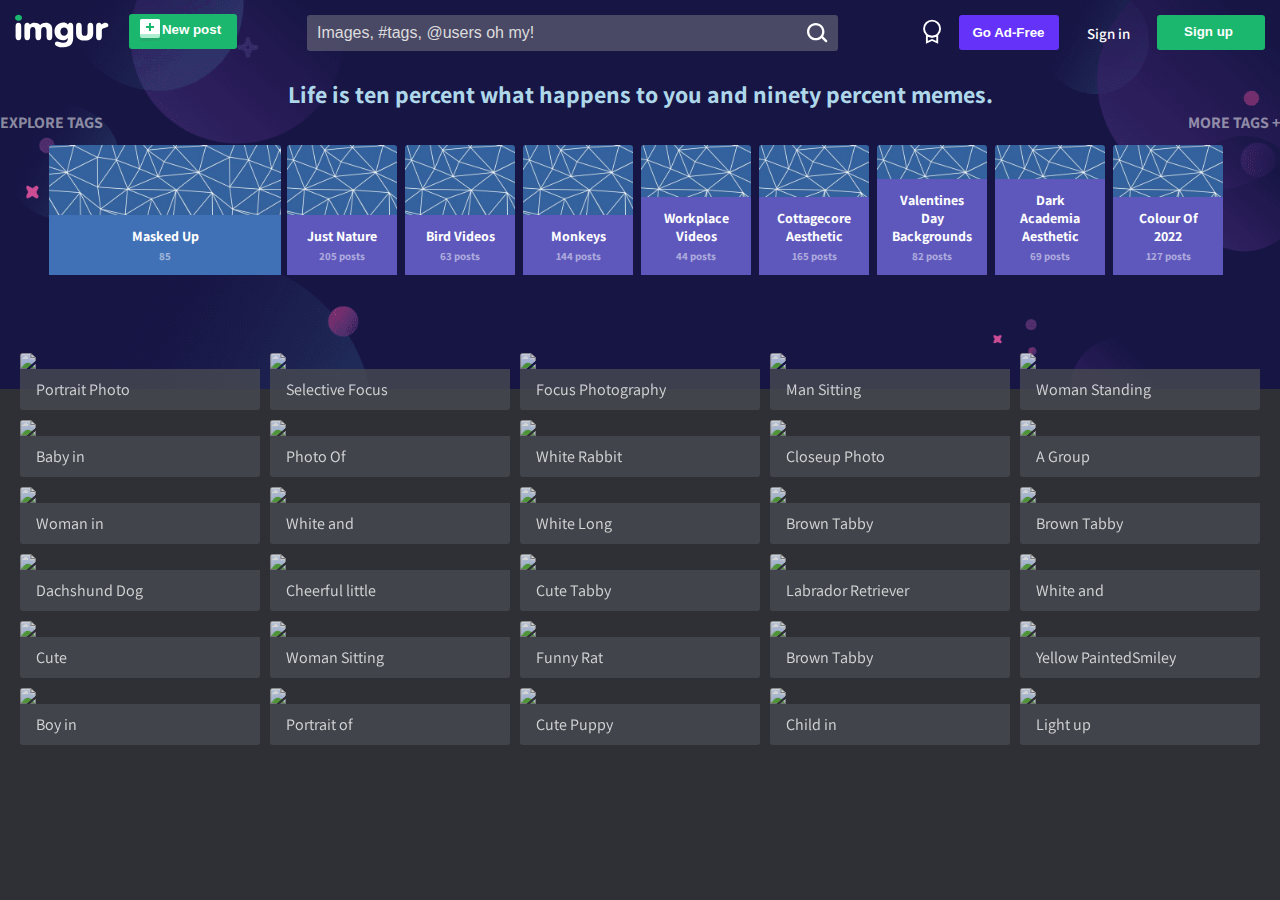
==== index.html @ 97ecd537 "base page" ====
<!DOCTYPE html>
<html lang="en">

<head>
  <meta charset="UTF-8">
  <meta http-equiv="X-UA-Compatible" content="IE=edge">
  <meta name="viewport" content="width=device-width, initial-scale=1.0">
  <link rel="stylesheet" href="index.css">
  <link rel="stylesheet" href="navigation.css">
  <link rel="stylesheet" href="style.css">
  <link rel="preconnect" href="https://fonts.googleapis.com">
  <link rel="preconnect" href="https://fonts.gstatic.com" crossorigin>
  <link href="https://fonts.googleapis.com/css2?family=Assistant:wght@300;400;600;700&display=swap" rel="stylesheet">
  <title>Imgur: The magic of the Internet</title>
</head>

<body>
  <nav class="navigation-container">
    <div class="nav-left">
      <div class="nav-logo">
        <svg width="94" height="34" viewBox="0 0 94 34" class="icon stroke fill" fill="none" xmlns="http://www.w3.org/2000/svg">
          <title>Imgur</title>
          <path d="M86.8012 17.336C86.8012 15.6108 86.981 15.0039 88.5637 14.3332C89.1292 14.0977 89.7077 13.9104 90.2587 13.7321C91.9506 13.1844 93.3833 12.7206 93.3833 11.2023C93.3833 9.86081 92.0884 8.71123 90.5059 8.71123C89.175 8.71123 87.8441 9.28632 86.6572 10.4038C85.9738 9.31751 85.0747 8.80659 83.9599 8.80659C82.0176 8.80659 81.1185 9.98884 81.1185 12.4487V22.5745C81.1185 25.0344 82.0176 26.2484 83.9599 26.2484C85.9018 26.2484 86.8012 25.0344 86.8012 22.5745V17.336Z" fill="#ffffff"></path>
          <path d="M61.085 19.1569C61.085 23.9801 64.1422 26.5359 69.6448 26.5359C75.148 26.5359 78.2051 23.9801 78.2051 19.1569V12.4487C78.2051 9.98884 77.342 8.80659 75.3995 8.80659C73.4576 8.80659 72.5582 9.98884 72.5582 12.4487V18.1345C72.5582 20.4984 71.9469 21.8081 69.6448 21.8081C67.3433 21.8081 66.7314 20.4984 66.7314 18.1345V12.4487C66.7314 9.98884 65.8326 8.80659 63.9264 8.80659C61.9841 8.80659 61.085 9.98884 61.085 12.4487V19.1569Z" fill="#ffffff"></path>
          <path fill-rule="evenodd" clip-rule="evenodd" d="M48.245 33.3078C52.2732 33.3078 55.2229 31.9981 56.877 29.5382C57.9919 27.9092 58.2077 25.6094 58.2077 22.5745V12.4487C58.2077 9.98884 57.3086 8.80659 55.3663 8.80659C54.5036 8.80659 53.4964 9.34959 52.8485 10.4038C51.6982 9.19008 50.2589 8.61499 48.317 8.61499C43.4974 8.61499 39.5052 12.4166 39.5052 17.5276C39.5052 22.6387 43.2456 26.2802 47.7057 26.2802C49.9351 26.2802 51.6262 25.4814 52.8485 23.9163C52.8485 24.0322 52.8582 24.1398 52.8675 24.2432C52.8762 24.339 52.8845 24.4313 52.8845 24.5234C52.8845 27.2705 51.2304 28.7718 48.4607 28.7718C46.6897 28.7718 45.3742 28.2995 44.3043 27.9153C43.5708 27.652 42.9527 27.43 42.3822 27.43C40.9796 27.43 39.9367 28.3565 39.9367 29.6342C39.9367 31.6152 43.0655 33.3078 48.245 33.3078ZM45.3676 17.5276C45.3676 15.0039 46.9864 13.4067 49.0726 13.4067C51.1583 13.4067 52.8125 15.0039 52.8125 17.5276C52.8125 20.0829 51.1944 21.7442 49.0726 21.7442C46.9506 21.7442 45.3676 20.1149 45.3676 17.5276Z" fill="#ffffff"></path>
          <path d="M31.5924 22.5745C31.5924 25.0344 32.4558 26.2484 34.3975 26.2484C36.34 26.2484 37.2388 25.0344 37.2388 22.5745V15.3553C37.2388 11.011 34.7573 8.74302 30.8371 8.74302C28.4996 8.74302 26.8446 9.41375 25.1184 11.1069C23.7877 9.54178 21.9172 8.74302 19.4717 8.74302C17.5655 8.74302 16.1268 9.25424 14.9396 10.4038C14.2563 9.31751 13.3575 8.80659 12.2426 8.80659C10.3 8.80659 9.40124 9.98884 9.40124 12.4487V22.5745C9.40124 25.0344 10.3 26.2484 12.2426 26.2484C14.1842 26.2484 15.0836 25.0344 15.0836 22.5745V16.8251C15.0836 14.3332 15.8753 13.0556 17.925 13.0556C19.7595 13.0556 20.4788 14.3332 20.4788 16.8887V22.5745C20.4788 25.0344 21.3776 26.2484 23.3202 26.2484C25.2624 26.2484 26.1615 25.0344 26.1615 22.5745V16.8251C26.1615 14.3332 26.9526 13.0556 29.0026 13.0556C30.8371 13.0556 31.5924 14.3332 31.5924 16.8887V22.5745Z" fill="#ffffff"></path>
          <path d="M6.23549 12.4487C6.23549 9.98884 5.33669 8.80659 3.43046 8.80659C1.48851 8.80659 0.589111 9.98884 0.589111 12.4487V22.5745C0.589111 25.0344 1.48851 26.2484 3.43046 26.2484C5.373 26.2484 6.23549 25.0344 6.23549 22.5745V12.4487Z" fill="#ffffff"></path>
          <path d="M3.51952 0.756104C1.58599 0.756104 0 2.1078 0 3.75626C0 5.43752 1.54695 6.7561 3.51952 6.7561C5.45305 6.7561 7 5.43752 7 3.75626C7 2.1078 5.45305 0.756104 3.51952 0.756104Z" fill="#1BB76E"></path>
        </svg>
      </div>
      <button class="button-green" style="margin: 0 20px">
        <img src="./Images/new-post.svg" alt="">
        New post
      </button>
    </div>
    <div class="nav-middle">
      <div class="nav-search">
        <input type="text" placeholder="Images, #tags, @users oh my!">
        <div class="nav-search-icon">
          <img src="./Images/search-icon.svg" alt="">
        </div>
      </div>
    </div>
    <div class="nav-right">
      <div class="nav-search-leaderboard-icon">
        <svg width="32" height="32" viewBox="0 -2 34 34" class="uScaleTransition ProfileNavbar-item" fill="none" xmlns="http://www.w3.org/2000/svg">
          <title>Comment Leaderboard</title>
          <g fill="none" fill-rule="evenodd">
            <path d="M0 0h32v32H0z"></path>
            <g transform="translate(6.5 3)" stroke="#ffffff" stroke-width="2">
              <path d="M4 16.977v7.076l5.5-2.481 5.5 2.481v-7.076l-5.5 1.245L4 16.977z"></path>
              <circle cx="9.5" cy="9.5" r="8.5"></circle>
            </g>
          </g>
        </svg>
      </div>
      <button class="button-purple">
        Go Ad-Free
      </button>
      <span class="nav-signin">Sign in</span>
      <button class="button-green" style="padding-top: 9px">Sign up</button>
    </div>
  </nav>
  <section class="top-section">
    <div>Life is ten percent what happens to you and ninety percent memes.
    </div>
    <div class="tags-area">
      <div><span>EXPLORE TAGS</span><span id="showMoreTags" style="cursor: pointer">MORE TAGS +</span></div>
      <div class="tags-container" id="tagsContainer">

      </div>
    </div>
  </section>
  <div id="galleryContainer">
  </div>

  <script type="text/javascript">
    let showMoreTags = document.getElementById('showMoreTags');
    showMoreTags.addEventListener('click', toggleMoreTags);


    async function getCollections() {
      try {
        let collections = await fetch(`https://api.pexels.com/v1/collections/featured?per_page=47`, {
          method: "GET",
          headers: {
            "Authorization": "563492ad6f9170000100000119310439abd04938a6eab6c8fdaf39ee"
          }
        });

        let res = await collections.json();
        console.log(res);
        return res.collections;
      } catch (err) {
        console.log(err.message);
      }
    }


    let collections = [{
        "id": "dezhfpy",
        "title": "Masked Up",
        "description": "",
        "private": false,
        "media_count": 85,
        "photos_count": 64,
        "videos_count": 21
      },
      {
        "id": "zlezwqr",
        "title": "Just Nature",
        "description": "",
        "private": false,
        "media_count": 205,
        "photos_count": 169,
        "videos_count": 36
      },
      {
        "id": "rvtv3nd",
        "title": "Bird Videos",
        "description": "",
        "private": false,
        "media_count": 63,
        "photos_count": 0,
        "videos_count": 63
      },
      {
        "id": "msgjob0",
        "title": "Monkeys",
        "description": "",
        "private": false,
        "media_count": 144,
        "photos_count": 128,
        "videos_count": 16
      },
      {
        "id": "exbkhxu",
        "title": "Workplace Videos",
        "description": "",
        "private": false,
        "media_count": 44,
        "photos_count": 0,
        "videos_count": 44
      },
      {
        "id": "qd3tbrf",
        "title": "Cottagecore Aesthetic",
        "description": "",
        "private": false,
        "media_count": 165,
        "photos_count": 165,
        "videos_count": 0
      },
      {
        "id": "0b7stia",
        "title": "Valentines Day Backgrounds",
        "description": "",
        "private": false,
        "media_count": 82,
        "photos_count": 82,
        "videos_count": 0
      },
      {
        "id": "0trkbkm",
        "title": "Dark Academia Aesthetic",
        "description": "",
        "private": false,
        "media_count": 69,
        "photos_count": 68,
        "videos_count": 1
      },
      {
        "id": "r2hqfhc",
        "title": "Colour Of 2022",
        "description": "Purple is the official colour of 2022 💜",
        "private": false,
        "media_count": 127,
        "photos_count": 110,
        "videos_count": 17
      },
      {
        "id": "nemqr89",
        "title": "Silky Smooth",
        "description": "",
        "private": false,
        "media_count": 66,
        "photos_count": 48,
        "videos_count": 18
      },
      {
        "id": "ol3fmat",
        "title": "Hellenistic Resurgence",
        "description": "",
        "private": false,
        "media_count": 55,
        "photos_count": 53,
        "videos_count": 2
      },
      {
        "id": "gwjcdph",
        "title": "Grey Aesthetic",
        "description": "",
        "private": false,
        "media_count": 100,
        "photos_count": 100,
        "videos_count": 0
      },
      {
        "id": "sivum7s",
        "title": "Time For A Cuppa",
        "description": "",
        "private": false,
        "media_count": 132,
        "photos_count": 104,
        "videos_count": 27
      },
      {
        "id": "akh751l",
        "title": "Black & White Street",
        "description": "",
        "private": false,
        "media_count": 100,
        "photos_count": 100,
        "videos_count": 0
      },
      {
        "id": "1k3ks0m",
        "title": "New Year Videos",
        "description": "",
        "private": false,
        "media_count": 79,
        "photos_count": 0,
        "videos_count": 79
      },
      {
        "id": "woimnaa",
        "title": "Happy New Year",
        "description": "",
        "private": false,
        "media_count": 75,
        "photos_count": 56,
        "videos_count": 19
      },
      {
        "id": "omlacay",
        "title": "Christmas Cakes",
        "description": "",
        "private": false,
        "media_count": 62,
        "photos_count": 47,
        "videos_count": 15
      },
      {
        "id": "amvhbpw",
        "title": "Texture Videos",
        "description": "",
        "private": false,
        "media_count": 105,
        "photos_count": 0,
        "videos_count": 105
      },
      {
        "id": "wseswxf",
        "title": "Bokeh Background Videos",
        "description": "",
        "private": false,
        "media_count": 43,
        "photos_count": 0,
        "videos_count": 43
      },
      {
        "id": "rhryly0",
        "title": "Winter Solstice",
        "description": "December 21st",
        "private": false,
        "media_count": 118,
        "photos_count": 99,
        "videos_count": 19
      },
      {
        "id": "mboyk0q",
        "title": "Pretty Backgrounds ",
        "description": "🌸🌸🌸",
        "private": false,
        "media_count": 127,
        "photos_count": 127,
        "videos_count": 0
      },
      {
        "id": "ganzgd5",
        "title": "Coffee Videos",
        "description": "",
        "private": false,
        "media_count": 88,
        "photos_count": 0,
        "videos_count": 88
      },
      {
        "id": "me7ptaw",
        "title": "Winter Videos",
        "description": "",
        "private": false,
        "media_count": 127,
        "photos_count": 0,
        "videos_count": 127
      },
      {
        "id": "liaeurl",
        "title": "Christmas confectionery",
        "description": "",
        "private": false,
        "media_count": 90,
        "photos_count": 68,
        "videos_count": 22
      },
      {
        "id": "d7dnxu8",
        "title": "Christmas Trees",
        "description": "",
        "private": false,
        "media_count": 87,
        "photos_count": 71,
        "videos_count": 16
      },
      {
        "id": "r0zgvaz",
        "title": " People & Nature ",
        "description": "🌼🌼🌼",
        "private": false,
        "media_count": 144,
        "photos_count": 144,
        "videos_count": 0
      },
      {
        "id": "xtpuvuy",
        "title": "Christmas Wallpapers",
        "description": "A curated selection of desktop wallpapers.",
        "private": false,
        "media_count": 105,
        "photos_count": 105,
        "videos_count": 0
      },
      {
        "id": "zvqsoqc",
        "title": "Christmas Backgrounds",
        "description": "A curated selection for your phone.",
        "private": false,
        "media_count": 144,
        "photos_count": 144,
        "videos_count": 0
      },
      {
        "id": "qmpguql",
        "title": "Futuristic",
        "description": "",
        "private": false,
        "media_count": 109,
        "photos_count": 85,
        "videos_count": 24
      },
      {
        "id": "masgnom",
        "title": "I Put A spell On You",
        "description": "Happy Halloween 🧙",
        "private": false,
        "media_count": 111,
        "photos_count": 96,
        "videos_count": 15
      },
      {
        "id": "lymwncr",
        "title": "Ghost Trend",
        "description": "",
        "private": false,
        "media_count": 69,
        "photos_count": 60,
        "videos_count": 9
      },
      {
        "id": "codmtu1",
        "title": "Purple Flowers",
        "description": "",
        "private": false,
        "media_count": 88,
        "photos_count": 72,
        "videos_count": 16
      },
      {
        "id": "iarxkpe",
        "title": "Black Cats 🐈‍⬛",
        "description": "",
        "private": false,
        "media_count": 53,
        "photos_count": 43,
        "videos_count": 10
      },
      {
        "id": "vvayv5y",
        "title": "Womens Fashion",
        "description": "",
        "private": false,
        "media_count": 85,
        "photos_count": 0,
        "videos_count": 85
      },
      {
        "id": "ri7lyju",
        "title": "Morning Videos",
        "description": "",
        "private": false,
        "media_count": 126,
        "photos_count": 0,
        "videos_count": 126
      },
      {
        "id": "vhkuffy",
        "title": "Coding",
        "description": "",
        "private": false,
        "media_count": 57,
        "photos_count": 45,
        "videos_count": 12
      },
      {
        "id": "gmi0lkg",
        "title": "Neon Wallpapers",
        "description": "",
        "private": false,
        "media_count": 68,
        "photos_count": 68,
        "videos_count": 0
      },
      {
        "id": "obs48rj",
        "title": "Turquoise Backgrounds",
        "description": "",
        "private": false,
        "media_count": 74,
        "photos_count": 74,
        "videos_count": 0
      },
      {
        "id": "mjl3uir",
        "title": "Luxury Apartments",
        "description": "",
        "private": false,
        "media_count": 118,
        "photos_count": 103,
        "videos_count": 15
      },
      {
        "id": "mcpqsra",
        "title": "Frost",
        "description": "",
        "private": false,
        "media_count": 62,
        "photos_count": 49,
        "videos_count": 13
      },
      {
        "id": "64vvdlg",
        "title": "Zoom Office Backgrounds",
        "description": "",
        "private": false,
        "media_count": 73,
        "photos_count": 73,
        "videos_count": 0
      },
      {
        "id": "z5cowgt",
        "title": "Toys",
        "description": "",
        "private": false,
        "media_count": 103,
        "photos_count": 81,
        "videos_count": 22
      },
      {
        "id": "mm7pg4n",
        "title": "Thanksgiving",
        "description": "",
        "private": false,
        "media_count": 104,
        "photos_count": 96,
        "videos_count": 8
      },
      {
        "id": "d2v22fv",
        "title": "Early Mornings",
        "description": "",
        "private": false,
        "media_count": 150,
        "photos_count": 125,
        "videos_count": 25
      },
      {
        "id": "sr6yt5u",
        "title": "Wedding Dresses",
        "description": "",
        "private": false,
        "media_count": 124,
        "photos_count": 97,
        "videos_count": 27
      },
      {
        "id": "wtfavo2",
        "title": "Maximalism",
        "description": "",
        "private": false,
        "media_count": 116,
        "photos_count": 86,
        "videos_count": 30
      },
      {
        "id": "wekv3xs",
        "title": "Shopping",
        "description": "",
        "private": false,
        "media_count": 123,
        "photos_count": 89,
        "videos_count": 34
      }
    ]

    async function setTags() {
      //   let collections = await getCollections();
      console.log(collections)
      let tagContainer = document.getElementById("tagsContainer");
      let emptyDiv = document.createElement('div');


      let mainTag = document.createElement("div");
      mainTag.className = "tag-main";
      mainTag.style.backgroundImage = "url('./Images//tag-main.jpg')";
      let mainDetails = document.createElement('div');
      let mainPostName = document.createElement('div');
      mainPostName.innerText = collections[0].title;
      let mainPostCount = document.createElement('div');
      mainPostCount.innerText = collections[0].media_count;

      mainDetails.append(mainPostName, mainPostCount);
      mainTag.append(emptyDiv, mainDetails);

      tagContainer.append(mainTag);

      for (let i = 1; i < collections.length; i++) {
        let emptyDiv = document.createElement('div');
        let tagDiv = document.createElement('div');
        tagDiv.className = "tag-normal";
        tagDiv.style.backgroundImage = "url('./Images//tag-main.jpg')"

        let tagDetails = document.createElement('div');
        let tagPostName = document.createElement('div');
        tagPostName.innerText = collections[i].title;
        let tagPostCount = document.createElement('div');
        tagPostCount.innerText = collections[i].media_count + ' posts';

        tagDetails.append(tagPostName, tagPostCount);
        tagDiv.append(emptyDiv, tagDetails);

        tagContainer.append(tagDiv);
      }

    }
    setTags();

    function toggleMoreTags() {
      console.log('toggle');
      let container = document.getElementById('tagsContainer');

      if (container.style.overflowY == 'hidden') {
        container.style.overflowY = 'visible'
        container.style.height = 'auto'
        showMoreTags.innerText = 'LESS TAGS -';

      } else {
        container.style.overflowY = 'hidden'
        container.style.height = '150px'
        showMoreTags.innerText = 'MORE TAGS +';
      }
    }

    async function getGalleryImages() {
      try {
        let images = await fetch(`https://api.pexels.com/v1/search?query=funny&per_page=30&orientation=portrait`, {
          method: "GET",
          headers: {
            "Authorization": "563492ad6f9170000100000119310439abd04938a6eab6c8fdaf39ee"
          }
        });

        let res = await images.json();
        console.log(res);
        return res.photos;
      } catch (err) {
        console.log(err.message);
      }
    }

    let imagesData = [{
        "id": 3756616,
        "width": 4067,
        "height": 6100,
        "url": "https://www.pexels.com/photo/portrait-photo-of-a-skeleton-in-sunglasses-and-wig-3756616/",
        "photographer": "Andrea Piacquadio",
        "photographer_url": "https://www.pexels.com/@olly",
        "photographer_id": 224453,
        "avg_color": "#747574",
        "src": {
          "original": "https://images.pexels.com/photos/3756616/pexels-photo-3756616.jpeg",
          "large2x": "https://images.pexels.com/photos/3756616/pexels-photo-3756616.jpeg?auto=compress&cs=tinysrgb&dpr=2&h=650&w=940",
          "large": "https://images.pexels.com/photos/3756616/pexels-photo-3756616.jpeg?auto=compress&cs=tinysrgb&h=650&w=940",
          "medium": "https://images.pexels.com/photos/3756616/pexels-photo-3756616.jpeg?auto=compress&cs=tinysrgb&h=350",
          "small": "https://images.pexels.com/photos/3756616/pexels-photo-3756616.jpeg?auto=compress&cs=tinysrgb&h=130",
          "portrait": "https://images.pexels.com/photos/3756616/pexels-photo-3756616.jpeg?auto=compress&cs=tinysrgb&fit=crop&h=1200&w=800",
          "landscape": "https://images.pexels.com/photos/3756616/pexels-photo-3756616.jpeg?auto=compress&cs=tinysrgb&fit=crop&h=627&w=1200",
          "tiny": "https://images.pexels.com/photos/3756616/pexels-photo-3756616.jpeg?auto=compress&cs=tinysrgb&dpr=1&fit=crop&h=200&w=280"
        },
        "liked": false,
        "alt": "Portrait Photo of a Skeleton in Sunglasses and Wig"
      },
      {
        "id": 2213575,
        "width": 3041,
        "height": 3935,
        "url": "https://www.pexels.com/photo/selective-focus-photo-of-brown-monkey-2213575/",
        "photographer": "Arindam Raha",
        "photographer_url": "https://www.pexels.com/@arindam",
        "photographer_id": 389224,
        "avg_color": "#948478",
        "src": {
          "original": "https://images.pexels.com/photos/2213575/pexels-photo-2213575.jpeg",
          "large2x": "https://images.pexels.com/photos/2213575/pexels-photo-2213575.jpeg?auto=compress&cs=tinysrgb&dpr=2&h=650&w=940",
          "large": "https://images.pexels.com/photos/2213575/pexels-photo-2213575.jpeg?auto=compress&cs=tinysrgb&h=650&w=940",
          "medium": "https://images.pexels.com/photos/2213575/pexels-photo-2213575.jpeg?auto=compress&cs=tinysrgb&h=350",
          "small": "https://images.pexels.com/photos/2213575/pexels-photo-2213575.jpeg?auto=compress&cs=tinysrgb&h=130",
          "portrait": "https://images.pexels.com/photos/2213575/pexels-photo-2213575.jpeg?auto=compress&cs=tinysrgb&fit=crop&h=1200&w=800",
          "landscape": "https://images.pexels.com/photos/2213575/pexels-photo-2213575.jpeg?auto=compress&cs=tinysrgb&fit=crop&h=627&w=1200",
          "tiny": "https://images.pexels.com/photos/2213575/pexels-photo-2213575.jpeg?auto=compress&cs=tinysrgb&dpr=1&fit=crop&h=200&w=280"
        },
        "liked": false,
        "alt": "Selective Focus Photo of Brown Monkey"
      },
      {
        "id": 1670413,
        "width": 3456,
        "height": 5184,
        "url": "https://www.pexels.com/photo/focus-photography-of-gray-monkey-1670413/",
        "photographer": "prasanthdas ds",
        "photographer_url": "https://www.pexels.com/@prasanthdas",
        "photographer_id": 214567,
        "avg_color": "#5C7C7A",
        "src": {
          "original": "https://images.pexels.com/photos/1670413/pexels-photo-1670413.jpeg",
          "large2x": "https://images.pexels.com/photos/1670413/pexels-photo-1670413.jpeg?auto=compress&cs=tinysrgb&dpr=2&h=650&w=940",
          "large": "https://images.pexels.com/photos/1670413/pexels-photo-1670413.jpeg?auto=compress&cs=tinysrgb&h=650&w=940",
          "medium": "https://images.pexels.com/photos/1670413/pexels-photo-1670413.jpeg?auto=compress&cs=tinysrgb&h=350",
          "small": "https://images.pexels.com/photos/1670413/pexels-photo-1670413.jpeg?auto=compress&cs=tinysrgb&h=130",
          "portrait": "https://images.pexels.com/photos/1670413/pexels-photo-1670413.jpeg?auto=compress&cs=tinysrgb&fit=crop&h=1200&w=800",
          "landscape": "https://images.pexels.com/photos/1670413/pexels-photo-1670413.jpeg?auto=compress&cs=tinysrgb&fit=crop&h=627&w=1200",
          "tiny": "https://images.pexels.com/photos/1670413/pexels-photo-1670413.jpeg?auto=compress&cs=tinysrgb&dpr=1&fit=crop&h=200&w=280"
        },
        "liked": false,
        "alt": "Focus Photography of Gray Monkey"
      },
      {
        "id": 1205033,
        "width": 4000,
        "height": 6000,
        "url": "https://www.pexels.com/photo/man-sitting-on-floor-1205033/",
        "photographer": "Hamann La",
        "photographer_url": "https://www.pexels.com/@hamann-la-338986",
        "photographer_id": 338986,
        "avg_color": "#7F6B6A",
        "src": {
          "original": "https://images.pexels.com/photos/1205033/pexels-photo-1205033.jpeg",
          "large2x": "https://images.pexels.com/photos/1205033/pexels-photo-1205033.jpeg?auto=compress&cs=tinysrgb&dpr=2&h=650&w=940",
          "large": "https://images.pexels.com/photos/1205033/pexels-photo-1205033.jpeg?auto=compress&cs=tinysrgb&h=650&w=940",
          "medium": "https://images.pexels.com/photos/1205033/pexels-photo-1205033.jpeg?auto=compress&cs=tinysrgb&h=350",
          "small": "https://images.pexels.com/photos/1205033/pexels-photo-1205033.jpeg?auto=compress&cs=tinysrgb&h=130",
          "portrait": "https://images.pexels.com/photos/1205033/pexels-photo-1205033.jpeg?auto=compress&cs=tinysrgb&fit=crop&h=1200&w=800",
          "landscape": "https://images.pexels.com/photos/1205033/pexels-photo-1205033.jpeg?auto=compress&cs=tinysrgb&fit=crop&h=627&w=1200",
          "tiny": "https://images.pexels.com/photos/1205033/pexels-photo-1205033.jpeg?auto=compress&cs=tinysrgb&dpr=1&fit=crop&h=200&w=280"
        },
        "liked": false,
        "alt": "Man Sitting on Floor"
      },
      {
        "id": 10933264,
        "width": 2784,
        "height": 4176,
        "url": "https://www.pexels.com/photo/woman-standing-on-pier-and-laughing-10933264/",
        "photographer": "HONG SON",
        "photographer_url": "https://www.pexels.com/@hson",
        "photographer_id": 2206713,
        "avg_color": "#A8B2B4",
        "src": {
          "original": "https://images.pexels.com/photos/10933264/pexels-photo-10933264.jpeg",
          "large2x": "https://images.pexels.com/photos/10933264/pexels-photo-10933264.jpeg?auto=compress&cs=tinysrgb&dpr=2&h=650&w=940",
          "large": "https://images.pexels.com/photos/10933264/pexels-photo-10933264.jpeg?auto=compress&cs=tinysrgb&h=650&w=940",
          "medium": "https://images.pexels.com/photos/10933264/pexels-photo-10933264.jpeg?auto=compress&cs=tinysrgb&h=350",
          "small": "https://images.pexels.com/photos/10933264/pexels-photo-10933264.jpeg?auto=compress&cs=tinysrgb&h=130",
          "portrait": "https://images.pexels.com/photos/10933264/pexels-photo-10933264.jpeg?auto=compress&cs=tinysrgb&fit=crop&h=1200&w=800",
          "landscape": "https://images.pexels.com/photos/10933264/pexels-photo-10933264.jpeg?auto=compress&cs=tinysrgb&fit=crop&h=627&w=1200",
          "tiny": "https://images.pexels.com/photos/10933264/pexels-photo-10933264.jpeg?auto=compress&cs=tinysrgb&dpr=1&fit=crop&h=200&w=280"
        },
        "liked": false,
        "alt": "Woman Standing on Pier and Laughing"
      },
      {
        "id": 929435,
        "width": 3127,
        "height": 4690,
        "url": "https://www.pexels.com/photo/baby-in-white-and-red-floral-pajama-929435/",
        "photographer": "Alexey Makhinko",
        "photographer_url": "https://www.pexels.com/@alexey-makhinko-330734",
        "photographer_id": 330734,
        "avg_color": "#E0D8D9",
        "src": {
          "original": "https://images.pexels.com/photos/929435/pexels-photo-929435.jpeg",
          "large2x": "https://images.pexels.com/photos/929435/pexels-photo-929435.jpeg?auto=compress&cs=tinysrgb&dpr=2&h=650&w=940",
          "large": "https://images.pexels.com/photos/929435/pexels-photo-929435.jpeg?auto=compress&cs=tinysrgb&h=650&w=940",
          "medium": "https://images.pexels.com/photos/929435/pexels-photo-929435.jpeg?auto=compress&cs=tinysrgb&h=350",
          "small": "https://images.pexels.com/photos/929435/pexels-photo-929435.jpeg?auto=compress&cs=tinysrgb&h=130",
          "portrait": "https://images.pexels.com/photos/929435/pexels-photo-929435.jpeg?auto=compress&cs=tinysrgb&fit=crop&h=1200&w=800",
          "landscape": "https://images.pexels.com/photos/929435/pexels-photo-929435.jpeg?auto=compress&cs=tinysrgb&fit=crop&h=627&w=1200",
          "tiny": "https://images.pexels.com/photos/929435/pexels-photo-929435.jpeg?auto=compress&cs=tinysrgb&dpr=1&fit=crop&h=200&w=280"
        },
        "liked": false,
        "alt": "Baby in White and Red Floral Pajama"
      },
      {
        "id": 2853422,
        "width": 3456,
        "height": 5184,
        "url": "https://www.pexels.com/photo/photo-of-siberian-husky-2853422/",
        "photographer": "Kateryna Babaieva",
        "photographer_url": "https://www.pexels.com/@kateryna-babaieva-1423213",
        "photographer_id": 1423213,
        "avg_color": "#747878",
        "src": {
          "original": "https://images.pexels.com/photos/2853422/pexels-photo-2853422.jpeg",
          "large2x": "https://images.pexels.com/photos/2853422/pexels-photo-2853422.jpeg?auto=compress&cs=tinysrgb&dpr=2&h=650&w=940",
          "large": "https://images.pexels.com/photos/2853422/pexels-photo-2853422.jpeg?auto=compress&cs=tinysrgb&h=650&w=940",
          "medium": "https://images.pexels.com/photos/2853422/pexels-photo-2853422.jpeg?auto=compress&cs=tinysrgb&h=350",
          "small": "https://images.pexels.com/photos/2853422/pexels-photo-2853422.jpeg?auto=compress&cs=tinysrgb&h=130",
          "portrait": "https://images.pexels.com/photos/2853422/pexels-photo-2853422.jpeg?auto=compress&cs=tinysrgb&fit=crop&h=1200&w=800",
          "landscape": "https://images.pexels.com/photos/2853422/pexels-photo-2853422.jpeg?auto=compress&cs=tinysrgb&fit=crop&h=627&w=1200",
          "tiny": "https://images.pexels.com/photos/2853422/pexels-photo-2853422.jpeg?auto=compress&cs=tinysrgb&dpr=1&fit=crop&h=200&w=280"
        },
        "liked": false,
        "alt": "Photo Of Siberian Husky"
      },
      {
        "id": 4588065,
        "width": 3749,
        "height": 5623,
        "url": "https://www.pexels.com/photo/white-rabbit-wearing-yellow-eyeglasses-4588065/",
        "photographer": "Anna Shvets",
        "photographer_url": "https://www.pexels.com/@shvetsa",
        "photographer_id": 1984515,
        "avg_color": "#F5E489",
        "src": {
          "original": "https://images.pexels.com/photos/4588065/pexels-photo-4588065.jpeg",
          "large2x": "https://images.pexels.com/photos/4588065/pexels-photo-4588065.jpeg?auto=compress&cs=tinysrgb&dpr=2&h=650&w=940",
          "large": "https://images.pexels.com/photos/4588065/pexels-photo-4588065.jpeg?auto=compress&cs=tinysrgb&h=650&w=940",
          "medium": "https://images.pexels.com/photos/4588065/pexels-photo-4588065.jpeg?auto=compress&cs=tinysrgb&h=350",
          "small": "https://images.pexels.com/photos/4588065/pexels-photo-4588065.jpeg?auto=compress&cs=tinysrgb&h=130",
          "portrait": "https://images.pexels.com/photos/4588065/pexels-photo-4588065.jpeg?auto=compress&cs=tinysrgb&fit=crop&h=1200&w=800",
          "landscape": "https://images.pexels.com/photos/4588065/pexels-photo-4588065.jpeg?auto=compress&cs=tinysrgb&fit=crop&h=627&w=1200",
          "tiny": "https://images.pexels.com/photos/4588065/pexels-photo-4588065.jpeg?auto=compress&cs=tinysrgb&dpr=1&fit=crop&h=200&w=280"
        },
        "liked": false,
        "alt": "White Rabbit Wearing Yellow Eyeglasses"
      },
      {
        "id": 825947,
        "width": 2888,
        "height": 3306,
        "url": "https://www.pexels.com/photo/closeup-photo-of-short-coated-white-and-gray-dog-825947/",
        "photographer": "Gilberto Reyes",
        "photographer_url": "https://www.pexels.com/@gilberto-reyes-259461",
        "photographer_id": 259461,
        "avg_color": "#DADADA",
        "src": {
          "original": "https://images.pexels.com/photos/825947/pexels-photo-825947.jpeg",
          "large2x": "https://images.pexels.com/photos/825947/pexels-photo-825947.jpeg?auto=compress&cs=tinysrgb&dpr=2&h=650&w=940",
          "large": "https://images.pexels.com/photos/825947/pexels-photo-825947.jpeg?auto=compress&cs=tinysrgb&h=650&w=940",
          "medium": "https://images.pexels.com/photos/825947/pexels-photo-825947.jpeg?auto=compress&cs=tinysrgb&h=350",
          "small": "https://images.pexels.com/photos/825947/pexels-photo-825947.jpeg?auto=compress&cs=tinysrgb&h=130",
          "portrait": "https://images.pexels.com/photos/825947/pexels-photo-825947.jpeg?auto=compress&cs=tinysrgb&fit=crop&h=1200&w=800",
          "landscape": "https://images.pexels.com/photos/825947/pexels-photo-825947.jpeg?auto=compress&cs=tinysrgb&fit=crop&h=627&w=1200",
          "tiny": "https://images.pexels.com/photos/825947/pexels-photo-825947.jpeg?auto=compress&cs=tinysrgb&dpr=1&fit=crop&h=200&w=280"
        },
        "liked": false,
        "alt": "Closeup Photo of Short-coated White and Gray Dog"
      },
      {
        "id": 7312370,
        "width": 4000,
        "height": 6000,
        "url": "https://www.pexels.com/photo/a-group-of-friends-intertwined-in-a-photoshoot-7312370/",
        "photographer": "Yan Krukov",
        "photographer_url": "https://www.pexels.com/@yankrukov",
        "photographer_id": 2905570,
        "avg_color": "#775A4A",
        "src": {
          "original": "https://images.pexels.com/photos/7312370/pexels-photo-7312370.jpeg",
          "large2x": "https://images.pexels.com/photos/7312370/pexels-photo-7312370.jpeg?auto=compress&cs=tinysrgb&dpr=2&h=650&w=940",
          "large": "https://images.pexels.com/photos/7312370/pexels-photo-7312370.jpeg?auto=compress&cs=tinysrgb&h=650&w=940",
          "medium": "https://images.pexels.com/photos/7312370/pexels-photo-7312370.jpeg?auto=compress&cs=tinysrgb&h=350",
          "small": "https://images.pexels.com/photos/7312370/pexels-photo-7312370.jpeg?auto=compress&cs=tinysrgb&h=130",
          "portrait": "https://images.pexels.com/photos/7312370/pexels-photo-7312370.jpeg?auto=compress&cs=tinysrgb&fit=crop&h=1200&w=800",
          "landscape": "https://images.pexels.com/photos/7312370/pexels-photo-7312370.jpeg?auto=compress&cs=tinysrgb&fit=crop&h=627&w=1200",
          "tiny": "https://images.pexels.com/photos/7312370/pexels-photo-7312370.jpeg?auto=compress&cs=tinysrgb&dpr=1&fit=crop&h=200&w=280"
        },
        "liked": false,
        "alt": "A Group of Friends Intertwined in a Photoshoot"
      },
      {
        "id": 54204,
        "width": 2565,
        "height": 2642,
        "url": "https://www.pexels.com/photo/woman-in-black-hooded-down-jacket-covering-her-face-with-grey-fingerless-gloves-54204/",
        "photographer": "Kristin Vogt",
        "photographer_url": "https://www.pexels.com/@kristingroth2",
        "photographer_id": 1518,
        "avg_color": "#898280",
        "src": {
          "original": "https://images.pexels.com/photos/54204/pexels-photo-54204.jpeg",
          "large2x": "https://images.pexels.com/photos/54204/pexels-photo-54204.jpeg?auto=compress&cs=tinysrgb&dpr=2&h=650&w=940",
          "large": "https://images.pexels.com/photos/54204/pexels-photo-54204.jpeg?auto=compress&cs=tinysrgb&h=650&w=940",
          "medium": "https://images.pexels.com/photos/54204/pexels-photo-54204.jpeg?auto=compress&cs=tinysrgb&h=350",
          "small": "https://images.pexels.com/photos/54204/pexels-photo-54204.jpeg?auto=compress&cs=tinysrgb&h=130",
          "portrait": "https://images.pexels.com/photos/54204/pexels-photo-54204.jpeg?auto=compress&cs=tinysrgb&fit=crop&h=1200&w=800",
          "landscape": "https://images.pexels.com/photos/54204/pexels-photo-54204.jpeg?auto=compress&cs=tinysrgb&fit=crop&h=627&w=1200",
          "tiny": "https://images.pexels.com/photos/54204/pexels-photo-54204.jpeg?auto=compress&cs=tinysrgb&dpr=1&fit=crop&h=200&w=280"
        },
        "liked": false,
        "alt": "Woman in Black Hooded Down Jacket Covering Her Face With Grey Fingerless Gloves"
      },
      {
        "id": 5993415,
        "width": 4480,
        "height": 6720,
        "url": "https://www.pexels.com/photo/white-and-black-puppy-asleep-on-white-couch-5993415/",
        "photographer": "Karolina Grabowska",
        "photographer_url": "https://www.pexels.com/@karolina-grabowska",
        "photographer_id": 2332540,
        "avg_color": "#B9B1A7",
        "src": {
          "original": "https://images.pexels.com/photos/5993415/pexels-photo-5993415.jpeg",
          "large2x": "https://images.pexels.com/photos/5993415/pexels-photo-5993415.jpeg?auto=compress&cs=tinysrgb&dpr=2&h=650&w=940",
          "large": "https://images.pexels.com/photos/5993415/pexels-photo-5993415.jpeg?auto=compress&cs=tinysrgb&h=650&w=940",
          "medium": "https://images.pexels.com/photos/5993415/pexels-photo-5993415.jpeg?auto=compress&cs=tinysrgb&h=350",
          "small": "https://images.pexels.com/photos/5993415/pexels-photo-5993415.jpeg?auto=compress&cs=tinysrgb&h=130",
          "portrait": "https://images.pexels.com/photos/5993415/pexels-photo-5993415.jpeg?auto=compress&cs=tinysrgb&fit=crop&h=1200&w=800",
          "landscape": "https://images.pexels.com/photos/5993415/pexels-photo-5993415.jpeg?auto=compress&cs=tinysrgb&fit=crop&h=627&w=1200",
          "tiny": "https://images.pexels.com/photos/5993415/pexels-photo-5993415.jpeg?auto=compress&cs=tinysrgb&dpr=1&fit=crop&h=200&w=280"
        },
        "liked": false,
        "alt": "White and Black Puppy Asleep on White Couch"
      },
      {
        "id": 8498520,
        "width": 3465,
        "height": 5197,
        "url": "https://www.pexels.com/photo/two-dogs-on-brown-sofa-8498520/",
        "photographer": "Yaroslav Shuraev",
        "photographer_url": "https://www.pexels.com/@yaroslav-shuraev",
        "photographer_id": 649765,
        "avg_color": "#867561",
        "src": {
          "original": "https://images.pexels.com/photos/8498520/pexels-photo-8498520.jpeg",
          "large2x": "https://images.pexels.com/photos/8498520/pexels-photo-8498520.jpeg?auto=compress&cs=tinysrgb&dpr=2&h=650&w=940",
          "large": "https://images.pexels.com/photos/8498520/pexels-photo-8498520.jpeg?auto=compress&cs=tinysrgb&h=650&w=940",
          "medium": "https://images.pexels.com/photos/8498520/pexels-photo-8498520.jpeg?auto=compress&cs=tinysrgb&h=350",
          "small": "https://images.pexels.com/photos/8498520/pexels-photo-8498520.jpeg?auto=compress&cs=tinysrgb&h=130",
          "portrait": "https://images.pexels.com/photos/8498520/pexels-photo-8498520.jpeg?auto=compress&cs=tinysrgb&fit=crop&h=1200&w=800",
          "landscape": "https://images.pexels.com/photos/8498520/pexels-photo-8498520.jpeg?auto=compress&cs=tinysrgb&fit=crop&h=627&w=1200",
          "tiny": "https://images.pexels.com/photos/8498520/pexels-photo-8498520.jpeg?auto=compress&cs=tinysrgb&dpr=1&fit=crop&h=200&w=280"
        },
        "liked": false,
        "alt": "White Long Coat Medium Dog"
      },
      {
        "id": 4587959,
        "width": 3267,
        "height": 4901,
        "url": "https://www.pexels.com/photo/brown-tabby-cat-wearing-shower-cap-4587959/",
        "photographer": "Anna Shvets",
        "photographer_url": "https://www.pexels.com/@shvetsa",
        "photographer_id": 1984515,
        "avg_color": "#D9AEC6",
        "src": {
          "original": "https://images.pexels.com/photos/4587959/pexels-photo-4587959.jpeg",
          "large2x": "https://images.pexels.com/photos/4587959/pexels-photo-4587959.jpeg?auto=compress&cs=tinysrgb&dpr=2&h=650&w=940",
          "large": "https://images.pexels.com/photos/4587959/pexels-photo-4587959.jpeg?auto=compress&cs=tinysrgb&h=650&w=940",
          "medium": "https://images.pexels.com/photos/4587959/pexels-photo-4587959.jpeg?auto=compress&cs=tinysrgb&h=350",
          "small": "https://images.pexels.com/photos/4587959/pexels-photo-4587959.jpeg?auto=compress&cs=tinysrgb&h=130",
          "portrait": "https://images.pexels.com/photos/4587959/pexels-photo-4587959.jpeg?auto=compress&cs=tinysrgb&fit=crop&h=1200&w=800",
          "landscape": "https://images.pexels.com/photos/4587959/pexels-photo-4587959.jpeg?auto=compress&cs=tinysrgb&fit=crop&h=627&w=1200",
          "tiny": "https://images.pexels.com/photos/4587959/pexels-photo-4587959.jpeg?auto=compress&cs=tinysrgb&dpr=1&fit=crop&h=200&w=280"
        },
        "liked": false,
        "alt": "Brown Tabby Cat Wearing Shower Cap"
      },
      {
        "id": 755834,
        "width": 4000,
        "height": 6000,
        "url": "https://www.pexels.com/photo/brown-tabby-cat-sleeping-on-sofa-755834/",
        "photographer": "FOX",
        "photographer_url": "https://www.pexels.com/@fox-58267",
        "photographer_id": 58267,
        "avg_color": "#5C665E",
        "src": {
          "original": "https://images.pexels.com/photos/755834/pexels-photo-755834.jpeg",
          "large2x": "https://images.pexels.com/photos/755834/pexels-photo-755834.jpeg?auto=compress&cs=tinysrgb&dpr=2&h=650&w=940",
          "large": "https://images.pexels.com/photos/755834/pexels-photo-755834.jpeg?auto=compress&cs=tinysrgb&h=650&w=940",
          "medium": "https://images.pexels.com/photos/755834/pexels-photo-755834.jpeg?auto=compress&cs=tinysrgb&h=350",
          "small": "https://images.pexels.com/photos/755834/pexels-photo-755834.jpeg?auto=compress&cs=tinysrgb&h=130",
          "portrait": "https://images.pexels.com/photos/755834/pexels-photo-755834.jpeg?auto=compress&cs=tinysrgb&fit=crop&h=1200&w=800",
          "landscape": "https://images.pexels.com/photos/755834/pexels-photo-755834.jpeg?auto=compress&cs=tinysrgb&fit=crop&h=627&w=1200",
          "tiny": "https://images.pexels.com/photos/755834/pexels-photo-755834.jpeg?auto=compress&cs=tinysrgb&dpr=1&fit=crop&h=200&w=280"
        },
        "liked": false,
        "alt": "Brown Tabby Cat Sleeping on Sofa"
      },
      {
        "id": 755380,
        "width": 2432,
        "height": 3248,
        "url": "https://www.pexels.com/photo/dachshund-dog-wearing-a-red-sweater-755380/",
        "photographer": "Dominika Roseclay",
        "photographer_url": "https://www.pexels.com/@punchbrandstock",
        "photographer_id": 215243,
        "avg_color": "#A19291",
        "src": {
          "original": "https://images.pexels.com/photos/755380/pexels-photo-755380.jpeg",
          "large2x": "https://images.pexels.com/photos/755380/pexels-photo-755380.jpeg?auto=compress&cs=tinysrgb&dpr=2&h=650&w=940",
          "large": "https://images.pexels.com/photos/755380/pexels-photo-755380.jpeg?auto=compress&cs=tinysrgb&h=650&w=940",
          "medium": "https://images.pexels.com/photos/755380/pexels-photo-755380.jpeg?auto=compress&cs=tinysrgb&h=350",
          "small": "https://images.pexels.com/photos/755380/pexels-photo-755380.jpeg?auto=compress&cs=tinysrgb&h=130",
          "portrait": "https://images.pexels.com/photos/755380/pexels-photo-755380.jpeg?auto=compress&cs=tinysrgb&fit=crop&h=1200&w=800",
          "landscape": "https://images.pexels.com/photos/755380/pexels-photo-755380.jpeg?auto=compress&cs=tinysrgb&fit=crop&h=627&w=1200",
          "tiny": "https://images.pexels.com/photos/755380/pexels-photo-755380.jpeg?auto=compress&cs=tinysrgb&dpr=1&fit=crop&h=200&w=280"
        },
        "liked": false,
        "alt": "Dachshund Dog Wearing a Red Sweater"
      },
      {
        "id": 3771605,
        "width": 4000,
        "height": 6000,
        "url": "https://www.pexels.com/photo/cheerful-little-siblings-hugging-in-armchair-at-home-3771605/",
        "photographer": "Anna Shvets",
        "photographer_url": "https://www.pexels.com/@shvetsa",
        "photographer_id": 1984515,
        "avg_color": "#A9936D",
        "src": {
          "original": "https://images.pexels.com/photos/3771605/pexels-photo-3771605.jpeg",
          "large2x": "https://images.pexels.com/photos/3771605/pexels-photo-3771605.jpeg?auto=compress&cs=tinysrgb&dpr=2&h=650&w=940",
          "large": "https://images.pexels.com/photos/3771605/pexels-photo-3771605.jpeg?auto=compress&cs=tinysrgb&h=650&w=940",
          "medium": "https://images.pexels.com/photos/3771605/pexels-photo-3771605.jpeg?auto=compress&cs=tinysrgb&h=350",
          "small": "https://images.pexels.com/photos/3771605/pexels-photo-3771605.jpeg?auto=compress&cs=tinysrgb&h=130",
          "portrait": "https://images.pexels.com/photos/3771605/pexels-photo-3771605.jpeg?auto=compress&cs=tinysrgb&fit=crop&h=1200&w=800",
          "landscape": "https://images.pexels.com/photos/3771605/pexels-photo-3771605.jpeg?auto=compress&cs=tinysrgb&fit=crop&h=627&w=1200",
          "tiny": "https://images.pexels.com/photos/3771605/pexels-photo-3771605.jpeg?auto=compress&cs=tinysrgb&dpr=1&fit=crop&h=200&w=280"
        },
        "liked": false,
        "alt": "Cheerful little siblings hugging in armchair at home"
      },
      {
        "id": 5667944,
        "width": 3744,
        "height": 5616,
        "url": "https://www.pexels.com/photo/cute-tabby-cat-on-gray-asphalt-road-5667944/",
        "photographer": "ROMAN ODINTSOV",
        "photographer_url": "https://www.pexels.com/@roman-odintsov",
        "photographer_id": 2678846,
        "avg_color": "#B29783",
        "src": {
          "original": "https://images.pexels.com/photos/5667944/pexels-photo-5667944.jpeg",
          "large2x": "https://images.pexels.com/photos/5667944/pexels-photo-5667944.jpeg?auto=compress&cs=tinysrgb&dpr=2&h=650&w=940",
          "large": "https://images.pexels.com/photos/5667944/pexels-photo-5667944.jpeg?auto=compress&cs=tinysrgb&h=650&w=940",
          "medium": "https://images.pexels.com/photos/5667944/pexels-photo-5667944.jpeg?auto=compress&cs=tinysrgb&h=350",
          "small": "https://images.pexels.com/photos/5667944/pexels-photo-5667944.jpeg?auto=compress&cs=tinysrgb&h=130",
          "portrait": "https://images.pexels.com/photos/5667944/pexels-photo-5667944.jpeg?auto=compress&cs=tinysrgb&fit=crop&h=1200&w=800",
          "landscape": "https://images.pexels.com/photos/5667944/pexels-photo-5667944.jpeg?auto=compress&cs=tinysrgb&fit=crop&h=627&w=1200",
          "tiny": "https://images.pexels.com/photos/5667944/pexels-photo-5667944.jpeg?auto=compress&cs=tinysrgb&dpr=1&fit=crop&h=200&w=280"
        },
        "liked": false,
        "alt": "Cute Tabby Cat on Gray Asphalt Road"
      },
      {
        "id": 662417,
        "width": 3000,
        "height": 4000,
        "url": "https://www.pexels.com/photo/labrador-retriever-dog-662417/",
        "photographer": "Amal  Santhosh",
        "photographer_url": "https://www.pexels.com/@amalsanthosh",
        "photographer_id": 207458,
        "avg_color": "#786967",
        "src": {
          "original": "https://images.pexels.com/photos/662417/pexels-photo-662417.jpeg",
          "large2x": "https://images.pexels.com/photos/662417/pexels-photo-662417.jpeg?auto=compress&cs=tinysrgb&dpr=2&h=650&w=940",
          "large": "https://images.pexels.com/photos/662417/pexels-photo-662417.jpeg?auto=compress&cs=tinysrgb&h=650&w=940",
          "medium": "https://images.pexels.com/photos/662417/pexels-photo-662417.jpeg?auto=compress&cs=tinysrgb&h=350",
          "small": "https://images.pexels.com/photos/662417/pexels-photo-662417.jpeg?auto=compress&cs=tinysrgb&h=130",
          "portrait": "https://images.pexels.com/photos/662417/pexels-photo-662417.jpeg?auto=compress&cs=tinysrgb&fit=crop&h=1200&w=800",
          "landscape": "https://images.pexels.com/photos/662417/pexels-photo-662417.jpeg?auto=compress&cs=tinysrgb&fit=crop&h=627&w=1200",
          "tiny": "https://images.pexels.com/photos/662417/pexels-photo-662417.jpeg?auto=compress&cs=tinysrgb&dpr=1&fit=crop&h=200&w=280"
        },
        "liked": false,
        "alt": "Labrador Retriever Dog"
      },
      {
        "id": 4587991,
        "width": 3857,
        "height": 5786,
        "url": "https://www.pexels.com/photo/white-and-black-french-bulldog-4587991/",
        "photographer": "Anna Shvets",
        "photographer_url": "https://www.pexels.com/@shvetsa",
        "photographer_id": 1984515,
        "avg_color": "#CED3D3",
        "src": {
          "original": "https://images.pexels.com/photos/4587991/pexels-photo-4587991.jpeg",
          "large2x": "https://images.pexels.com/photos/4587991/pexels-photo-4587991.jpeg?auto=compress&cs=tinysrgb&dpr=2&h=650&w=940",
          "large": "https://images.pexels.com/photos/4587991/pexels-photo-4587991.jpeg?auto=compress&cs=tinysrgb&h=650&w=940",
          "medium": "https://images.pexels.com/photos/4587991/pexels-photo-4587991.jpeg?auto=compress&cs=tinysrgb&h=350",
          "small": "https://images.pexels.com/photos/4587991/pexels-photo-4587991.jpeg?auto=compress&cs=tinysrgb&h=130",
          "portrait": "https://images.pexels.com/photos/4587991/pexels-photo-4587991.jpeg?auto=compress&cs=tinysrgb&fit=crop&h=1200&w=800",
          "landscape": "https://images.pexels.com/photos/4587991/pexels-photo-4587991.jpeg?auto=compress&cs=tinysrgb&fit=crop&h=627&w=1200",
          "tiny": "https://images.pexels.com/photos/4587991/pexels-photo-4587991.jpeg?auto=compress&cs=tinysrgb&dpr=1&fit=crop&h=200&w=280"
        },
        "liked": false,
        "alt": "White and Black French Bulldog"
      },
      {
        "id": 2835623,
        "width": 3328,
        "height": 4160,
        "url": "https://www.pexels.com/photo/cute-short-fur-black-kitten-with-blue-eyes-2835623/",
        "photographer": "Lad Fury",
        "photographer_url": "https://www.pexels.com/@ladfury",
        "photographer_id": 1354505,
        "avg_color": "#A1A09E",
        "src": {
          "original": "https://images.pexels.com/photos/2835623/pexels-photo-2835623.jpeg",
          "large2x": "https://images.pexels.com/photos/2835623/pexels-photo-2835623.jpeg?auto=compress&cs=tinysrgb&dpr=2&h=650&w=940",
          "large": "https://images.pexels.com/photos/2835623/pexels-photo-2835623.jpeg?auto=compress&cs=tinysrgb&h=650&w=940",
          "medium": "https://images.pexels.com/photos/2835623/pexels-photo-2835623.jpeg?auto=compress&cs=tinysrgb&h=350",
          "small": "https://images.pexels.com/photos/2835623/pexels-photo-2835623.jpeg?auto=compress&cs=tinysrgb&h=130",
          "portrait": "https://images.pexels.com/photos/2835623/pexels-photo-2835623.jpeg?auto=compress&cs=tinysrgb&fit=crop&h=1200&w=800",
          "landscape": "https://images.pexels.com/photos/2835623/pexels-photo-2835623.jpeg?auto=compress&cs=tinysrgb&fit=crop&h=627&w=1200",
          "tiny": "https://images.pexels.com/photos/2835623/pexels-photo-2835623.jpeg?auto=compress&cs=tinysrgb&dpr=1&fit=crop&h=200&w=280"
        },
        "liked": false,
        "alt": " Cute Short-fur Black Kitten With Blue Eyes"
      },
      {
        "id": 2116524,
        "width": 3225,
        "height": 4837,
        "url": "https://www.pexels.com/photo/woman-sitting-on-egg-chair-putting-her-foot-on-her-face-2116524/",
        "photographer": "Marcelo  Moreira",
        "photographer_url": "https://www.pexels.com/@marcelo-moreira-988124",
        "photographer_id": 988124,
        "avg_color": "#746E66",
        "src": {
          "original": "https://images.pexels.com/photos/2116524/pexels-photo-2116524.jpeg",
          "large2x": "https://images.pexels.com/photos/2116524/pexels-photo-2116524.jpeg?auto=compress&cs=tinysrgb&dpr=2&h=650&w=940",
          "large": "https://images.pexels.com/photos/2116524/pexels-photo-2116524.jpeg?auto=compress&cs=tinysrgb&h=650&w=940",
          "medium": "https://images.pexels.com/photos/2116524/pexels-photo-2116524.jpeg?auto=compress&cs=tinysrgb&h=350",
          "small": "https://images.pexels.com/photos/2116524/pexels-photo-2116524.jpeg?auto=compress&cs=tinysrgb&h=130",
          "portrait": "https://images.pexels.com/photos/2116524/pexels-photo-2116524.jpeg?auto=compress&cs=tinysrgb&fit=crop&h=1200&w=800",
          "landscape": "https://images.pexels.com/photos/2116524/pexels-photo-2116524.jpeg?auto=compress&cs=tinysrgb&fit=crop&h=627&w=1200",
          "tiny": "https://images.pexels.com/photos/2116524/pexels-photo-2116524.jpeg?auto=compress&cs=tinysrgb&dpr=1&fit=crop&h=200&w=280"
        },
        "liked": false,
        "alt": "Woman Sitting on Egg Chair Putting Her Foot on Her Face"
      },
      {
        "id": 4197483,
        "width": 4480,
        "height": 6720,
        "url": "https://www.pexels.com/photo/funny-rat-terrier-with-paws-on-head-4197483/",
        "photographer": "Karolina Grabowska",
        "photographer_url": "https://www.pexels.com/@karolina-grabowska",
        "photographer_id": 2332540,
        "avg_color": "#91877D",
        "src": {
          "original": "https://images.pexels.com/photos/4197483/pexels-photo-4197483.jpeg",
          "large2x": "https://images.pexels.com/photos/4197483/pexels-photo-4197483.jpeg?auto=compress&cs=tinysrgb&dpr=2&h=650&w=940",
          "large": "https://images.pexels.com/photos/4197483/pexels-photo-4197483.jpeg?auto=compress&cs=tinysrgb&h=650&w=940",
          "medium": "https://images.pexels.com/photos/4197483/pexels-photo-4197483.jpeg?auto=compress&cs=tinysrgb&h=350",
          "small": "https://images.pexels.com/photos/4197483/pexels-photo-4197483.jpeg?auto=compress&cs=tinysrgb&h=130",
          "portrait": "https://images.pexels.com/photos/4197483/pexels-photo-4197483.jpeg?auto=compress&cs=tinysrgb&fit=crop&h=1200&w=800",
          "landscape": "https://images.pexels.com/photos/4197483/pexels-photo-4197483.jpeg?auto=compress&cs=tinysrgb&fit=crop&h=627&w=1200",
          "tiny": "https://images.pexels.com/photos/4197483/pexels-photo-4197483.jpeg?auto=compress&cs=tinysrgb&dpr=1&fit=crop&h=200&w=280"
        },
        "liked": false,
        "alt": "Funny Rat Terrier with paws on head"
      },
      {
        "id": 4587955,
        "width": 4160,
        "height": 6240,
        "url": "https://www.pexels.com/photo/brown-tabby-cat-with-slice-of-loaf-bread-on-head-4587955/",
        "photographer": "Anna Shvets",
        "photographer_url": "https://www.pexels.com/@shvetsa",
        "photographer_id": 1984515,
        "avg_color": "#C54C51",
        "src": {
          "original": "https://images.pexels.com/photos/4587955/pexels-photo-4587955.jpeg",
          "large2x": "https://images.pexels.com/photos/4587955/pexels-photo-4587955.jpeg?auto=compress&cs=tinysrgb&dpr=2&h=650&w=940",
          "large": "https://images.pexels.com/photos/4587955/pexels-photo-4587955.jpeg?auto=compress&cs=tinysrgb&h=650&w=940",
          "medium": "https://images.pexels.com/photos/4587955/pexels-photo-4587955.jpeg?auto=compress&cs=tinysrgb&h=350",
          "small": "https://images.pexels.com/photos/4587955/pexels-photo-4587955.jpeg?auto=compress&cs=tinysrgb&h=130",
          "portrait": "https://images.pexels.com/photos/4587955/pexels-photo-4587955.jpeg?auto=compress&cs=tinysrgb&fit=crop&h=1200&w=800",
          "landscape": "https://images.pexels.com/photos/4587955/pexels-photo-4587955.jpeg?auto=compress&cs=tinysrgb&fit=crop&h=627&w=1200",
          "tiny": "https://images.pexels.com/photos/4587955/pexels-photo-4587955.jpeg?auto=compress&cs=tinysrgb&dpr=1&fit=crop&h=200&w=280"
        },
        "liked": false,
        "alt": "Brown Tabby Cat With Slice Of Loaf Bread On Head"
      },
      {
        "id": 6898856,
        "width": 4480,
        "height": 6720,
        "url": "https://www.pexels.com/photo/yellow-paintedsmiley-face-eggs-6898856/",
        "photographer": "ROMAN ODINTSOV",
        "photographer_url": "https://www.pexels.com/@roman-odintsov",
        "photographer_id": 2678846,
        "avg_color": "#B9AE89",
        "src": {
          "original": "https://images.pexels.com/photos/6898856/pexels-photo-6898856.jpeg",
          "large2x": "https://images.pexels.com/photos/6898856/pexels-photo-6898856.jpeg?auto=compress&cs=tinysrgb&dpr=2&h=650&w=940",
          "large": "https://images.pexels.com/photos/6898856/pexels-photo-6898856.jpeg?auto=compress&cs=tinysrgb&h=650&w=940",
          "medium": "https://images.pexels.com/photos/6898856/pexels-photo-6898856.jpeg?auto=compress&cs=tinysrgb&h=350",
          "small": "https://images.pexels.com/photos/6898856/pexels-photo-6898856.jpeg?auto=compress&cs=tinysrgb&h=130",
          "portrait": "https://images.pexels.com/photos/6898856/pexels-photo-6898856.jpeg?auto=compress&cs=tinysrgb&fit=crop&h=1200&w=800",
          "landscape": "https://images.pexels.com/photos/6898856/pexels-photo-6898856.jpeg?auto=compress&cs=tinysrgb&fit=crop&h=627&w=1200",
          "tiny": "https://images.pexels.com/photos/6898856/pexels-photo-6898856.jpeg?auto=compress&cs=tinysrgb&dpr=1&fit=crop&h=200&w=280"
        },
        "liked": false,
        "alt": "Yellow PaintedSmiley Face Eggs"
      },
      {
        "id": 764340,
        "width": 4016,
        "height": 6016,
        "url": "https://www.pexels.com/photo/boy-in-black-v-neck-shirt-with-looking-straight-to-the-camera-with-a-shocking-face-expression-764340/",
        "photographer": "mohamed abdelghaffar",
        "photographer_url": "https://www.pexels.com/@moh-adbelghaffar",
        "photographer_id": 251848,
        "avg_color": "#303030",
        "src": {
          "original": "https://images.pexels.com/photos/764340/pexels-photo-764340.jpeg",
          "large2x": "https://images.pexels.com/photos/764340/pexels-photo-764340.jpeg?auto=compress&cs=tinysrgb&dpr=2&h=650&w=940",
          "large": "https://images.pexels.com/photos/764340/pexels-photo-764340.jpeg?auto=compress&cs=tinysrgb&h=650&w=940",
          "medium": "https://images.pexels.com/photos/764340/pexels-photo-764340.jpeg?auto=compress&cs=tinysrgb&h=350",
          "small": "https://images.pexels.com/photos/764340/pexels-photo-764340.jpeg?auto=compress&cs=tinysrgb&h=130",
          "portrait": "https://images.pexels.com/photos/764340/pexels-photo-764340.jpeg?auto=compress&cs=tinysrgb&fit=crop&h=1200&w=800",
          "landscape": "https://images.pexels.com/photos/764340/pexels-photo-764340.jpeg?auto=compress&cs=tinysrgb&fit=crop&h=627&w=1200",
          "tiny": "https://images.pexels.com/photos/764340/pexels-photo-764340.jpeg?auto=compress&cs=tinysrgb&dpr=1&fit=crop&h=200&w=280"
        },
        "liked": false,
        "alt": "Boy in Black V-neck Shirt With Looking Straight to the Camera With a Shocking Face Expression"
      },
      {
        "id": 4587979,
        "width": 3867,
        "height": 5800,
        "url": "https://www.pexels.com/photo/portrait-of-shiba-inu-dog-4587979/",
        "photographer": "Anna Shvets",
        "photographer_url": "https://www.pexels.com/@shvetsa",
        "photographer_id": 1984515,
        "avg_color": "#F8D6E2",
        "src": {
          "original": "https://images.pexels.com/photos/4587979/pexels-photo-4587979.jpeg",
          "large2x": "https://images.pexels.com/photos/4587979/pexels-photo-4587979.jpeg?auto=compress&cs=tinysrgb&dpr=2&h=650&w=940",
          "large": "https://images.pexels.com/photos/4587979/pexels-photo-4587979.jpeg?auto=compress&cs=tinysrgb&h=650&w=940",
          "medium": "https://images.pexels.com/photos/4587979/pexels-photo-4587979.jpeg?auto=compress&cs=tinysrgb&h=350",
          "small": "https://images.pexels.com/photos/4587979/pexels-photo-4587979.jpeg?auto=compress&cs=tinysrgb&h=130",
          "portrait": "https://images.pexels.com/photos/4587979/pexels-photo-4587979.jpeg?auto=compress&cs=tinysrgb&fit=crop&h=1200&w=800",
          "landscape": "https://images.pexels.com/photos/4587979/pexels-photo-4587979.jpeg?auto=compress&cs=tinysrgb&fit=crop&h=627&w=1200",
          "tiny": "https://images.pexels.com/photos/4587979/pexels-photo-4587979.jpeg?auto=compress&cs=tinysrgb&dpr=1&fit=crop&h=200&w=280"
        },
        "liked": false,
        "alt": "Portrait of Shiba Inu Dog"
      },
      {
        "id": 4588047,
        "width": 4061,
        "height": 6091,
        "url": "https://www.pexels.com/photo/cute-puppy-wearing-a-party-hat-4588047/",
        "photographer": "Anna Shvets",
        "photographer_url": "https://www.pexels.com/@shvetsa",
        "photographer_id": 1984515,
        "avg_color": "#E3D5CE",
        "src": {
          "original": "https://images.pexels.com/photos/4588047/pexels-photo-4588047.jpeg",
          "large2x": "https://images.pexels.com/photos/4588047/pexels-photo-4588047.jpeg?auto=compress&cs=tinysrgb&dpr=2&h=650&w=940",
          "large": "https://images.pexels.com/photos/4588047/pexels-photo-4588047.jpeg?auto=compress&cs=tinysrgb&h=650&w=940",
          "medium": "https://images.pexels.com/photos/4588047/pexels-photo-4588047.jpeg?auto=compress&cs=tinysrgb&h=350",
          "small": "https://images.pexels.com/photos/4588047/pexels-photo-4588047.jpeg?auto=compress&cs=tinysrgb&h=130",
          "portrait": "https://images.pexels.com/photos/4588047/pexels-photo-4588047.jpeg?auto=compress&cs=tinysrgb&fit=crop&h=1200&w=800",
          "landscape": "https://images.pexels.com/photos/4588047/pexels-photo-4588047.jpeg?auto=compress&cs=tinysrgb&fit=crop&h=627&w=1200",
          "tiny": "https://images.pexels.com/photos/4588047/pexels-photo-4588047.jpeg?auto=compress&cs=tinysrgb&dpr=1&fit=crop&h=200&w=280"
        },
        "liked": false,
        "alt": "Cute Puppy Wearing a Party Hat"
      },
      {
        "id": 7414405,
        "width": 2160,
        "height": 3240,
        "url": "https://www.pexels.com/photo/child-in-pink-crew-neck-shirt-holding-a-fork-7414405/",
        "photographer": "Kampus Production",
        "photographer_url": "https://www.pexels.com/@kampus",
        "photographer_id": 3649784,
        "avg_color": "#8D7172",
        "src": {
          "original": "https://images.pexels.com/photos/7414405/pexels-photo-7414405.jpeg",
          "large2x": "https://images.pexels.com/photos/7414405/pexels-photo-7414405.jpeg?auto=compress&cs=tinysrgb&dpr=2&h=650&w=940",
          "large": "https://images.pexels.com/photos/7414405/pexels-photo-7414405.jpeg?auto=compress&cs=tinysrgb&h=650&w=940",
          "medium": "https://images.pexels.com/photos/7414405/pexels-photo-7414405.jpeg?auto=compress&cs=tinysrgb&h=350",
          "small": "https://images.pexels.com/photos/7414405/pexels-photo-7414405.jpeg?auto=compress&cs=tinysrgb&h=130",
          "portrait": "https://images.pexels.com/photos/7414405/pexels-photo-7414405.jpeg?auto=compress&cs=tinysrgb&fit=crop&h=1200&w=800",
          "landscape": "https://images.pexels.com/photos/7414405/pexels-photo-7414405.jpeg?auto=compress&cs=tinysrgb&fit=crop&h=627&w=1200",
          "tiny": "https://images.pexels.com/photos/7414405/pexels-photo-7414405.jpeg?auto=compress&cs=tinysrgb&dpr=1&fit=crop&h=200&w=280"
        },
        "liked": false,
        "alt": "Child in Pink Crew Neck Shirt Holding a Fork"
      },
      {
        "id": 4466208,
        "width": 4261,
        "height": 6392,
        "url": "https://www.pexels.com/photo/board-with-life-begins-after-coffee-message-and-coffee-cup-4466208/",
        "photographer": "Karolina Grabowska",
        "photographer_url": "https://www.pexels.com/@karolina-grabowska",
        "photographer_id": 2332540,
        "avg_color": "#A79D92",
        "src": {
          "original": "https://images.pexels.com/photos/4466208/pexels-photo-4466208.jpeg",
          "large2x": "https://images.pexels.com/photos/4466208/pexels-photo-4466208.jpeg?auto=compress&cs=tinysrgb&dpr=2&h=650&w=940",
          "large": "https://images.pexels.com/photos/4466208/pexels-photo-4466208.jpeg?auto=compress&cs=tinysrgb&h=650&w=940",
          "medium": "https://images.pexels.com/photos/4466208/pexels-photo-4466208.jpeg?auto=compress&cs=tinysrgb&h=350",
          "small": "https://images.pexels.com/photos/4466208/pexels-photo-4466208.jpeg?auto=compress&cs=tinysrgb&h=130",
          "portrait": "https://images.pexels.com/photos/4466208/pexels-photo-4466208.jpeg?auto=compress&cs=tinysrgb&fit=crop&h=1200&w=800",
          "landscape": "https://images.pexels.com/photos/4466208/pexels-photo-4466208.jpeg?auto=compress&cs=tinysrgb&fit=crop&h=627&w=1200",
          "tiny": "https://images.pexels.com/photos/4466208/pexels-photo-4466208.jpeg?auto=compress&cs=tinysrgb&dpr=1&fit=crop&h=200&w=280"
        },
        "liked": false,
        "alt": "Light up letter message board reading Life Begins After Coffee and ceramic coffee cup on table with green pot plant near pastel pink wall"
      }
    ]

    async function setGalleryImages() {
      //   let images = await getGalleryImages();
      //   console.log(images)
      let images = imagesData
      let container = document.getElementById("galleryContainer");

      images.forEach(image => {
        let cardDiv = document.createElement('div');
        cardDiv.className = "gallery-img-card";

        let imgDiv = document.createElement('div');
        let pic = document.createElement('img');
        pic.src = image.src.portrait;
        imgDiv.append(pic);

        let detailDiv = document.createElement('div');
        let name = document.createElement('span');
        let slicedName = image.alt.split(' ');
        slicedName = slicedName[0] + ' ' + slicedName[1] || '' + ' ' + slicedName[2] || '';
        name.innerText = slicedName;
        detailDiv.append(name);

        cardDiv.append(imgDiv, detailDiv);

        container.append(cardDiv);
      });
    }

    setGalleryImages();
  </script>
</body>

</html>



<!-- pexels api key: 563492ad6f9170000100000119310439abd04938a6eab6c8fdaf39ee -->
---- index.css ----
.top-section {
    padding-top: 66px;
    background-image: url('./Images//top_banner.png');
    background-position: center center;
    background-repeat: no-repeat;
    background-size: cover;
}

.top-section>div:nth-of-type(1) {
    font-size: 24px;
    color: #aed8ea;
    text-align: center;
    margin-top: 12px;
    min-height: 34px;
    font-weight: 700;
}

.tags-area {
    margin: 0 auto;
    max-width: var(--max-width-tag-area);
    padding-bottom: 100px;
}

.tags-area>div:nth-of-type(1) {
    display: flex;
    align-items: center;
    justify-content: space-between;
    font-size: 16px;
    font-weight: 700;
    color: rgba(255, 255, 255, 0.5);
    margin: auto;
}

.tags-container {
    margin-top: 6px;
    display: flex;
    flex-wrap: wrap;
    justify-content: center;
    height: 150px;
    overflow-y: hidden;
}

.tags-container img {
    width: 100%;
}

.tag-main {
    /* background-image: url('./Images//tag-main.jpg'); */
    background-repeat: no-repeat;
    background-position: center center;
    background-size: cover;
    min-width: 232px;
    max-width: 232px;
    height: 130px;
    display: flex;
    flex-direction: column;
    justify-content: flex-end;
    border-radius: 3px;
    margin: 6px 6px 6px 0;
}

.tag-main>div:nth-of-type(2) {
    background-color: #4070B5;
    padding: 12px;
    text-align: center;
}

.tag-main>div:nth-of-type(2)>div:nth-of-type(1) {
    color: #fff;
    font-weight: 700;
    font-size: 14px;
}

.tag-main>div:nth-of-type(2)>div:nth-of-type(2) {
    color: #ffffff80;
    font-size: 11px;
    font-weight: 700;
    margin-top: 4px;
}


.tag-normal {
    /* background-image: url('./Images/tag-oddly.jpg'); */
    background-repeat: no-repeat;
    background-position: center center;
    background-size: cover;
    min-width: 110px;
    max-width: 110px;
    height: 130px;
    display: flex;
    flex-direction: column;
    justify-content: flex-end;
    border-radius: 3px;
    margin: 6px 8px 8px 0;
}

.tag-normal>div:nth-of-type(2) {
    background-color: #5E58BC;
    padding: 12px;
    text-align: center;
}

.tag-normal>div:nth-of-type(2)>div:nth-of-type(1) {
    color: #fff;
    font-weight: 700;
    font-size: 14px;
}

.tag-normal>div:nth-of-type(2)>div:nth-of-type(2) {
    color: #ffffff80;
    font-size: 11px;
    font-weight: 700;
    margin-top: 4px;
}

#galleryContainer {
    max-width: var(--max-width-gallery-area);
    display: flex;
    flex-wrap: wrap;
    justify-content: center;
    align-content: center;
    row-gap: 10px;
    column-gap: 10px;
    margin: auto;
    transform: translateY(-36px);
}

.gallery-img-card {
    width: 240px;
    box-sizing: border-box;
    border-radius: 3px;
    overflow: hidden;
    cursor: pointer;
    opacity: 0.8;
    transition: opacity 500ms ease;
}

.gallery-img-card:hover {
    opacity: 1;
}

.gallery-img-card>div:nth-of-type(1) {
    margin: 0;
    font-size: 0;
}

.gallery-img-card>div:nth-of-type(1) img {
    width: 100%;
}

.gallery-img-card>div:nth-of-type(2) {
    color: #fff;
    background-color: #474a51;
    padding: 10px 16px;
}
---- navigation.css ----
* {
    box-sizing: border-box;
}

.navigation-container {
    height: 66px;
    padding: 15px;
    background-color: transparent;
    display: flex;
    align-items: center;
    justify-content: space-between;
    position: absolute;
    z-index: 100;
    width: 100%;
}

.navigation-container>div {
    display: flex;
}

.nav-logo {
    cursor: pointer;
}

.nav-middle {
    flex-grow: 1;
    display: flex;
    justify-content: center;
    align-items: center;
}

.nav-search {
    max-width: 550px;
    display: flex;
    align-items: center;
    width: 100%;
}

.nav-search>input {
    height: 36px;
    background-color: rgba(153, 153, 153, 0.4);
    border: none;
    outline: none;
    color: #fff;
    border-top-left-radius: 3px;
    border-bottom-left-radius: 3px;
    font-size: 16px;
    font-weight: 700;
    padding: 8px 10px 8px 10px;
    max-width: 500px;
    width: 100%;
}

.nav-search>input::-webkit-input-placeholder {
    color: #ddd;
    font-weight: 400;
}

.nav-search-icon {
    height: 36px;
    background-color: rgba(153, 153, 153, 0.4);
    display: flex;
    align-items: center;
    justify-content: flex-start;
    padding-right: 10px;
    cursor: pointer;
    border-top-right-radius: 3px;
    border-bottom-right-radius: 3px;
}

.nav-search-icon>img {
    width: 100%;
}

.nav-search-leaderboard-icon {
    margin: 0 10px;
    cursor: pointer;
}

.nav-signin {
    font-size: 15px;
    font-weight: 600;
    text-align: center;
    color: #fff;
    vertical-align: middle;
    margin: auto 24px;
    width: 100%;
    min-width: 50px;
    cursor: pointer;
}
---- style.css ----
body {
    margin: 0;
    font-family: 'Assistant', sans-serif;
    --max-width-tag-area: 1520px;
    --max-width-gallery-area: 1520px;
    background-color: #2e3035
}

.button-green {
    cursor: pointer;
    height: 35px;
    min-width: 108px;
    padding: 7px 14px 10px 9px;
    border-radius: 3px;
    font-weight: 700;
    background-color: #1bb76e;
    color: #fff;
    border: none;
    display: flex;
    align-items: center;
    justify-content: center;
    box-sizing: border-box;
}

.button-purple {
    cursor: pointer;
    height: 35px;
    padding: 0px 10px 0px 9px;
    border-radius: 3px;
    font-weight: 700;
    background-color: #6432f9;
    color: #fff;
    border: none;
    box-sizing: border-box;
    width: 100%;
    min-width: 100px;
}
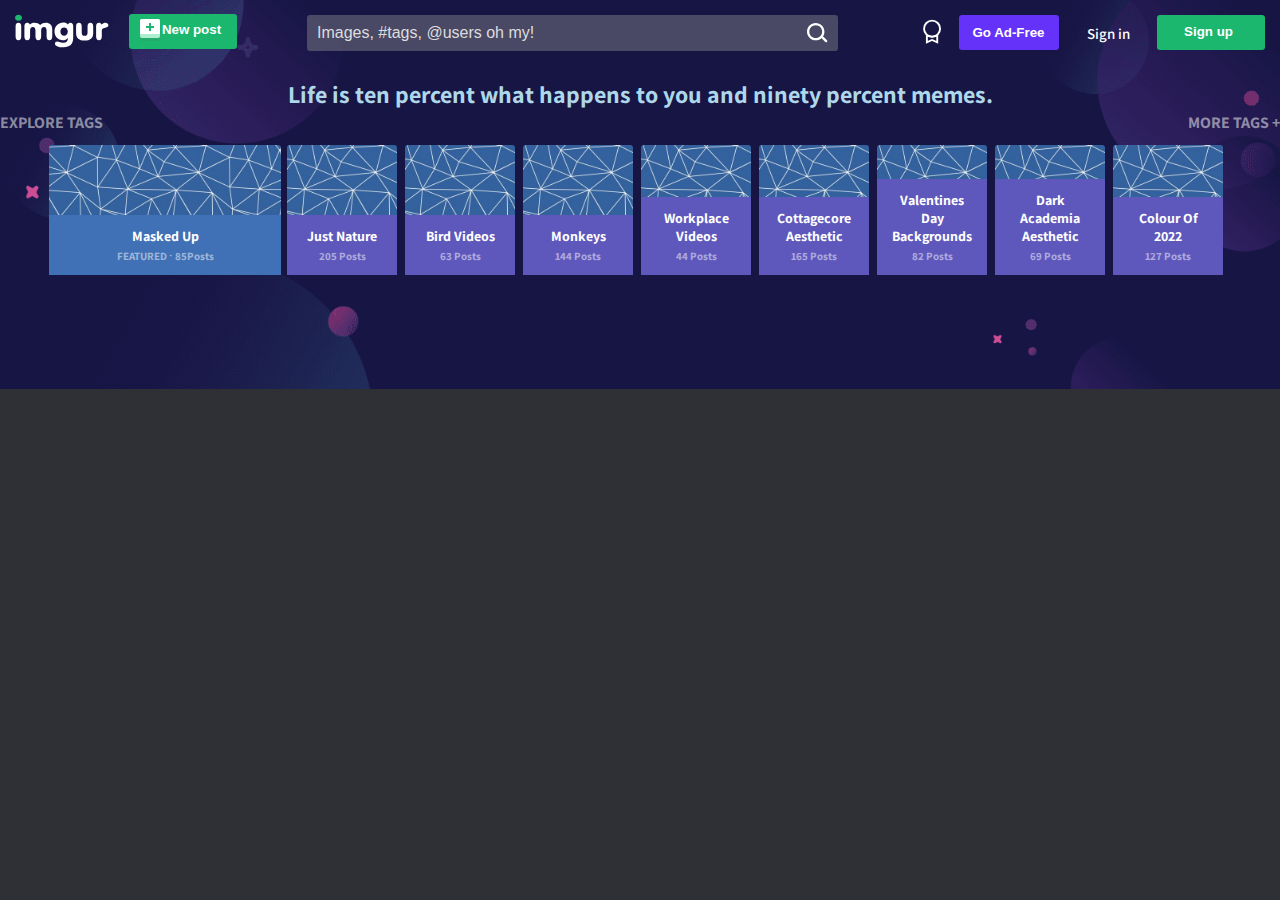
==== commit f78fbe07: "added infinite scrolling" ====
--- a/index.html
+++ b/index.html
@@ -73,6 +73,7 @@
   </section>
   <div id="galleryContainer">
   </div>
+  <div id="pageEnd" style="padding-top: '60px'"></div>
 
   <script type="text/javascript">
     let showMoreTags = document.getElementById('showMoreTags');
@@ -523,8 +524,9 @@
     ]
 
     async function setTags() {
-      //   let collections = await getCollections();
-      console.log(collections)
+      //   let tags = await getCollections();
+      let tags = collections;
+      console.log(tags)
       let tagContainer = document.getElementById("tagsContainer");
       let emptyDiv = document.createElement('div');
 
@@ -534,16 +536,16 @@
       mainTag.style.backgroundImage = "url('./Images//tag-main.jpg')";
       let mainDetails = document.createElement('div');
       let mainPostName = document.createElement('div');
-      mainPostName.innerText = collections[0].title;
+      mainPostName.innerText = tags[0].title;
       let mainPostCount = document.createElement('div');
-      mainPostCount.innerText = collections[0].media_count;
+      mainPostCount.innerText = 'FEATURED' + ' ⋅ ' + tags[0].media_count + 'Posts';
 
       mainDetails.append(mainPostName, mainPostCount);
       mainTag.append(emptyDiv, mainDetails);
 
       tagContainer.append(mainTag);
 
-      for (let i = 1; i < collections.length; i++) {
+      for (let i = 1; i < Math.min(47, tags.length); i++) {
         let emptyDiv = document.createElement('div');
         let tagDiv = document.createElement('div');
         tagDiv.className = "tag-normal";
@@ -551,9 +553,9 @@
 
         let tagDetails = document.createElement('div');
         let tagPostName = document.createElement('div');
-        tagPostName.innerText = collections[i].title;
+        tagPostName.innerText = tags[i].title;
         let tagPostCount = document.createElement('div');
-        tagPostCount.innerText = collections[i].media_count + ' posts';
+        tagPostCount.innerText = tags[i].media_count + ' Posts';
 
         tagDetails.append(tagPostName, tagPostCount);
         tagDiv.append(emptyDiv, tagDetails);
@@ -580,9 +582,12 @@
       }
     }
 
+    let galleryPage = 1;
+    let appending = false;
     async function getGalleryImages() {
       try {
-        let images = await fetch(`https://api.pexels.com/v1/search?query=funny&per_page=30&orientation=portrait`, {
+        appending = true;
+        let images = await fetch(`https://api.pexels.com/v1/search?query=funny&per_page=450&page=${galleryPage}&orientation=portrait`, {
           method: "GET",
           headers: {
             "Authorization": "563492ad6f9170000100000119310439abd04938a6eab6c8fdaf39ee"
@@ -591,9 +596,12 @@
 
         let res = await images.json();
         console.log(res);
+        galleryPage++;
+        appending = false;
         return res.photos;
       } catch (err) {
         console.log(err.message);
+        appending = false;
       }
     }
 
@@ -1260,34 +1268,94 @@
     ]
 
     async function setGalleryImages() {
-      //   let images = await getGalleryImages();
+      let images = await getGalleryImages();
       //   console.log(images)
-      let images = imagesData
+      //   let images = imagesData
       let container = document.getElementById("galleryContainer");
 
       images.forEach(image => {
-        let cardDiv = document.createElement('div');
-        cardDiv.className = "gallery-img-card";
-
-        let imgDiv = document.createElement('div');
-        let pic = document.createElement('img');
-        pic.src = image.src.portrait;
-        imgDiv.append(pic);
-
-        let detailDiv = document.createElement('div');
-        let name = document.createElement('span');
-        let slicedName = image.alt.split(' ');
-        slicedName = slicedName[0] + ' ' + slicedName[1] || '' + ' ' + slicedName[2] || '';
-        name.innerText = slicedName;
-        detailDiv.append(name);
-
-        cardDiv.append(imgDiv, detailDiv);
-
-        container.append(cardDiv);
+        if (!image.image) {
+          let cardDiv = document.createElement('div');
+          cardDiv.className = "gallery-img-card";
+
+          let imgDiv = document.createElement('div');
+          let pic = document.createElement('img');
+          pic.src = image.src.portrait;
+          imgDiv.append(pic);
+
+          let detailDiv = document.createElement('div');
+          let name = document.createElement('span');
+          let slicedName = image.alt.split(' ');
+          slicedName = slicedName[0] + ' ' + slicedName[1] || '' + ' ' + slicedName[2] || '';
+          name.innerText = slicedName;
+          detailDiv.append(name);
+
+          cardDiv.append(imgDiv, detailDiv);
+
+          container.append(cardDiv);
+        }
+
       });
     }
 
     setGalleryImages();
+
+    let pageEnd = document.getElementById('pageEnd');
+
+    let options = {
+      root: null,
+      rootMargin: '0px',
+      threshold: 0.2
+    }
+    let callback = (entries, observer) => {
+      entries.forEach(entry => {
+        // console.log(entry)
+        if (entry.target.id == 'pageEnd') {
+          if (entry.isIntersecting && !appending) {
+            setGalleryImages();
+          }
+        }
+      })
+    }
+    let observer = new IntersectionObserver(callback, options);
+    let target = document.getElementById('pageEnd');
+    observer.observe(target);
+
+
+    // imgur getTagData
+    // async function getTagsData() {
+    //   try {
+    //     let data = await fetch(`https://api.imgur.com/3/tags`, {
+    //       method: 'GET',
+    //       headers: {
+    //         "Authorization": "Client-ID 6e580c0f34720b7"
+    //       }
+    //     });
+    //     let res = await data.json();
+    //     console.log(res);
+    //     return (res.data.tags);
+    //   } catch (err) {
+    //     console.log(err.message);
+    //   }
+
+    // }
+
+    // imgur get ( many issues , doesn't allow easy access to images)
+    // async function getGallery() {
+    //   try {
+    //     let data = await fetch(`https://api.imgur.com/3/gallery/top/viral/month/1?showViral=true&mature=true&album_previews=true`, {
+    //       method: 'GET',
+    //       headers: {
+    //         "Authorization": "Client-ID 6e580c0f34720b7"
+    //       }
+    //     });
+    //     let res = await data.json();
+    //     console.log(res);
+    //     return (res.data);
+    //   } catch (err) {
+    //     console.log(err.message);
+    //   }
+    // }
   </script>
 </body>
 
@@ -1295,4 +1363,6 @@
 
 
 
-<!-- pexels api key: 563492ad6f9170000100000119310439abd04938a6eab6c8fdaf39ee -->+<!-- pexels api key: 563492ad6f9170000100000119310439abd04938a6eab6c8fdaf39ee -->
+
+<!-- imgur client secret: 3608cd71c2b489802f92d824921569d846b4d8d6 -->--- a/index.css
+++ b/index.css
@@ -69,6 +69,7 @@
     color: #fff;
     font-weight: 700;
     font-size: 14px;
+    text-transform: capitalize;
 }
 
 .tag-main>div:nth-of-type(2)>div:nth-of-type(2) {
@@ -104,6 +105,7 @@
     color: #fff;
     font-weight: 700;
     font-size: 14px;
+    text-transform: capitalize;
 }
 
 .tag-normal>div:nth-of-type(2)>div:nth-of-type(2) {
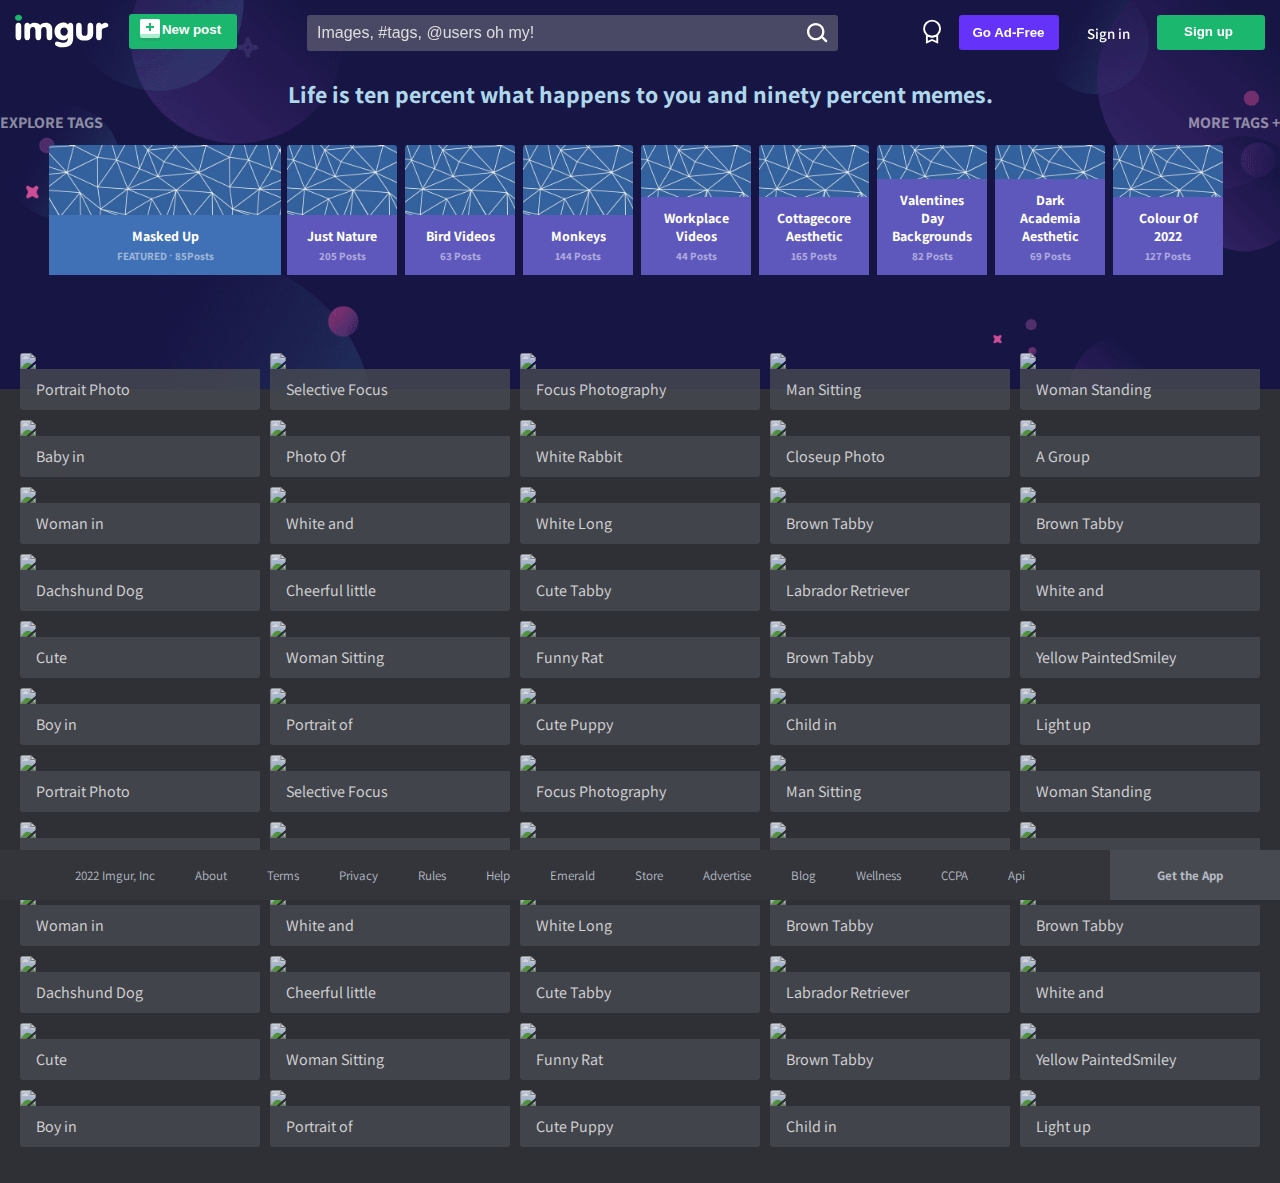
==== commit 951eaf00: "added animation" ====
--- a/index.html
+++ b/index.html
@@ -15,7 +15,7 @@
 </head>
 
 <body>
-  <nav class="navigation-container">
+  <nav class="navigation-container-one" id="navigationContainerOne">
     <div class="nav-left">
       <div class="nav-logo">
         <svg width="94" height="34" viewBox="0 0 94 34" class="icon stroke fill" fill="none" xmlns="http://www.w3.org/2000/svg">
@@ -61,6 +61,64 @@
       <button class="button-green" style="padding-top: 9px">Sign up</button>
     </div>
   </nav>
+
+  <nav class="navigation-container-two" id="navigationContainerTwo">
+    <div class="nav-left">
+      <div class="nav-logo">
+        <img src="./Images/small-logo.png" alt="imgur">
+      </div>
+      <div class="dropdown-button-container">
+        <span>MOST VIRAL</span>
+        <span><img src="./Images/dropdown_icon.svg" alt="" width="24px"></span>
+      </div>
+    </div>
+    <div class="nav-middle">
+      <div class="nav-search">
+        <input type="text" placeholder="Images, #tags, @users oh my!">
+        <div class="nav-search-icon">
+          <img src="./Images/search-icon.svg" alt="">
+        </div>
+      </div>
+    </div>
+    <div class="nav-right">
+      <div class="dropdown-button-container">
+        <span>POPULAR</span>
+        <span><img src="./Images/dropdown_icon.svg" alt="" width="24px"></span>
+      </div>
+      <div class="nav-two-right-options">
+        <span><img src="./Images/filter_icon.svg" alt=""></span>
+        <span><img src="./Images/pause_icon.svg" alt=""></span>
+        <span>
+          <svg xmlns="http://www.w3.org/2000/svg" version="1.1" width="17" height="17">
+            <rect id="backgroundrect" width="100%" height="100%" x="0" y="0" fill="none" stroke="none"></rect>
+            <g>
+              <g>
+                <g>
+                  <polygon fill="#BABEC4" points="6.17870715566179,0 1.1573245256338325,0 0.15306144952774048,0 0.15306144952774048,1.0042672515679527 0.15306144952774048,6.0256540079346905 0.15306144952774048,7.02991762439467 1.1573245256338325,7.02991762439467 6.17870715566179,7.02991762439467 7.18298727747689,7.02991762439467 7.18298727747689,6.0256540079346905 7.18298727747689,1.0042672515679527 7.18298727747689,0 "></polygon>
+                </g>
+              </g>
+              <g>
+                <g>
+                  <polygon fill="#BABEC4" points="6.278707504272461,10 1.25732421875,10 0.25306129455566406,10 0.25306129455566406,11.004266738891602 0.25306129455566406,16.025653839111328 0.25306129455566406,17.029918670654297 1.25732421875,17.029918670654297 6.278707504272461,17.029918670654297 7.282987594604492,17.029918670654297 7.282987594604492,16.025653839111328 7.282987594604492,11.004266738891602 7.282987594604492,10 "></polygon>
+                </g>
+              </g>
+              <g>
+                <g>
+                  <polygon fill="#BABEC4" points="15.978708267211914,9.900003053247929 10.957324981689453,9.900003053247929 9.953062057495117,9.900003053247929 9.953062057495117,10.90426979213953 9.953062057495117,15.925656892359257 9.953062057495117,16.929921723902225 10.957324981689453,16.929921723902225 15.978708267211914,16.929921723902225 16.982988357543945,16.929921723902225 16.982988357543945,15.925656892359257 16.982988357543945,10.90426979213953 16.982988357543945,9.900003053247929 "></polygon>
+                </g>
+              </g>
+              <g>
+                <g>
+                  <polygon fill="#BABEC4" points="15.878707885742188,-0.10000000149011612 10.857324600219727,-0.10000000149011612 9.85306167602539,-0.10000000149011612 9.85306167602539,0.9042667374014854 9.85306167602539,5.925653837621212 9.85306167602539,6.929918669164181 10.857324600219727,6.929918669164181 15.878707885742188,6.929918669164181 16.88298797607422,6.929918669164181 16.88298797607422,5.925653837621212 16.88298797607422,0.9042667374014854 16.88298797607422,-0.10000000149011612 "></polygon>
+                </g>
+              </g>
+            </g>
+          </svg>
+        </span>
+      </div>
+    </div>
+  </nav>
+
   <section class="top-section">
     <div>Life is ten percent what happens to you and ninety percent memes.
     </div>
@@ -75,11 +133,36 @@
   </div>
   <div id="pageEnd" style="padding-top: '60px'"></div>
 
+
+  <footer id="footerBar">
+    <div>
+      <ul>
+        <li>2022 Imgur, Inc</li>
+        <li>About</li>
+        <li>Terms</li>
+        <li>Privacy</li>
+        <li>Rules</li>
+        <li>Help</li>
+        <li>Emerald</li>
+        <li>Store</li>
+        <li>Advertise</li>
+        <li>Blog</li>
+        <li>Wellness</li>
+        <li>CCPA</li>
+        <li>Api</li>
+      </ul>
+    </div>
+    <div class="footer-bar-getapp">
+      Get the App
+    </div>
+  </footer>
+
   <script type="text/javascript">
     let showMoreTags = document.getElementById('showMoreTags');
     showMoreTags.addEventListener('click', toggleMoreTags);
 
 
+    // using pexel api
     async function getCollections() {
       try {
         let collections = await fetch(`https://api.pexels.com/v1/collections/featured?per_page=47`, {
@@ -570,7 +653,7 @@
       console.log('toggle');
       let container = document.getElementById('tagsContainer');
 
-      if (container.style.overflowY == 'hidden') {
+      if (container.style.overflowY !== 'visible') {
         container.style.overflowY = 'visible'
         container.style.height = 'auto'
         showMoreTags.innerText = 'LESS TAGS -';
@@ -584,6 +667,8 @@
 
     let galleryPage = 1;
     let appending = false;
+
+    // using pexel api
     async function getGalleryImages() {
       try {
         appending = true;
@@ -1268,9 +1353,9 @@
     ]
 
     async function setGalleryImages() {
-      let images = await getGalleryImages();
+      //   let images = await getGalleryImages();
       //   console.log(images)
-      //   let images = imagesData
+      let images = imagesData
       let container = document.getElementById("galleryContainer");
 
       images.forEach(image => {
@@ -1315,11 +1400,40 @@
             setGalleryImages();
           }
         }
-      })
+      });
     }
     let observer = new IntersectionObserver(callback, options);
     let target = document.getElementById('pageEnd');
     observer.observe(target);
+
+    let options2 = {
+      root: null,
+      rootMargin: '0px',
+      threshold: 0
+    }
+    let callback2 = (entries, navObserver) => {
+      entries.forEach(entry => {
+        // console.log(entry)
+        if (entry.target.id == 'tagsContainer') {
+          if (!entry.isIntersecting) {
+            // document.getElementById('navigationContainerOne').style.display = 'none';
+            document.getElementById('navigationContainerOne').style.transform = 'translateY(-120px)';
+            // document.getElementById('navigationContainerTwo').style.display = 'flex';
+            document.getElementById('navigationContainerTwo').style.transform = 'translateY(0px)';
+            document.getElementById('footerBar').style.transform = 'translateY(60px)';
+
+          } else {
+            // document.getElementById('navigationContainerOne').style.display = 'flex';
+            document.getElementById('navigationContainerOne').style.transform = 'translateY(0px)';
+            // document.getElementById('navigationContainerTwo').style.display = 'none';
+            document.getElementById('navigationContainerTwo').style.transform = 'translateY(-120px)';
+            document.getElementById('footerBar').style.transform = 'translateY(0px)';
+          }
+        }
+      });
+    }
+    let navObserver = new IntersectionObserver(callback2, options2)
+    navObserver.observe(document.getElementById('tagsContainer'));
 
 
     // imgur getTagData
@@ -1341,6 +1455,7 @@
     // }
 
     // imgur get ( many issues , doesn't allow easy access to images)
+    // when using this api make sure to use localhost instead of 127.0.0.1
     // async function getGallery() {
     //   try {
     //     let data = await fetch(`https://api.imgur.com/3/gallery/top/viral/month/1?showViral=true&mature=true&album_previews=true`, {
@@ -1356,6 +1471,7 @@
     //     console.log(err.message);
     //   }
     // }
+    // getGallery();
   </script>
 </body>
 
--- a/index.css
+++ b/index.css
@@ -57,6 +57,7 @@
     justify-content: flex-end;
     border-radius: 3px;
     margin: 6px 6px 6px 0;
+    transition: transform 300ms ease;
 }
 
 .tag-main>div:nth-of-type(2) {
@@ -81,7 +82,6 @@
 
 
 .tag-normal {
-    /* background-image: url('./Images/tag-oddly.jpg'); */
     background-repeat: no-repeat;
     background-position: center center;
     background-size: cover;
@@ -93,6 +93,12 @@
     justify-content: flex-end;
     border-radius: 3px;
     margin: 6px 8px 8px 0;
+    cursor: pointer;
+    transition: transform 300ms ease;
+}
+
+.tag-normal:hover, .tag-main:hover {
+    transform: translateY(-3px);
 }
 
 .tag-normal>div:nth-of-type(2) {
--- a/navigation.css
+++ b/navigation.css
@@ -2,19 +2,21 @@
     box-sizing: border-box;
 }
 
-.navigation-container {
+.navigation-container-one {
     height: 66px;
     padding: 15px;
     background-color: transparent;
     display: flex;
     align-items: center;
     justify-content: space-between;
-    position: absolute;
+    position: fixed;
     z-index: 100;
     width: 100%;
+    top: 0px;
+    transition: all 500ms ease;
 }
 
-.navigation-container>div {
+.navigation-container-one>div {
     display: flex;
 }
 
@@ -87,4 +89,100 @@
     width: 100%;
     min-width: 50px;
     cursor: pointer;
+}
+
+
+.navigation-container-two {
+    height: 36px;
+    padding: 36px 15px;
+    background-image: url('./Images/top_banner.png');
+    background-repeat: no-repeat;
+    background-position: bottom left;
+    background-size: cover;
+    display: flex;
+    align-items: center;
+    justify-content: space-between;
+    position: fixed;
+    z-index: 100;
+    width: 100%;
+    top: 0px;
+    box-shadow: 0 0 25px 5px #000;
+    transition: all 500ms ease;
+}
+
+.navigation-container-two>div {
+    display: flex;
+}
+
+.dropdown-button-container {
+    font-weight: 700;
+    margin: 0 15px;
+    display: flex;
+    align-items: center;
+    vertical-align: text-bottom;
+    cursor: pointer;
+    font-size: 18px;
+    color: #BABEC4;
+}
+
+.dropdown-button-container>span {
+    font-size: 18px;
+    color: #BABEC4 !important;
+    display: flex;
+    align-items: center;
+    vertical-align: text-bottom;
+}
+
+.nav-two-right-options {
+    margin-right: 20px;
+    display: flex;
+    align-items: center;
+    justify-content: center;
+}
+
+.nav-two-right-options>span {
+    margin: 5px 6px 0px 6px;
+    cursor: pointer;
+}
+
+
+
+
+#footerBar {
+    width: 100%;
+    background: #33353B;
+    height: 50px;
+    box-sizing: border-box;
+    color: #b4b9c2;
+    font-size: 13px;
+    display: flex;
+    align-items: center;
+    justify-content: space-between;
+    padding-left: 15px;
+    position: fixed;
+    bottom: 0;
+    transition: all 1s ease;
+}
+
+#footerBar>div:nth-of-type(1)>ul {
+    display: flex;
+    align-items: center;
+}
+
+#footerBar>div:nth-of-type(1)>ul>li {
+    margin: 0 20px;
+    list-style: none;
+    cursor: pointer;
+}
+
+.footer-bar-getapp {
+    width: 170px;
+    background-color: #474a51;
+    box-sizing: border-box;
+    padding: 0 47px;
+    font-weight: 700;
+    height: 100%;
+    display: flex;
+    align-items: center;
+    cursor: pointer;
 }--- a/style.css
+++ b/style.css
@@ -22,6 +22,10 @@
     box-sizing: border-box;
 }
 
+.button-green:hover {
+    background-color: #38c583;
+}
+
 .button-purple {
     cursor: pointer;
     height: 35px;
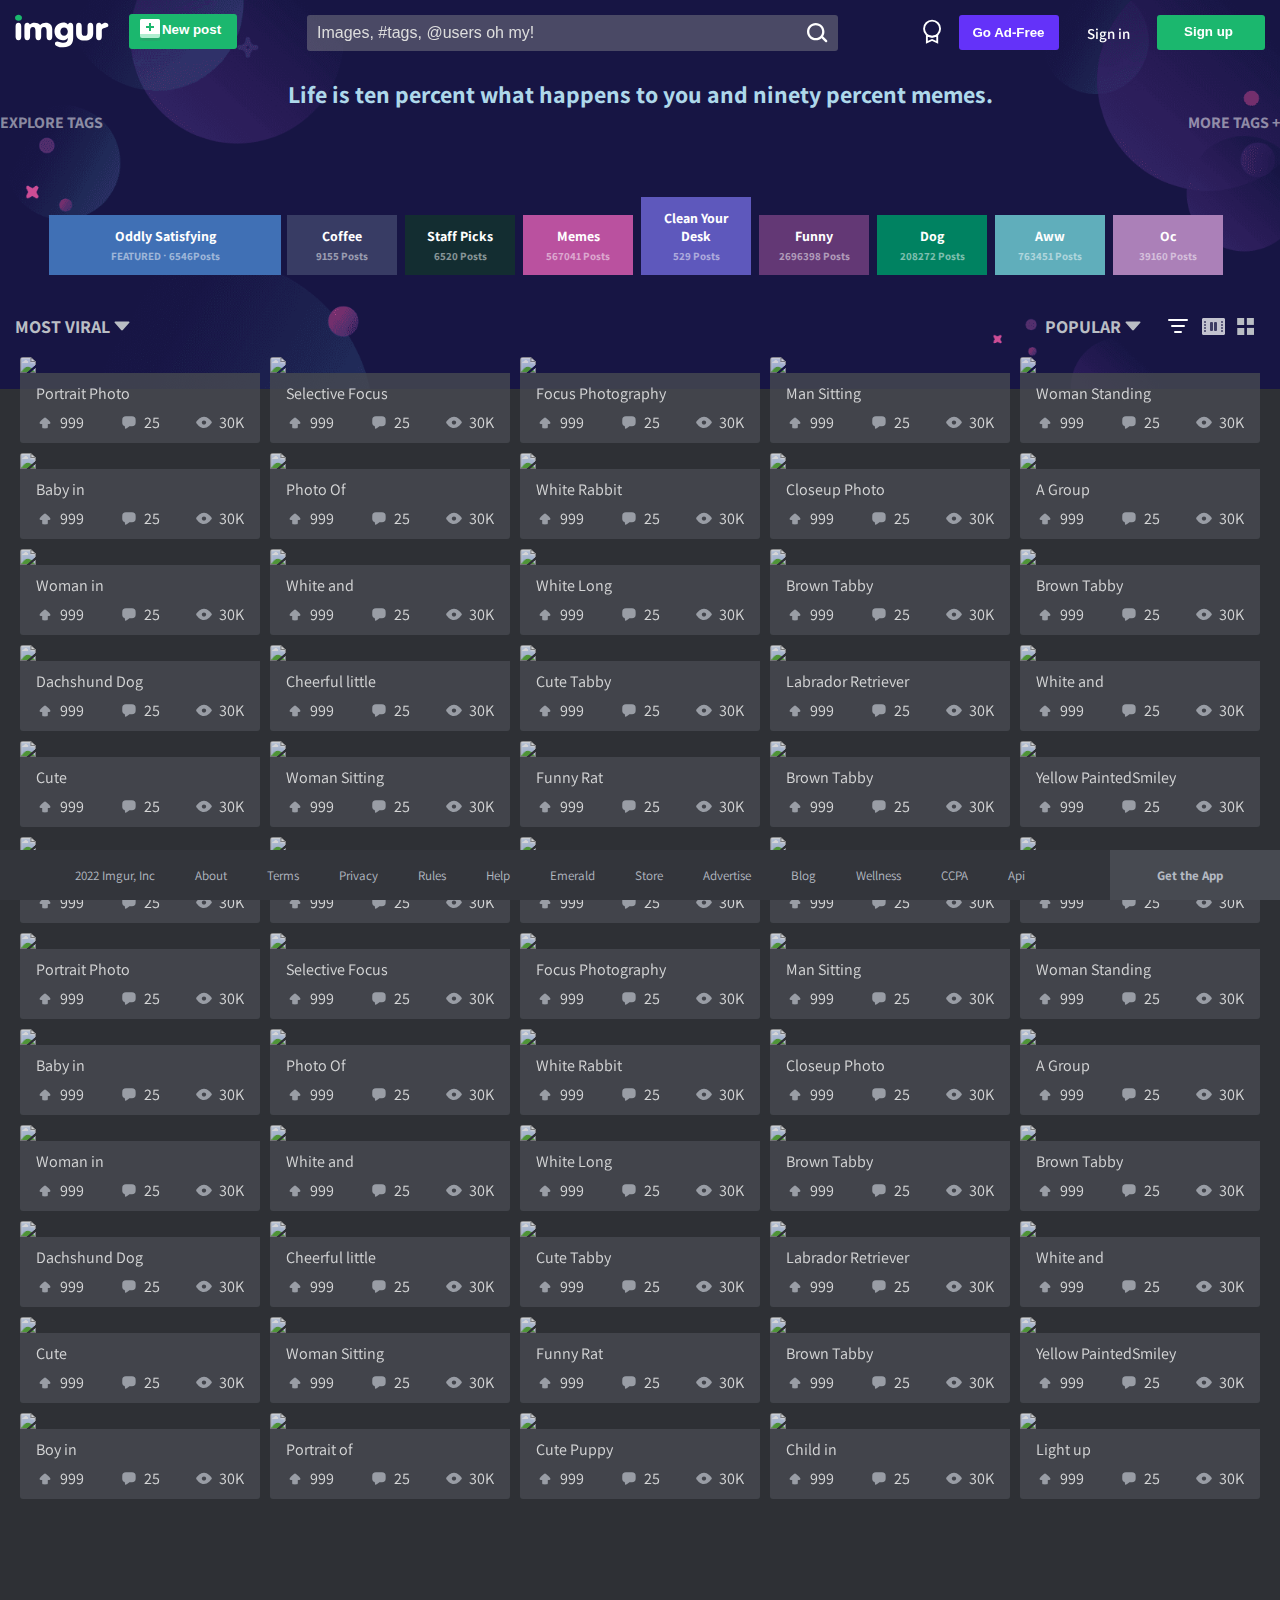
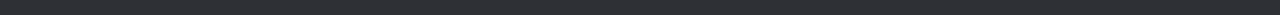
==== commit 6a7777a0: "go to top" ====
--- a/index.html
+++ b/index.html
@@ -5,8 +5,8 @@
   <meta charset="UTF-8">
   <meta http-equiv="X-UA-Compatible" content="IE=edge">
   <meta name="viewport" content="width=device-width, initial-scale=1.0">
+  <link rel="shortcut icon" href="./Images/small-logo.png" type="image/x-icon">
   <link rel="stylesheet" href="index.css">
-  <link rel="stylesheet" href="navigation.css">
   <link rel="stylesheet" href="style.css">
   <link rel="preconnect" href="https://fonts.googleapis.com">
   <link rel="preconnect" href="https://fonts.gstatic.com" crossorigin>
@@ -15,111 +15,10 @@
 </head>
 
 <body>
-  <nav class="navigation-container-one" id="navigationContainerOne">
-    <div class="nav-left">
-      <div class="nav-logo">
-        <svg width="94" height="34" viewBox="0 0 94 34" class="icon stroke fill" fill="none" xmlns="http://www.w3.org/2000/svg">
-          <title>Imgur</title>
-          <path d="M86.8012 17.336C86.8012 15.6108 86.981 15.0039 88.5637 14.3332C89.1292 14.0977 89.7077 13.9104 90.2587 13.7321C91.9506 13.1844 93.3833 12.7206 93.3833 11.2023C93.3833 9.86081 92.0884 8.71123 90.5059 8.71123C89.175 8.71123 87.8441 9.28632 86.6572 10.4038C85.9738 9.31751 85.0747 8.80659 83.9599 8.80659C82.0176 8.80659 81.1185 9.98884 81.1185 12.4487V22.5745C81.1185 25.0344 82.0176 26.2484 83.9599 26.2484C85.9018 26.2484 86.8012 25.0344 86.8012 22.5745V17.336Z" fill="#ffffff"></path>
-          <path d="M61.085 19.1569C61.085 23.9801 64.1422 26.5359 69.6448 26.5359C75.148 26.5359 78.2051 23.9801 78.2051 19.1569V12.4487C78.2051 9.98884 77.342 8.80659 75.3995 8.80659C73.4576 8.80659 72.5582 9.98884 72.5582 12.4487V18.1345C72.5582 20.4984 71.9469 21.8081 69.6448 21.8081C67.3433 21.8081 66.7314 20.4984 66.7314 18.1345V12.4487C66.7314 9.98884 65.8326 8.80659 63.9264 8.80659C61.9841 8.80659 61.085 9.98884 61.085 12.4487V19.1569Z" fill="#ffffff"></path>
-          <path fill-rule="evenodd" clip-rule="evenodd" d="M48.245 33.3078C52.2732 33.3078 55.2229 31.9981 56.877 29.5382C57.9919 27.9092 58.2077 25.6094 58.2077 22.5745V12.4487C58.2077 9.98884 57.3086 8.80659 55.3663 8.80659C54.5036 8.80659 53.4964 9.34959 52.8485 10.4038C51.6982 9.19008 50.2589 8.61499 48.317 8.61499C43.4974 8.61499 39.5052 12.4166 39.5052 17.5276C39.5052 22.6387 43.2456 26.2802 47.7057 26.2802C49.9351 26.2802 51.6262 25.4814 52.8485 23.9163C52.8485 24.0322 52.8582 24.1398 52.8675 24.2432C52.8762 24.339 52.8845 24.4313 52.8845 24.5234C52.8845 27.2705 51.2304 28.7718 48.4607 28.7718C46.6897 28.7718 45.3742 28.2995 44.3043 27.9153C43.5708 27.652 42.9527 27.43 42.3822 27.43C40.9796 27.43 39.9367 28.3565 39.9367 29.6342C39.9367 31.6152 43.0655 33.3078 48.245 33.3078ZM45.3676 17.5276C45.3676 15.0039 46.9864 13.4067 49.0726 13.4067C51.1583 13.4067 52.8125 15.0039 52.8125 17.5276C52.8125 20.0829 51.1944 21.7442 49.0726 21.7442C46.9506 21.7442 45.3676 20.1149 45.3676 17.5276Z" fill="#ffffff"></path>
-          <path d="M31.5924 22.5745C31.5924 25.0344 32.4558 26.2484 34.3975 26.2484C36.34 26.2484 37.2388 25.0344 37.2388 22.5745V15.3553C37.2388 11.011 34.7573 8.74302 30.8371 8.74302C28.4996 8.74302 26.8446 9.41375 25.1184 11.1069C23.7877 9.54178 21.9172 8.74302 19.4717 8.74302C17.5655 8.74302 16.1268 9.25424 14.9396 10.4038C14.2563 9.31751 13.3575 8.80659 12.2426 8.80659C10.3 8.80659 9.40124 9.98884 9.40124 12.4487V22.5745C9.40124 25.0344 10.3 26.2484 12.2426 26.2484C14.1842 26.2484 15.0836 25.0344 15.0836 22.5745V16.8251C15.0836 14.3332 15.8753 13.0556 17.925 13.0556C19.7595 13.0556 20.4788 14.3332 20.4788 16.8887V22.5745C20.4788 25.0344 21.3776 26.2484 23.3202 26.2484C25.2624 26.2484 26.1615 25.0344 26.1615 22.5745V16.8251C26.1615 14.3332 26.9526 13.0556 29.0026 13.0556C30.8371 13.0556 31.5924 14.3332 31.5924 16.8887V22.5745Z" fill="#ffffff"></path>
-          <path d="M6.23549 12.4487C6.23549 9.98884 5.33669 8.80659 3.43046 8.80659C1.48851 8.80659 0.589111 9.98884 0.589111 12.4487V22.5745C0.589111 25.0344 1.48851 26.2484 3.43046 26.2484C5.373 26.2484 6.23549 25.0344 6.23549 22.5745V12.4487Z" fill="#ffffff"></path>
-          <path d="M3.51952 0.756104C1.58599 0.756104 0 2.1078 0 3.75626C0 5.43752 1.54695 6.7561 3.51952 6.7561C5.45305 6.7561 7 5.43752 7 3.75626C7 2.1078 5.45305 0.756104 3.51952 0.756104Z" fill="#1BB76E"></path>
-        </svg>
-      </div>
-      <button class="button-green" style="margin: 0 20px">
-        <img src="./Images/new-post.svg" alt="">
-        New post
-      </button>
-    </div>
-    <div class="nav-middle">
-      <div class="nav-search">
-        <input type="text" placeholder="Images, #tags, @users oh my!">
-        <div class="nav-search-icon">
-          <img src="./Images/search-icon.svg" alt="">
-        </div>
-      </div>
-    </div>
-    <div class="nav-right">
-      <div class="nav-search-leaderboard-icon">
-        <svg width="32" height="32" viewBox="0 -2 34 34" class="uScaleTransition ProfileNavbar-item" fill="none" xmlns="http://www.w3.org/2000/svg">
-          <title>Comment Leaderboard</title>
-          <g fill="none" fill-rule="evenodd">
-            <path d="M0 0h32v32H0z"></path>
-            <g transform="translate(6.5 3)" stroke="#ffffff" stroke-width="2">
-              <path d="M4 16.977v7.076l5.5-2.481 5.5 2.481v-7.076l-5.5 1.245L4 16.977z"></path>
-              <circle cx="9.5" cy="9.5" r="8.5"></circle>
-            </g>
-          </g>
-        </svg>
-      </div>
-      <button class="button-purple">
-        Go Ad-Free
-      </button>
-      <span class="nav-signin">Sign in</span>
-      <button class="button-green" style="padding-top: 9px">Sign up</button>
-    </div>
-  </nav>
-
-  <nav class="navigation-container-two" id="navigationContainerTwo">
-    <div class="nav-left">
-      <div class="nav-logo">
-        <img src="./Images/small-logo.png" alt="imgur">
-      </div>
-      <div class="dropdown-button-container">
-        <span>MOST VIRAL</span>
-        <span><img src="./Images/dropdown_icon.svg" alt="" width="24px"></span>
-      </div>
-    </div>
-    <div class="nav-middle">
-      <div class="nav-search">
-        <input type="text" placeholder="Images, #tags, @users oh my!">
-        <div class="nav-search-icon">
-          <img src="./Images/search-icon.svg" alt="">
-        </div>
-      </div>
-    </div>
-    <div class="nav-right">
-      <div class="dropdown-button-container">
-        <span>POPULAR</span>
-        <span><img src="./Images/dropdown_icon.svg" alt="" width="24px"></span>
-      </div>
-      <div class="nav-two-right-options">
-        <span><img src="./Images/filter_icon.svg" alt=""></span>
-        <span><img src="./Images/pause_icon.svg" alt=""></span>
-        <span>
-          <svg xmlns="http://www.w3.org/2000/svg" version="1.1" width="17" height="17">
-            <rect id="backgroundrect" width="100%" height="100%" x="0" y="0" fill="none" stroke="none"></rect>
-            <g>
-              <g>
-                <g>
-                  <polygon fill="#BABEC4" points="6.17870715566179,0 1.1573245256338325,0 0.15306144952774048,0 0.15306144952774048,1.0042672515679527 0.15306144952774048,6.0256540079346905 0.15306144952774048,7.02991762439467 1.1573245256338325,7.02991762439467 6.17870715566179,7.02991762439467 7.18298727747689,7.02991762439467 7.18298727747689,6.0256540079346905 7.18298727747689,1.0042672515679527 7.18298727747689,0 "></polygon>
-                </g>
-              </g>
-              <g>
-                <g>
-                  <polygon fill="#BABEC4" points="6.278707504272461,10 1.25732421875,10 0.25306129455566406,10 0.25306129455566406,11.004266738891602 0.25306129455566406,16.025653839111328 0.25306129455566406,17.029918670654297 1.25732421875,17.029918670654297 6.278707504272461,17.029918670654297 7.282987594604492,17.029918670654297 7.282987594604492,16.025653839111328 7.282987594604492,11.004266738891602 7.282987594604492,10 "></polygon>
-                </g>
-              </g>
-              <g>
-                <g>
-                  <polygon fill="#BABEC4" points="15.978708267211914,9.900003053247929 10.957324981689453,9.900003053247929 9.953062057495117,9.900003053247929 9.953062057495117,10.90426979213953 9.953062057495117,15.925656892359257 9.953062057495117,16.929921723902225 10.957324981689453,16.929921723902225 15.978708267211914,16.929921723902225 16.982988357543945,16.929921723902225 16.982988357543945,15.925656892359257 16.982988357543945,10.90426979213953 16.982988357543945,9.900003053247929 "></polygon>
-                </g>
-              </g>
-              <g>
-                <g>
-                  <polygon fill="#BABEC4" points="15.878707885742188,-0.10000000149011612 10.857324600219727,-0.10000000149011612 9.85306167602539,-0.10000000149011612 9.85306167602539,0.9042667374014854 9.85306167602539,5.925653837621212 9.85306167602539,6.929918669164181 10.857324600219727,6.929918669164181 15.878707885742188,6.929918669164181 16.88298797607422,6.929918669164181 16.88298797607422,5.925653837621212 16.88298797607422,0.9042667374014854 16.88298797607422,-0.10000000149011612 "></polygon>
-                </g>
-              </g>
-            </g>
-          </svg>
-        </span>
-      </div>
-    </div>
-  </nav>
-
-  <section class="top-section">
+
+  <nav id="navImportContainer"></nav>
+
+  <section class="top-section" id='topSection'>
     <div>Life is ten percent what happens to you and ninety percent memes.
     </div>
     <div class="tags-area">
@@ -129,35 +28,74 @@
       </div>
     </div>
   </section>
-  <div id="galleryContainer">
+  <div class="gallery-wrapper">
+    <div class="gallery-top-bar">
+      <div>
+        <div class="dropdown-button-container">
+          <span>MOST VIRAL</span>
+          <span><img src="./Images/dropdown_icon.svg" alt="" width="24px"></span>
+        </div>
+      </div>
+      <div>
+        <div class="dropdown-button-container">
+          <span>POPULAR</span>
+          <span><img src="./Images/dropdown_icon.svg" alt="" width="24px"></span>
+        </div>
+        <div class="nav-two-right-options">
+          <span><img src="./Images/filter_icon.svg" alt=""></span>
+          <span><img src="./Images/pause_icon.svg" alt=""></span>
+          <span>
+            <svg xmlns="http://www.w3.org/2000/svg" version="1.1" width="17" height="17">
+              <rect id="backgroundrect" width="100%" height="100%" x="0" y="0" fill="none" stroke="none"></rect>
+              <g>
+                <g>
+                  <g>
+                    <polygon fill="#BABEC4" points="6.17870715566179,0 1.1573245256338325,0 0.15306144952774048,0 0.15306144952774048,1.0042672515679527 0.15306144952774048,6.0256540079346905 0.15306144952774048,7.02991762439467 1.1573245256338325,7.02991762439467 6.17870715566179,7.02991762439467 7.18298727747689,7.02991762439467 7.18298727747689,6.0256540079346905 7.18298727747689,1.0042672515679527 7.18298727747689,0 "></polygon>
+                  </g>
+                </g>
+                <g>
+                  <g>
+                    <polygon fill="#BABEC4" points="6.278707504272461,10 1.25732421875,10 0.25306129455566406,10 0.25306129455566406,11.004266738891602 0.25306129455566406,16.025653839111328 0.25306129455566406,17.029918670654297 1.25732421875,17.029918670654297 6.278707504272461,17.029918670654297 7.282987594604492,17.029918670654297 7.282987594604492,16.025653839111328 7.282987594604492,11.004266738891602 7.282987594604492,10 "></polygon>
+                  </g>
+                </g>
+                <g>
+                  <g>
+                    <polygon fill="#BABEC4" points="15.978708267211914,9.900003053247929 10.957324981689453,9.900003053247929 9.953062057495117,9.900003053247929 9.953062057495117,10.90426979213953 9.953062057495117,15.925656892359257 9.953062057495117,16.929921723902225 10.957324981689453,16.929921723902225 15.978708267211914,16.929921723902225 16.982988357543945,16.929921723902225 16.982988357543945,15.925656892359257 16.982988357543945,10.90426979213953 16.982988357543945,9.900003053247929 "></polygon>
+                  </g>
+                </g>
+                <g>
+                  <g>
+                    <polygon fill="#BABEC4" points="15.878707885742188,-0.10000000149011612 10.857324600219727,-0.10000000149011612 9.85306167602539,-0.10000000149011612 9.85306167602539,0.9042667374014854 9.85306167602539,5.925653837621212 9.85306167602539,6.929918669164181 10.857324600219727,6.929918669164181 15.878707885742188,6.929918669164181 16.88298797607422,6.929918669164181 16.88298797607422,5.925653837621212 16.88298797607422,0.9042667374014854 16.88298797607422,-0.10000000149011612 "></polygon>
+                  </g>
+                </g>
+              </g>
+            </svg>
+          </span>
+        </div>
+      </div>
+    </div>
+    <div id="galleryContainer">
+    </div>
   </div>
   <div id="pageEnd" style="padding-top: '60px'"></div>
 
-
-  <footer id="footerBar">
-    <div>
-      <ul>
-        <li>2022 Imgur, Inc</li>
-        <li>About</li>
-        <li>Terms</li>
-        <li>Privacy</li>
-        <li>Rules</li>
-        <li>Help</li>
-        <li>Emerald</li>
-        <li>Store</li>
-        <li>Advertise</li>
-        <li>Blog</li>
-        <li>Wellness</li>
-        <li>CCPA</li>
-        <li>Api</li>
-      </ul>
-    </div>
-    <div class="footer-bar-getapp">
-      Get the App
-    </div>
-  </footer>
-
-  <script type="text/javascript">
+  <span id="gotoTop" onclick="window.scrollTo({top:0, behavior: 'smooth'})">
+    <img src="./Images/up_arrow_icon.svg" alt="go up" width="16">
+  </span>
+
+
+  <script type="module">
+    import {
+      setNavigation,
+      options2,
+      callback2,
+      navObserver,
+      setFooter
+    } from './Components/navigation.js';
+
+    setNavigation(document.getElementById('navImportContainer'), '../Images/top_banner.png');
+    setFooter();
+
     let showMoreTags = document.getElementById('showMoreTags');
     showMoreTags.addEventListener('click', toggleMoreTags);
 
@@ -605,10 +543,1866 @@
         "videos_count": 34
       }
     ]
+    let imgurTagsData = [{
+        "name": "oddly_satisfying",
+        "display_name": "oddly satisfying",
+        "followers": 45928,
+        "total_items": 6546,
+        "following": false,
+        "is_whitelisted": true,
+        "background_hash": "R1dEESs",
+        "thumbnail_hash": null,
+        "accent": "5E58CB",
+        "background_is_animated": false,
+        "thumbnail_is_animated": false,
+        "is_promoted": false,
+        "description": "",
+        "logo_hash": null,
+        "logo_destination_url": null,
+        "description_annotations": {}
+      },
+      {
+        "name": "coffee",
+        "display_name": "coffee",
+        "followers": 970617,
+        "total_items": 9155,
+        "following": false,
+        "is_whitelisted": true,
+        "background_hash": "TYs43eJ",
+        "thumbnail_hash": null,
+        "accent": "383C64",
+        "background_is_animated": false,
+        "thumbnail_is_animated": false,
+        "is_promoted": false,
+        "description": "light roast or dark?",
+        "logo_hash": null,
+        "logo_destination_url": null,
+        "description_annotations": {}
+      },
+      {
+        "name": "staff_picks",
+        "display_name": "staff picks",
+        "followers": 2170221,
+        "total_items": 6520,
+        "following": false,
+        "is_whitelisted": true,
+        "background_hash": "DbQMO3A",
+        "thumbnail_hash": null,
+        "accent": "132D31",
+        "background_is_animated": false,
+        "thumbnail_is_animated": false,
+        "is_promoted": false,
+        "description": "Imgur's Favorites",
+        "logo_hash": null,
+        "logo_destination_url": null,
+        "description_annotations": {}
+      },
+      {
+        "name": "memes",
+        "display_name": "memes",
+        "followers": 2643643,
+        "total_items": 567041,
+        "following": false,
+        "is_whitelisted": true,
+        "background_hash": "1z4dgZT",
+        "thumbnail_hash": null,
+        "accent": "ba519f",
+        "background_is_animated": false,
+        "thumbnail_is_animated": false,
+        "is_promoted": false,
+        "description": "the freshest memes",
+        "logo_hash": null,
+        "logo_destination_url": null,
+        "description_annotations": {}
+      },
+      {
+        "name": "clean_your_desk",
+        "display_name": "clean your desk",
+        "followers": 648,
+        "total_items": 529,
+        "following": false,
+        "is_whitelisted": true,
+        "background_hash": "dDfVHqd",
+        "thumbnail_hash": null,
+        "accent": null,
+        "background_is_animated": false,
+        "thumbnail_is_animated": false,
+        "is_promoted": false,
+        "description": "Jan. 10th is National Clean Your Desk Day! ",
+        "logo_hash": null,
+        "logo_destination_url": null,
+        "description_annotations": {}
+      },
+      {
+        "name": "funny",
+        "display_name": "funny",
+        "followers": 6186696,
+        "total_items": 2696398,
+        "following": false,
+        "is_whitelisted": true,
+        "background_hash": "9r1qCDq",
+        "thumbnail_hash": null,
+        "accent": "633875",
+        "background_is_animated": false,
+        "thumbnail_is_animated": false,
+        "is_promoted": false,
+        "description": "LOLs, ROFLs, LMAOs",
+        "logo_hash": null,
+        "logo_destination_url": null,
+        "description_annotations": {}
+      },
+      {
+        "name": "dog",
+        "display_name": "dog",
+        "followers": 2208977,
+        "total_items": 208272,
+        "following": false,
+        "is_whitelisted": true,
+        "background_hash": "59NSmVP",
+        "thumbnail_hash": null,
+        "accent": "008261",
+        "background_is_animated": false,
+        "thumbnail_is_animated": false,
+        "is_promoted": false,
+        "description": "human's best friend",
+        "logo_hash": null,
+        "logo_destination_url": null,
+        "description_annotations": {}
+      },
+      {
+        "name": "aww",
+        "display_name": "aww",
+        "followers": 3387508,
+        "total_items": 763451,
+        "following": false,
+        "is_whitelisted": true,
+        "background_hash": "avRBRpN",
+        "thumbnail_hash": null,
+        "accent": "60AEBB",
+        "background_is_animated": false,
+        "thumbnail_is_animated": false,
+        "is_promoted": false,
+        "description": "cute and adorable",
+        "logo_hash": null,
+        "logo_destination_url": null,
+        "description_annotations": {}
+      },
+      {
+        "name": "oc",
+        "display_name": "oc",
+        "followers": 14792,
+        "total_items": 39160,
+        "following": false,
+        "is_whitelisted": true,
+        "background_hash": "4LBx79U",
+        "thumbnail_hash": null,
+        "accent": "ab80b8",
+        "background_is_animated": false,
+        "thumbnail_is_animated": false,
+        "is_promoted": false,
+        "description": "",
+        "logo_hash": null,
+        "logo_destination_url": null,
+        "description_annotations": {}
+      },
+      {
+        "name": "gaming",
+        "display_name": "gaming",
+        "followers": 5976252,
+        "total_items": 297540,
+        "following": false,
+        "is_whitelisted": true,
+        "background_hash": "nrFCOUB",
+        "thumbnail_hash": null,
+        "accent": "2B1A5A",
+        "background_is_animated": false,
+        "thumbnail_is_animated": false,
+        "is_promoted": false,
+        "description": "combat and adventure",
+        "logo_hash": null,
+        "logo_destination_url": null,
+        "description_annotations": {}
+      },
+      {
+        "name": "spicy_food",
+        "display_name": "spicy food",
+        "followers": 421,
+        "total_items": 178,
+        "following": false,
+        "is_whitelisted": true,
+        "background_hash": "gmFssAG",
+        "thumbnail_hash": null,
+        "accent": "51535A",
+        "background_is_animated": false,
+        "thumbnail_is_animated": false,
+        "is_promoted": false,
+        "description": "Jan. 16th is International Hot and Spicy Food Day!",
+        "logo_hash": null,
+        "logo_destination_url": null,
+        "description_annotations": {}
+      },
+      {
+        "name": "awesome",
+        "display_name": "awesome",
+        "followers": 1502950,
+        "total_items": 751124,
+        "following": false,
+        "is_whitelisted": true,
+        "background_hash": "4kmYoey",
+        "thumbnail_hash": null,
+        "accent": "8472BD",
+        "background_is_animated": false,
+        "thumbnail_is_animated": false,
+        "is_promoted": false,
+        "description": "neat and amazing",
+        "logo_hash": null,
+        "logo_destination_url": null,
+        "description_annotations": {}
+      },
+      {
+        "name": "unmuted",
+        "display_name": "unmuted",
+        "followers": 2077402,
+        "total_items": 14231,
+        "following": false,
+        "is_whitelisted": true,
+        "background_hash": "tUX1dpv",
+        "thumbnail_hash": "tUX1dpv",
+        "accent": "263BA7",
+        "background_is_animated": false,
+        "thumbnail_is_animated": false,
+        "is_promoted": false,
+        "description": "videos with sound",
+        "logo_hash": null,
+        "logo_destination_url": null,
+        "description_annotations": {}
+      },
+      {
+        "name": "artcrawl",
+        "display_name": "artcrawl",
+        "followers": 2759,
+        "total_items": 7284,
+        "following": false,
+        "is_whitelisted": true,
+        "background_hash": "4zY00kM",
+        "thumbnail_hash": "4zY00kM",
+        "accent": "FF51BA",
+        "background_is_animated": false,
+        "thumbnail_is_animated": false,
+        "is_promoted": false,
+        "description": "Join the 2022 Imgur Art Crawl, \nJanuary 19-25",
+        "logo_hash": null,
+        "logo_destination_url": null,
+        "description_annotations": {}
+      },
+      {
+        "name": "science_and_tech",
+        "display_name": "science and tech",
+        "followers": 4785091,
+        "total_items": 44784,
+        "following": false,
+        "is_whitelisted": true,
+        "background_hash": "bdRjrrI",
+        "thumbnail_hash": null,
+        "accent": "E47D57",
+        "background_is_animated": false,
+        "thumbnail_is_animated": false,
+        "is_promoted": false,
+        "description": "the cutting edge",
+        "logo_hash": null,
+        "logo_destination_url": null,
+        "description_annotations": {}
+      },
+      {
+        "name": "dress_up_your_pet",
+        "display_name": "Dress Up Your Pet",
+        "followers": 959,
+        "total_items": 1421,
+        "following": false,
+        "is_whitelisted": true,
+        "background_hash": "yRSxL07",
+        "thumbnail_hash": "yRSxL07",
+        "accent": null,
+        "background_is_animated": false,
+        "thumbnail_is_animated": false,
+        "is_promoted": false,
+        "description": "Dress to Impress with Dress Up Your Pet Day!",
+        "logo_hash": null,
+        "logo_destination_url": null,
+        "description_annotations": {}
+      },
+      {
+        "name": "crab",
+        "display_name": "crab",
+        "followers": 745,
+        "total_items": 1713,
+        "following": false,
+        "is_whitelisted": false,
+        "background_hash": "4bOlFT2",
+        "thumbnail_hash": null,
+        "accent": "4D549A",
+        "background_is_animated": false,
+        "thumbnail_is_animated": false,
+        "is_promoted": false,
+        "description": "",
+        "logo_hash": null,
+        "logo_destination_url": null,
+        "description_annotations": {}
+      },
+      {
+        "name": "wholesome",
+        "display_name": "wholesome",
+        "followers": 56341,
+        "total_items": 24697,
+        "following": false,
+        "is_whitelisted": true,
+        "background_hash": "W5yeBvr",
+        "thumbnail_hash": null,
+        "accent": "5D85C3",
+        "background_is_animated": false,
+        "thumbnail_is_animated": false,
+        "is_promoted": false,
+        "description": "",
+        "logo_hash": null,
+        "logo_destination_url": null,
+        "description_annotations": {}
+      },
+      {
+        "name": "uplifting",
+        "display_name": "uplifting",
+        "followers": 950106,
+        "total_items": 15320,
+        "following": false,
+        "is_whitelisted": true,
+        "background_hash": "htHbdhi",
+        "thumbnail_hash": "htHbdhi",
+        "accent": "50207B",
+        "background_is_animated": false,
+        "thumbnail_is_animated": false,
+        "is_promoted": false,
+        "description": "feel good moments",
+        "logo_hash": null,
+        "logo_destination_url": null,
+        "description_annotations": {}
+      },
+      {
+        "name": "movies_and_tv",
+        "display_name": "movies and tv",
+        "followers": 2028339,
+        "total_items": 62176,
+        "following": false,
+        "is_whitelisted": true,
+        "background_hash": "JdeWoaA",
+        "thumbnail_hash": null,
+        "accent": "2084B0",
+        "background_is_animated": false,
+        "thumbnail_is_animated": false,
+        "is_promoted": false,
+        "description": "start your binge",
+        "logo_hash": null,
+        "logo_destination_url": null,
+        "description_annotations": {}
+      },
+      {
+        "name": "current_events",
+        "display_name": "current events",
+        "followers": 1218863,
+        "total_items": 356672,
+        "following": false,
+        "is_whitelisted": true,
+        "background_hash": "kQFyoG7",
+        "thumbnail_hash": null,
+        "accent": "699AAF",
+        "background_is_animated": false,
+        "thumbnail_is_animated": false,
+        "is_promoted": false,
+        "description": "world news and events",
+        "logo_hash": null,
+        "logo_destination_url": null,
+        "description_annotations": {}
+      },
+      {
+        "name": "comics",
+        "display_name": "comics",
+        "followers": 3026396,
+        "total_items": 44570,
+        "following": false,
+        "is_whitelisted": true,
+        "background_hash": "1fDftsZ",
+        "thumbnail_hash": null,
+        "accent": "63A2C8",
+        "background_is_animated": false,
+        "thumbnail_is_animated": false,
+        "is_promoted": false,
+        "description": "POW! BAM! ZAP!",
+        "logo_hash": null,
+        "logo_destination_url": null,
+        "description_annotations": {}
+      },
+      {
+        "name": "secret_santa",
+        "display_name": "secret santa",
+        "followers": 17876,
+        "total_items": 53931,
+        "following": false,
+        "is_whitelisted": true,
+        "background_hash": "3UpdEpa",
+        "thumbnail_hash": null,
+        "accent": "AA33E6",
+        "background_is_animated": false,
+        "thumbnail_is_animated": false,
+        "is_promoted": false,
+        "description": "",
+        "logo_hash": null,
+        "logo_destination_url": null,
+        "description_annotations": {}
+      },
+      {
+        "name": "sci_fi",
+        "display_name": "sci fi",
+        "followers": 8014,
+        "total_items": 5819,
+        "following": false,
+        "is_whitelisted": true,
+        "background_hash": "oB1KOoT",
+        "thumbnail_hash": null,
+        "accent": "56A2AA",
+        "background_is_animated": false,
+        "thumbnail_is_animated": false,
+        "is_promoted": false,
+        "description": "",
+        "logo_hash": null,
+        "logo_destination_url": null,
+        "description_annotations": {}
+      },
+      {
+        "name": "dungeons_and_dragons",
+        "display_name": "dungeons and dragons",
+        "followers": 44425,
+        "total_items": 19915,
+        "following": false,
+        "is_whitelisted": true,
+        "background_hash": "1RFUuDD",
+        "thumbnail_hash": null,
+        "accent": null,
+        "background_is_animated": false,
+        "thumbnail_is_animated": false,
+        "is_promoted": false,
+        "description": "",
+        "logo_hash": null,
+        "logo_destination_url": null,
+        "description_annotations": {}
+      },
+      {
+        "name": "pizza",
+        "display_name": "pizza",
+        "followers": 639487,
+        "total_items": 14261,
+        "following": false,
+        "is_whitelisted": true,
+        "background_hash": "hbGXLre",
+        "thumbnail_hash": null,
+        "accent": "00B2B3",
+        "background_is_animated": false,
+        "thumbnail_is_animated": false,
+        "is_promoted": false,
+        "description": "slices of joy",
+        "logo_hash": null,
+        "logo_destination_url": null,
+        "description_annotations": {}
+      },
+      {
+        "name": "eat_what_you_want",
+        "display_name": "eat what you want",
+        "followers": 1668919,
+        "total_items": 68414,
+        "following": false,
+        "is_whitelisted": true,
+        "background_hash": "I4fcJtP",
+        "thumbnail_hash": null,
+        "accent": "D6707C",
+        "background_is_animated": false,
+        "thumbnail_is_animated": false,
+        "is_promoted": false,
+        "description": "food and recipes",
+        "logo_hash": null,
+        "logo_destination_url": null,
+        "description_annotations": {}
+      },
+      {
+        "name": "fall",
+        "display_name": "fall",
+        "followers": 6454,
+        "total_items": 3293,
+        "following": false,
+        "is_whitelisted": true,
+        "background_hash": "Z8SzKrU",
+        "thumbnail_hash": "Z8SzKrU",
+        "accent": "295C87",
+        "background_is_animated": false,
+        "thumbnail_is_animated": false,
+        "is_promoted": false,
+        "description": "",
+        "logo_hash": null,
+        "logo_destination_url": null,
+        "description_annotations": {}
+      },
+      {
+        "name": "crafts",
+        "display_name": "crafts",
+        "followers": 29293,
+        "total_items": 8239,
+        "following": false,
+        "is_whitelisted": true,
+        "background_hash": "4LBx79U",
+        "thumbnail_hash": "4LBx79U",
+        "accent": null,
+        "background_is_animated": false,
+        "thumbnail_is_animated": false,
+        "is_promoted": false,
+        "description": "",
+        "logo_hash": null,
+        "logo_destination_url": null,
+        "description_annotations": {}
+      },
+      {
+        "name": "caturday",
+        "display_name": "Caturday",
+        "followers": 23410,
+        "total_items": 51539,
+        "following": false,
+        "is_whitelisted": true,
+        "background_hash": "xeEIpAn",
+        "thumbnail_hash": null,
+        "accent": "6A6E57",
+        "background_is_animated": false,
+        "thumbnail_is_animated": false,
+        "is_promoted": false,
+        "description": "",
+        "logo_hash": null,
+        "logo_destination_url": null,
+        "description_annotations": {}
+      },
+      {
+        "name": "work_stories",
+        "display_name": "work stories",
+        "followers": 6135,
+        "total_items": 2635,
+        "following": false,
+        "is_whitelisted": true,
+        "background_hash": "Z7yF4MQ",
+        "thumbnail_hash": null,
+        "accent": null,
+        "background_is_animated": false,
+        "thumbnail_is_animated": false,
+        "is_promoted": false,
+        "description": "",
+        "logo_hash": null,
+        "logo_destination_url": null,
+        "description_annotations": {}
+      },
+      {
+        "name": "lord_of_the_rings",
+        "display_name": "lord of the rings",
+        "followers": 20420,
+        "total_items": 9202,
+        "following": false,
+        "is_whitelisted": true,
+        "background_hash": "hY7ienv",
+        "thumbnail_hash": null,
+        "accent": null,
+        "background_is_animated": false,
+        "thumbnail_is_animated": false,
+        "is_promoted": false,
+        "description": "",
+        "logo_hash": null,
+        "logo_destination_url": null,
+        "description_annotations": {}
+      },
+      {
+        "name": "christmas",
+        "display_name": "christmas",
+        "followers": 10961,
+        "total_items": 51694,
+        "following": false,
+        "is_whitelisted": true,
+        "background_hash": "K4okPkw",
+        "thumbnail_hash": null,
+        "accent": "C8374A",
+        "background_is_animated": false,
+        "thumbnail_is_animated": false,
+        "is_promoted": false,
+        "description": "",
+        "logo_hash": null,
+        "logo_destination_url": null,
+        "description_annotations": {}
+      },
+      {
+        "name": "creativity",
+        "display_name": "creativity",
+        "followers": 1958659,
+        "total_items": 479024,
+        "following": false,
+        "is_whitelisted": true,
+        "background_hash": "BFfAJEN",
+        "thumbnail_hash": "BFfAJEN",
+        "accent": "746A95",
+        "background_is_animated": false,
+        "thumbnail_is_animated": false,
+        "is_promoted": false,
+        "description": "no limits",
+        "logo_hash": null,
+        "logo_destination_url": null,
+        "description_annotations": {}
+      },
+      {
+        "name": "imgurstickers",
+        "display_name": "imgurstickers",
+        "followers": 127,
+        "total_items": 137,
+        "following": false,
+        "is_whitelisted": true,
+        "background_hash": "iN4Gb0k",
+        "thumbnail_hash": null,
+        "accent": "5B62A5",
+        "background_is_animated": false,
+        "thumbnail_is_animated": false,
+        "is_promoted": false,
+        "description": "For your chance to win some Imgur stickers, share a photo of where you'd put them!",
+        "logo_hash": null,
+        "logo_destination_url": null,
+        "description_annotations": {}
+      },
+      {
+        "name": "groundhog_day",
+        "display_name": "groundhog day",
+        "followers": 377,
+        "total_items": 681,
+        "following": false,
+        "is_whitelisted": true,
+        "background_hash": "gmFssAG",
+        "thumbnail_hash": null,
+        "accent": "51535A",
+        "background_is_animated": false,
+        "thumbnail_is_animated": false,
+        "is_promoted": false,
+        "description": "",
+        "logo_hash": null,
+        "logo_destination_url": null,
+        "description_annotations": {}
+      },
+      {
+        "name": "star_trek",
+        "display_name": "star trek",
+        "followers": 463883,
+        "total_items": 14673,
+        "following": false,
+        "is_whitelisted": true,
+        "background_hash": "FH6o1Tp",
+        "thumbnail_hash": null,
+        "accent": null,
+        "background_is_animated": false,
+        "thumbnail_is_animated": false,
+        "is_promoted": false,
+        "description": "live long and prosper",
+        "logo_hash": null,
+        "logo_destination_url": null,
+        "description_annotations": {}
+      },
+      {
+        "name": "inspiring",
+        "display_name": "inspiring",
+        "followers": 14487,
+        "total_items": 84638,
+        "following": false,
+        "is_whitelisted": true,
+        "background_hash": "aJKwi96",
+        "thumbnail_hash": null,
+        "accent": "81B057",
+        "background_is_animated": false,
+        "thumbnail_is_animated": false,
+        "is_promoted": false,
+        "description": "your spirits, lifted",
+        "logo_hash": null,
+        "logo_destination_url": null,
+        "description_annotations": {}
+      },
+      {
+        "name": "cosplay",
+        "display_name": "cosplay",
+        "followers": 2054573,
+        "total_items": 39400,
+        "following": false,
+        "is_whitelisted": true,
+        "background_hash": "E1CMJey",
+        "thumbnail_hash": null,
+        "accent": "762828",
+        "background_is_animated": false,
+        "thumbnail_is_animated": false,
+        "is_promoted": false,
+        "description": "character costumes",
+        "logo_hash": null,
+        "logo_destination_url": null,
+        "description_annotations": {}
+      },
+      {
+        "name": "rick_and_morty",
+        "display_name": "rick and morty",
+        "followers": 845435,
+        "total_items": 13147,
+        "following": false,
+        "is_whitelisted": true,
+        "background_hash": "hY7ienv",
+        "thumbnail_hash": null,
+        "accent": "47849A",
+        "background_is_animated": false,
+        "thumbnail_is_animated": false,
+        "is_promoted": false,
+        "description": "fans unite",
+        "logo_hash": null,
+        "logo_destination_url": null,
+        "description_annotations": {}
+      },
+      {
+        "name": "star_wars",
+        "display_name": "star wars",
+        "followers": 1187073,
+        "total_items": 69854,
+        "following": false,
+        "is_whitelisted": true,
+        "background_hash": "2SY3iGT",
+        "thumbnail_hash": null,
+        "accent": "5A6677",
+        "background_is_animated": false,
+        "thumbnail_is_animated": false,
+        "is_promoted": false,
+        "description": "a galaxy far, far away",
+        "logo_hash": null,
+        "logo_destination_url": null,
+        "description_annotations": {}
+      },
+      {
+        "name": "wallpaper",
+        "display_name": "wallpaper",
+        "followers": 80791,
+        "total_items": 30567,
+        "following": false,
+        "is_whitelisted": true,
+        "background_hash": "xmN3Xx2",
+        "thumbnail_hash": null,
+        "accent": "B16AC1",
+        "background_is_animated": false,
+        "thumbnail_is_animated": false,
+        "is_promoted": false,
+        "description": "",
+        "logo_hash": null,
+        "logo_destination_url": null,
+        "description_annotations": {}
+      },
+      {
+        "name": "cookies",
+        "display_name": "cookies",
+        "followers": 7470,
+        "total_items": 3560,
+        "following": false,
+        "is_whitelisted": true,
+        "background_hash": "R1dEESs",
+        "thumbnail_hash": null,
+        "accent": "5E58CB",
+        "background_is_animated": false,
+        "thumbnail_is_animated": false,
+        "is_promoted": false,
+        "description": "Treat yoself! It's National Cookie Day",
+        "logo_hash": null,
+        "logo_destination_url": null,
+        "description_annotations": {}
+      },
+      {
+        "name": "fail",
+        "display_name": "fail",
+        "followers": 1475584,
+        "total_items": 23805,
+        "following": false,
+        "is_whitelisted": true,
+        "background_hash": "GA7spNa",
+        "thumbnail_hash": null,
+        "accent": null,
+        "background_is_animated": false,
+        "thumbnail_is_animated": false,
+        "is_promoted": false,
+        "description": "mess ups and oops",
+        "logo_hash": null,
+        "logo_destination_url": null,
+        "description_annotations": {}
+      },
+      {
+        "name": "photography",
+        "display_name": "photography",
+        "followers": 88952,
+        "total_items": 78535,
+        "following": false,
+        "is_whitelisted": true,
+        "background_hash": "g37hMZ3",
+        "thumbnail_hash": null,
+        "accent": "AA81B4",
+        "background_is_animated": false,
+        "thumbnail_is_animated": false,
+        "is_promoted": false,
+        "description": "",
+        "logo_hash": null,
+        "logo_destination_url": null,
+        "description_annotations": {}
+      },
+      {
+        "name": "art",
+        "display_name": "art",
+        "followers": 1389117,
+        "total_items": 294029,
+        "following": false,
+        "is_whitelisted": true,
+        "background_hash": "07cWFIo",
+        "thumbnail_hash": null,
+        "accent": "9DCEC9",
+        "background_is_animated": false,
+        "thumbnail_is_animated": false,
+        "is_promoted": false,
+        "description": "creative creations",
+        "logo_hash": null,
+        "logo_destination_url": null,
+        "description_annotations": {}
+      },
+      {
+        "name": "nature",
+        "display_name": "nature",
+        "followers": 2369190,
+        "total_items": 100389,
+        "following": false,
+        "is_whitelisted": true,
+        "background_hash": "HMZMNek",
+        "thumbnail_hash": null,
+        "accent": "20A4AD",
+        "background_is_animated": false,
+        "thumbnail_is_animated": false,
+        "is_promoted": false,
+        "description": "the great outdoors",
+        "logo_hash": null,
+        "logo_destination_url": null,
+        "description_annotations": {}
+      },
+      {
+        "name": "music",
+        "display_name": "music",
+        "followers": 1735956,
+        "total_items": 35552,
+        "following": false,
+        "is_whitelisted": true,
+        "background_hash": "unNHCfV",
+        "thumbnail_hash": null,
+        "accent": "4D5799",
+        "background_is_animated": false,
+        "thumbnail_is_animated": false,
+        "is_promoted": false,
+        "description": "fresh beats, hot jams",
+        "logo_hash": null,
+        "logo_destination_url": null,
+        "description_annotations": {}
+      },
+      {
+        "name": "diy",
+        "display_name": "DIY",
+        "followers": 2762430,
+        "total_items": 37418,
+        "following": false,
+        "is_whitelisted": true,
+        "background_hash": "FVt2ifb",
+        "thumbnail_hash": null,
+        "accent": "407bab",
+        "background_is_animated": false,
+        "thumbnail_is_animated": false,
+        "is_promoted": false,
+        "description": "do it yourself",
+        "logo_hash": null,
+        "logo_destination_url": null,
+        "description_annotations": {}
+      },
+      {
+        "name": "the_more_you_know",
+        "display_name": "the more you know",
+        "followers": 1584490,
+        "total_items": 282853,
+        "following": false,
+        "is_whitelisted": true,
+        "background_hash": "cHaxWH1",
+        "thumbnail_hash": null,
+        "accent": "21B86E",
+        "background_is_animated": false,
+        "thumbnail_is_animated": false,
+        "is_promoted": false,
+        "description": "facts and knowledge",
+        "logo_hash": null,
+        "logo_destination_url": null,
+        "description_annotations": {}
+      },
+      {
+        "name": "anime",
+        "display_name": "anime",
+        "followers": 1819309,
+        "total_items": 85330,
+        "following": false,
+        "is_whitelisted": true,
+        "background_hash": "LClCb8C",
+        "thumbnail_hash": null,
+        "accent": "30814A",
+        "background_is_animated": false,
+        "thumbnail_is_animated": false,
+        "is_promoted": false,
+        "description": "japanese animation",
+        "logo_hash": null,
+        "logo_destination_url": null,
+        "description_annotations": {}
+      },
+      {
+        "name": "maple_syrup",
+        "display_name": "maple syrup",
+        "followers": 177,
+        "total_items": 306,
+        "following": false,
+        "is_whitelisted": true,
+        "background_hash": "QL9pTeJ",
+        "thumbnail_hash": null,
+        "accent": "159559",
+        "background_is_animated": false,
+        "thumbnail_is_animated": false,
+        "is_promoted": false,
+        "description": "",
+        "logo_hash": null,
+        "logo_destination_url": null,
+        "description_annotations": {}
+      },
+      {
+        "name": "perfect_loop",
+        "display_name": "perfect loop",
+        "followers": 17704,
+        "total_items": 5608,
+        "following": false,
+        "is_whitelisted": true,
+        "background_hash": "R1dEESs",
+        "thumbnail_hash": null,
+        "accent": "5E58CB",
+        "background_is_animated": false,
+        "thumbnail_is_animated": false,
+        "is_promoted": false,
+        "description": "",
+        "logo_hash": null,
+        "logo_destination_url": null,
+        "description_annotations": {}
+      },
+      {
+        "name": "christmas_lights",
+        "display_name": "christmas lights",
+        "followers": 175,
+        "total_items": 381,
+        "following": false,
+        "is_whitelisted": true,
+        "background_hash": "R1dEESs",
+        "thumbnail_hash": null,
+        "accent": "5E58CB",
+        "background_is_animated": false,
+        "thumbnail_is_animated": false,
+        "is_promoted": false,
+        "description": "Christmas Lights Day Dec. 1st",
+        "logo_hash": null,
+        "logo_destination_url": null,
+        "description_annotations": {}
+      },
+      {
+        "name": "brendan_fraser",
+        "display_name": "brendan fraser",
+        "followers": 1670,
+        "total_items": 502,
+        "following": false,
+        "is_whitelisted": true,
+        "background_hash": "CXErE2G",
+        "thumbnail_hash": null,
+        "accent": "5A3D74",
+        "background_is_animated": false,
+        "thumbnail_is_animated": false,
+        "is_promoted": false,
+        "description": "",
+        "logo_hash": null,
+        "logo_destination_url": null,
+        "description_annotations": {}
+      },
+      {
+        "name": "travel",
+        "display_name": "travel",
+        "followers": 1789275,
+        "total_items": 23820,
+        "following": false,
+        "is_whitelisted": true,
+        "background_hash": "HEQs6u2",
+        "thumbnail_hash": null,
+        "accent": "4880B0",
+        "background_is_animated": false,
+        "thumbnail_is_animated": false,
+        "is_promoted": false,
+        "description": "embrace wanderlust",
+        "logo_hash": null,
+        "logo_destination_url": null,
+        "description_annotations": {}
+      },
+      {
+        "name": "space",
+        "display_name": "space",
+        "followers": 1716949,
+        "total_items": 28126,
+        "following": false,
+        "is_whitelisted": true,
+        "background_hash": "2wD3VJA",
+        "thumbnail_hash": null,
+        "accent": "26606e",
+        "background_is_animated": false,
+        "thumbnail_is_animated": false,
+        "is_promoted": false,
+        "description": "the final frontier",
+        "logo_hash": null,
+        "logo_destination_url": null,
+        "description_annotations": {}
+      },
+      {
+        "name": "lego",
+        "display_name": "lego",
+        "followers": 824259,
+        "total_items": 17117,
+        "following": false,
+        "is_whitelisted": true,
+        "background_hash": "gHbtPSY",
+        "thumbnail_hash": null,
+        "accent": null,
+        "background_is_animated": false,
+        "thumbnail_is_animated": false,
+        "is_promoted": false,
+        "description": "build from bricks",
+        "logo_hash": null,
+        "logo_destination_url": null,
+        "description_annotations": {}
+      },
+      {
+        "name": "board_games",
+        "display_name": "board games",
+        "followers": 70300,
+        "total_items": 3952,
+        "following": false,
+        "is_whitelisted": true,
+        "background_hash": "YddstVb",
+        "thumbnail_hash": null,
+        "accent": null,
+        "background_is_animated": false,
+        "thumbnail_is_animated": false,
+        "is_promoted": false,
+        "description": "do pass go",
+        "logo_hash": "35464e",
+        "logo_destination_url": null,
+        "description_annotations": {}
+      },
+      {
+        "name": "futurama",
+        "display_name": "futurama",
+        "followers": 604766,
+        "total_items": 7610,
+        "following": false,
+        "is_whitelisted": true,
+        "background_hash": "4bOlFT2",
+        "thumbnail_hash": null,
+        "accent": "4D549A",
+        "background_is_animated": false,
+        "thumbnail_is_animated": false,
+        "is_promoted": false,
+        "description": "1,000 years in the future",
+        "logo_hash": null,
+        "logo_destination_url": null,
+        "description_annotations": {}
+      },
+      {
+        "name": "gardening",
+        "display_name": "gardening",
+        "followers": 13558,
+        "total_items": 8970,
+        "following": false,
+        "is_whitelisted": true,
+        "background_hash": "QL9pTeJ",
+        "thumbnail_hash": null,
+        "accent": "159559",
+        "background_is_animated": false,
+        "thumbnail_is_animated": false,
+        "is_promoted": false,
+        "description": "",
+        "logo_hash": null,
+        "logo_destination_url": null,
+        "description_annotations": {}
+      },
+      {
+        "name": "puppy",
+        "display_name": "Puppy",
+        "followers": 72148,
+        "total_items": 75423,
+        "following": false,
+        "is_whitelisted": true,
+        "background_hash": "lkYeYSq",
+        "thumbnail_hash": null,
+        "accent": "6694DC",
+        "background_is_animated": false,
+        "thumbnail_is_animated": false,
+        "is_promoted": false,
+        "description": "",
+        "logo_hash": null,
+        "logo_destination_url": null,
+        "description_annotations": {}
+      },
+      {
+        "name": "fantasy",
+        "display_name": "fantasy",
+        "followers": 1373402,
+        "total_items": 19544,
+        "following": false,
+        "is_whitelisted": true,
+        "background_hash": "fCvdeoD",
+        "thumbnail_hash": null,
+        "accent": null,
+        "background_is_animated": false,
+        "thumbnail_is_animated": false,
+        "is_promoted": false,
+        "description": "fictional worlds",
+        "logo_hash": null,
+        "logo_destination_url": null,
+        "description_annotations": {}
+      },
+      {
+        "name": "birds",
+        "display_name": "birds",
+        "followers": 22631,
+        "total_items": 18435,
+        "following": false,
+        "is_whitelisted": true,
+        "background_hash": "Z7iodQm",
+        "thumbnail_hash": null,
+        "accent": "225956",
+        "background_is_animated": false,
+        "thumbnail_is_animated": false,
+        "is_promoted": false,
+        "description": "",
+        "logo_hash": null,
+        "logo_destination_url": null,
+        "description_annotations": {}
+      },
+      {
+        "name": "skateboarding",
+        "display_name": "skateboarding",
+        "followers": 8737,
+        "total_items": 3346,
+        "following": false,
+        "is_whitelisted": false,
+        "background_hash": "f8B0kEw",
+        "thumbnail_hash": null,
+        "accent": "5B62A5",
+        "background_is_animated": false,
+        "thumbnail_is_animated": false,
+        "is_promoted": false,
+        "description": "",
+        "logo_hash": null,
+        "logo_destination_url": null,
+        "description_annotations": {}
+      },
+      {
+        "name": "sports",
+        "display_name": "sports",
+        "followers": 982420,
+        "total_items": 17791,
+        "following": false,
+        "is_whitelisted": true,
+        "background_hash": "enmUFce",
+        "thumbnail_hash": null,
+        "accent": "00BA67",
+        "background_is_animated": false,
+        "thumbnail_is_animated": false,
+        "is_promoted": false,
+        "description": "",
+        "logo_hash": null,
+        "logo_destination_url": null,
+        "description_annotations": {}
+      },
+      {
+        "name": "dance",
+        "display_name": "dance",
+        "followers": 16135,
+        "total_items": 6103,
+        "following": false,
+        "is_whitelisted": true,
+        "background_hash": "xTfuhXI",
+        "thumbnail_hash": null,
+        "accent": "D5590F",
+        "background_is_animated": false,
+        "thumbnail_is_animated": false,
+        "is_promoted": false,
+        "description": "",
+        "logo_hash": null,
+        "logo_destination_url": null,
+        "description_annotations": {}
+      },
+      {
+        "name": "gifs",
+        "display_name": "GIFs",
+        "followers": 42698,
+        "total_items": 9669,
+        "following": false,
+        "is_whitelisted": true,
+        "background_hash": "UuJ7clu",
+        "thumbnail_hash": null,
+        "accent": "D5590F",
+        "background_is_animated": false,
+        "thumbnail_is_animated": false,
+        "is_promoted": false,
+        "description": "",
+        "logo_hash": null,
+        "logo_destination_url": null,
+        "description_annotations": {}
+      },
+      {
+        "name": "jokes",
+        "display_name": "jokes",
+        "followers": 24679,
+        "total_items": 6353,
+        "following": false,
+        "is_whitelisted": true,
+        "background_hash": "GEpMqov",
+        "thumbnail_hash": null,
+        "accent": "1E5F43",
+        "background_is_animated": false,
+        "thumbnail_is_animated": false,
+        "is_promoted": false,
+        "description": "",
+        "logo_hash": null,
+        "logo_destination_url": null,
+        "description_annotations": {}
+      },
+      {
+        "name": "storytime",
+        "display_name": "storytime",
+        "followers": 37209,
+        "total_items": 107230,
+        "following": false,
+        "is_whitelisted": true,
+        "background_hash": "pXmzlGx",
+        "thumbnail_hash": null,
+        "accent": "9748B6",
+        "background_is_animated": false,
+        "thumbnail_is_animated": false,
+        "is_promoted": false,
+        "description": "that one time...",
+        "logo_hash": null,
+        "logo_destination_url": null,
+        "description_annotations": {}
+      },
+      {
+        "name": "animation",
+        "display_name": "animation",
+        "followers": 122554,
+        "total_items": 13957,
+        "following": false,
+        "is_whitelisted": true,
+        "background_hash": "xmN3Xx2",
+        "thumbnail_hash": null,
+        "accent": null,
+        "background_is_animated": false,
+        "thumbnail_is_animated": false,
+        "is_promoted": false,
+        "description": "",
+        "logo_hash": null,
+        "logo_destination_url": null,
+        "description_annotations": {}
+      },
+      {
+        "name": "engineering",
+        "display_name": "engineering",
+        "followers": 17654,
+        "total_items": 5083,
+        "following": false,
+        "is_whitelisted": true,
+        "background_hash": "c9WHHFu",
+        "thumbnail_hash": null,
+        "accent": "83898E",
+        "background_is_animated": false,
+        "thumbnail_is_animated": false,
+        "is_promoted": false,
+        "description": "",
+        "logo_hash": null,
+        "logo_destination_url": null,
+        "description_annotations": {}
+      },
+      {
+        "name": "history",
+        "display_name": "history",
+        "followers": 1340711,
+        "total_items": 36994,
+        "following": false,
+        "is_whitelisted": true,
+        "background_hash": "asua4R3",
+        "thumbnail_hash": "asua4R3",
+        "accent": "613C21",
+        "background_is_animated": false,
+        "thumbnail_is_animated": false,
+        "is_promoted": false,
+        "description": "learn from the past",
+        "logo_hash": null,
+        "logo_destination_url": null,
+        "description_annotations": {}
+      },
+      {
+        "name": "mildly_interesting",
+        "display_name": "mildly interesting",
+        "followers": 131369,
+        "total_items": 99360,
+        "following": false,
+        "is_whitelisted": true,
+        "background_hash": "oAtvuB2",
+        "thumbnail_hash": null,
+        "accent": "16A943",
+        "background_is_animated": false,
+        "thumbnail_is_animated": false,
+        "is_promoted": false,
+        "description": "Things to make you go \"hmm.\" ",
+        "logo_hash": null,
+        "logo_destination_url": null,
+        "description_annotations": {}
+      },
+      {
+        "name": "nintendo",
+        "display_name": "nintendo",
+        "followers": 18620,
+        "total_items": 14601,
+        "following": false,
+        "is_whitelisted": true,
+        "background_hash": "eWY7qg5",
+        "thumbnail_hash": null,
+        "accent": "2E6197",
+        "background_is_animated": false,
+        "thumbnail_is_animated": false,
+        "is_promoted": false,
+        "description": "",
+        "logo_hash": null,
+        "logo_destination_url": null,
+        "description_annotations": {}
+      },
+      {
+        "name": "cat",
+        "display_name": "cat",
+        "followers": 1974414,
+        "total_items": 266099,
+        "following": false,
+        "is_whitelisted": true,
+        "background_hash": "xeEIpAn",
+        "thumbnail_hash": null,
+        "accent": "159559",
+        "background_is_animated": false,
+        "thumbnail_is_animated": false,
+        "is_promoted": false,
+        "description": "feline friends",
+        "logo_hash": null,
+        "logo_destination_url": null,
+        "description_annotations": {}
+      },
+      {
+        "name": "plants",
+        "display_name": "plants",
+        "followers": 5467,
+        "total_items": 9273,
+        "following": false,
+        "is_whitelisted": true,
+        "background_hash": "HMZMNek",
+        "thumbnail_hash": null,
+        "accent": null,
+        "background_is_animated": false,
+        "thumbnail_is_animated": false,
+        "is_promoted": false,
+        "description": "",
+        "logo_hash": null,
+        "logo_destination_url": null,
+        "description_annotations": {}
+      },
+      {
+        "name": "dogs_are_the_best_people",
+        "display_name": "dogs are the best people",
+        "followers": 70142,
+        "total_items": 36984,
+        "following": false,
+        "is_whitelisted": true,
+        "background_hash": "DDUrxGU",
+        "thumbnail_hash": null,
+        "accent": "93BDFF",
+        "background_is_animated": false,
+        "thumbnail_is_animated": false,
+        "is_promoted": false,
+        "description": "",
+        "logo_hash": null,
+        "logo_destination_url": null,
+        "description_annotations": {}
+      },
+      {
+        "name": "giraffe",
+        "display_name": "giraffe",
+        "followers": 899,
+        "total_items": 3101,
+        "following": false,
+        "is_whitelisted": false,
+        "background_hash": "eWY7qg5",
+        "thumbnail_hash": null,
+        "accent": "2E6197",
+        "background_is_animated": false,
+        "thumbnail_is_animated": false,
+        "is_promoted": false,
+        "description": "",
+        "logo_hash": null,
+        "logo_destination_url": null,
+        "description_annotations": {}
+      },
+      {
+        "name": "banana_for_scale",
+        "display_name": "Banana For Scale",
+        "followers": 1710,
+        "total_items": 6966,
+        "following": false,
+        "is_whitelisted": true,
+        "background_hash": "m3qgnAH",
+        "thumbnail_hash": null,
+        "accent": "266B73",
+        "background_is_animated": false,
+        "thumbnail_is_animated": false,
+        "is_promoted": false,
+        "description": "",
+        "logo_hash": null,
+        "logo_destination_url": null,
+        "description_annotations": {}
+      },
+      {
+        "name": "coronavirus",
+        "display_name": "coronavirus",
+        "followers": 20759,
+        "total_items": 35356,
+        "following": false,
+        "is_whitelisted": true,
+        "background_hash": "qaYq4fG",
+        "thumbnail_hash": null,
+        "accent": "51535A",
+        "background_is_animated": false,
+        "thumbnail_is_animated": false,
+        "is_promoted": false,
+        "description": "",
+        "logo_hash": null,
+        "logo_destination_url": null,
+        "description_annotations": {}
+      },
+      {
+        "name": "irongif",
+        "display_name": "IronGIF",
+        "followers": 4579,
+        "total_items": 339,
+        "following": false,
+        "is_whitelisted": true,
+        "background_hash": "T79OvmE",
+        "thumbnail_hash": "T79OvmE",
+        "accent": "193E44",
+        "background_is_animated": false,
+        "thumbnail_is_animated": false,
+        "is_promoted": false,
+        "description": "Welcome to the IronGIF Competition",
+        "logo_hash": null,
+        "logo_destination_url": null,
+        "description_annotations": {}
+      },
+      {
+        "name": "food",
+        "display_name": "food",
+        "followers": 80183,
+        "total_items": 79942,
+        "following": false,
+        "is_whitelisted": true,
+        "background_hash": "cqJ1tS4",
+        "thumbnail_hash": null,
+        "accent": "2EA799",
+        "background_is_animated": false,
+        "thumbnail_is_animated": false,
+        "is_promoted": false,
+        "description": "",
+        "logo_hash": null,
+        "logo_destination_url": null,
+        "description_annotations": {}
+      },
+      {
+        "name": "retrogaming",
+        "display_name": "retrogaming",
+        "followers": 5204,
+        "total_items": 9678,
+        "following": false,
+        "is_whitelisted": true,
+        "background_hash": "c9WHHFu",
+        "thumbnail_hash": null,
+        "accent": "83898E",
+        "background_is_animated": false,
+        "thumbnail_is_animated": false,
+        "is_promoted": false,
+        "description": "",
+        "logo_hash": null,
+        "logo_destination_url": null,
+        "description_annotations": {}
+      },
+      {
+        "name": "minecraft",
+        "display_name": "minecraft",
+        "followers": 841414,
+        "total_items": 23083,
+        "following": false,
+        "is_whitelisted": true,
+        "background_hash": "lewZBhq",
+        "thumbnail_hash": null,
+        "accent": "50B6C1",
+        "background_is_animated": false,
+        "thumbnail_is_animated": false,
+        "is_promoted": false,
+        "description": "block by block",
+        "logo_hash": null,
+        "logo_destination_url": null,
+        "description_annotations": {}
+      },
+      {
+        "name": "woodworking",
+        "display_name": "woodworking",
+        "followers": 31701,
+        "total_items": 18281,
+        "following": false,
+        "is_whitelisted": true,
+        "background_hash": "jT7PdF3",
+        "thumbnail_hash": null,
+        "accent": null,
+        "background_is_animated": false,
+        "thumbnail_is_animated": false,
+        "is_promoted": false,
+        "description": "",
+        "logo_hash": null,
+        "logo_destination_url": null,
+        "description_annotations": {}
+      },
+      {
+        "name": "pasta",
+        "display_name": "pasta",
+        "followers": 650,
+        "total_items": 665,
+        "following": false,
+        "is_whitelisted": true,
+        "background_hash": "GEpMqov",
+        "thumbnail_hash": null,
+        "accent": "1E5F43",
+        "background_is_animated": false,
+        "thumbnail_is_animated": false,
+        "is_promoted": false,
+        "description": "",
+        "logo_hash": null,
+        "logo_destination_url": null,
+        "description_annotations": {}
+      },
+      {
+        "name": "digital_art",
+        "display_name": "digital art",
+        "followers": 29482,
+        "total_items": 46371,
+        "following": false,
+        "is_whitelisted": true,
+        "background_hash": "5uFU9FR",
+        "thumbnail_hash": null,
+        "accent": "B85E44",
+        "background_is_animated": false,
+        "thumbnail_is_animated": false,
+        "is_promoted": false,
+        "description": "",
+        "logo_hash": null,
+        "logo_destination_url": null,
+        "description_annotations": {}
+      },
+      {
+        "name": "miniatures",
+        "display_name": "miniatures",
+        "followers": 11720,
+        "total_items": 16681,
+        "following": false,
+        "is_whitelisted": true,
+        "background_hash": "5uFU9FR",
+        "thumbnail_hash": null,
+        "accent": "B85E44",
+        "background_is_animated": false,
+        "thumbnail_is_animated": false,
+        "is_promoted": false,
+        "description": "",
+        "logo_hash": null,
+        "logo_destination_url": null,
+        "description_annotations": {}
+      },
+      {
+        "name": "donkey",
+        "display_name": "donkey",
+        "followers": 884,
+        "total_items": 680,
+        "following": false,
+        "is_whitelisted": false,
+        "background_hash": "v2L4vnj",
+        "thumbnail_hash": null,
+        "accent": "24565E",
+        "background_is_animated": false,
+        "thumbnail_is_animated": false,
+        "is_promoted": false,
+        "description": "",
+        "logo_hash": null,
+        "logo_destination_url": null,
+        "description_annotations": {}
+      },
+      {
+        "name": "vacation",
+        "display_name": "vacation",
+        "followers": 1021,
+        "total_items": 2377,
+        "following": false,
+        "is_whitelisted": true,
+        "background_hash": "4bOlFT2",
+        "thumbnail_hash": null,
+        "accent": "4D549A",
+        "background_is_animated": false,
+        "thumbnail_is_animated": false,
+        "is_promoted": false,
+        "description": "Jan. 30th is National Escape Day!",
+        "logo_hash": null,
+        "logo_destination_url": null,
+        "description_annotations": {}
+      },
+      {
+        "name": "snow",
+        "display_name": "snow",
+        "followers": 12375,
+        "total_items": 13734,
+        "following": false,
+        "is_whitelisted": true,
+        "background_hash": "xVuIbkP",
+        "thumbnail_hash": null,
+        "accent": null,
+        "background_is_animated": false,
+        "thumbnail_is_animated": false,
+        "is_promoted": false,
+        "description": "",
+        "logo_hash": null,
+        "logo_destination_url": null,
+        "description_annotations": {}
+      },
+      {
+        "name": "random_acts_of_kindness",
+        "display_name": "random acts of kindness",
+        "followers": 1210,
+        "total_items": 285,
+        "following": false,
+        "is_whitelisted": true,
+        "background_hash": "Ikykl3U",
+        "thumbnail_hash": null,
+        "accent": "008261",
+        "background_is_animated": false,
+        "thumbnail_is_animated": false,
+        "is_promoted": false,
+        "description": "Pay it forward for Do Something Nice Day! (Oct. 5th)",
+        "logo_hash": null,
+        "logo_destination_url": null,
+        "description_annotations": {}
+      },
+      {
+        "name": "disney",
+        "display_name": "disney",
+        "followers": 29480,
+        "total_items": 14809,
+        "following": false,
+        "is_whitelisted": true,
+        "background_hash": "Gy6x3LC",
+        "thumbnail_hash": "Gy6x3LC",
+        "accent": "91338D",
+        "background_is_animated": false,
+        "thumbnail_is_animated": false,
+        "is_promoted": false,
+        "description": "",
+        "logo_hash": null,
+        "logo_destination_url": null,
+        "description_annotations": {}
+      },
+      {
+        "name": "weekend",
+        "display_name": "weekend",
+        "followers": 750,
+        "total_items": 1491,
+        "following": false,
+        "is_whitelisted": false,
+        "background_hash": "qaYq4fG",
+        "thumbnail_hash": null,
+        "accent": "51535A",
+        "background_is_animated": false,
+        "thumbnail_is_animated": false,
+        "is_promoted": false,
+        "description": "",
+        "logo_hash": null,
+        "logo_destination_url": null,
+        "description_annotations": {}
+      },
+      {
+        "name": "new_years_resolution",
+        "display_name": "new years resolution",
+        "followers": 436,
+        "total_items": 826,
+        "following": false,
+        "is_whitelisted": true,
+        "background_hash": "A3E5z2R",
+        "thumbnail_hash": null,
+        "accent": "24565E",
+        "background_is_animated": false,
+        "thumbnail_is_animated": false,
+        "is_promoted": false,
+        "description": "New Year, New Me. (But seriously this time.)",
+        "logo_hash": null,
+        "logo_destination_url": null,
+        "description_annotations": {}
+      },
+      {
+        "name": "aviation",
+        "display_name": "aviation",
+        "followers": 12468,
+        "total_items": 4617,
+        "following": false,
+        "is_whitelisted": true,
+        "background_hash": "iN4Gb0k",
+        "thumbnail_hash": null,
+        "accent": "5B62A5",
+        "background_is_animated": false,
+        "thumbnail_is_animated": false,
+        "is_promoted": false,
+        "description": "",
+        "logo_hash": null,
+        "logo_destination_url": null,
+        "description_annotations": {}
+      },
+      {
+        "name": "nostalgia",
+        "display_name": "nostalgia",
+        "followers": 1387667,
+        "total_items": 31441,
+        "following": false,
+        "is_whitelisted": true,
+        "background_hash": "EGLOZ00",
+        "thumbnail_hash": null,
+        "accent": "9E8BE6",
+        "background_is_animated": false,
+        "thumbnail_is_animated": false,
+        "is_promoted": false,
+        "description": "relive the past",
+        "logo_hash": null,
+        "logo_destination_url": null,
+        "description_annotations": {}
+      },
+      {
+        "name": "camping",
+        "display_name": "camping",
+        "followers": 658032,
+        "total_items": 4366,
+        "following": false,
+        "is_whitelisted": true,
+        "background_hash": "JRqgiSR",
+        "thumbnail_hash": null,
+        "accent": null,
+        "background_is_animated": false,
+        "thumbnail_is_animated": false,
+        "is_promoted": false,
+        "description": "tents and nature",
+        "logo_hash": null,
+        "logo_destination_url": null,
+        "description_annotations": {}
+      },
+      {
+        "name": "painting",
+        "display_name": "painting",
+        "followers": 933612,
+        "total_items": 43184,
+        "following": false,
+        "is_whitelisted": true,
+        "background_hash": "PjlmLGa",
+        "thumbnail_hash": null,
+        "accent": "76BF8F",
+        "background_is_animated": false,
+        "thumbnail_is_animated": false,
+        "is_promoted": false,
+        "description": "brushes, lines, color",
+        "logo_hash": null,
+        "logo_destination_url": null,
+        "description_annotations": {}
+      },
+      {
+        "name": "breakfast",
+        "display_name": "breakfast",
+        "followers": 2319,
+        "total_items": 4082,
+        "following": false,
+        "is_whitelisted": false,
+        "background_hash": "zIGIQFa",
+        "thumbnail_hash": null,
+        "accent": "50535A",
+        "background_is_animated": false,
+        "thumbnail_is_animated": false,
+        "is_promoted": false,
+        "description": "",
+        "logo_hash": null,
+        "logo_destination_url": null,
+        "description_annotations": {}
+      },
+      {
+        "name": "pokemon",
+        "display_name": "pokemon",
+        "followers": 855692,
+        "total_items": 52330,
+        "following": false,
+        "is_whitelisted": true,
+        "background_hash": "6Hxkaw9",
+        "thumbnail_hash": null,
+        "accent": "C56579",
+        "background_is_animated": false,
+        "thumbnail_is_animated": false,
+        "is_promoted": false,
+        "description": "gotta catch 'em all",
+        "logo_hash": null,
+        "logo_destination_url": null,
+        "description_annotations": {}
+      },
+      {
+        "name": "hydraulic_press",
+        "display_name": "hydraulic press",
+        "followers": 4893,
+        "total_items": 267,
+        "following": false,
+        "is_whitelisted": true,
+        "background_hash": "IkZeAAy",
+        "thumbnail_hash": null,
+        "accent": "4070B5",
+        "background_is_animated": false,
+        "thumbnail_is_animated": false,
+        "is_promoted": false,
+        "description": "",
+        "logo_hash": null,
+        "logo_destination_url": null,
+        "description_annotations": {}
+      }
+    ]
 
     async function setTags() {
       //   let tags = await getCollections();
-      let tags = collections;
+      // let tags = collections;
+      let tags = imgurTagsData;
       console.log(tags)
       let tagContainer = document.getElementById("tagsContainer");
       let emptyDiv = document.createElement('div');
@@ -616,15 +2410,25 @@
 
       let mainTag = document.createElement("div");
       mainTag.className = "tag-main";
-      mainTag.style.backgroundImage = "url('./Images//tag-main.jpg')";
+      // mainTag.style.backgroundImage = "url('./Images//tag-main.jpg')";
+      mainTag.style.backgroundImage = `url(//i.imgur.com/${tags[0].background_hash}.png})`
       let mainDetails = document.createElement('div');
       let mainPostName = document.createElement('div');
-      mainPostName.innerText = tags[0].title;
+      // mainPostName.innerText = tags[0].title;
+      mainPostName.innerText = tags[0].display_name;
+
       let mainPostCount = document.createElement('div');
-      mainPostCount.innerText = 'FEATURED' + ' ⋅ ' + tags[0].media_count + 'Posts';
+      // mainPostCount.innerText = 'FEATURED' + ' ⋅ ' + tags[0].media_count + 'Posts';
+      mainPostCount.innerText = 'FEATURED' + ' ⋅ ' + tags[0].total_items + 'Posts';
+
 
       mainDetails.append(mainPostName, mainPostCount);
       mainTag.append(emptyDiv, mainDetails);
+
+      mainTag.addEventListener("click", () => {
+        localStorage.setItem('tag', JSON.stringify(tags[0]));
+        window.location.href = './tags.html'
+      });
 
       tagContainer.append(mainTag);
 
@@ -632,17 +2436,29 @@
         let emptyDiv = document.createElement('div');
         let tagDiv = document.createElement('div');
         tagDiv.className = "tag-normal";
-        tagDiv.style.backgroundImage = "url('./Images//tag-main.jpg')"
+        // tagDiv.style.backgroundImage = "url('./Images//tag-main.jpg')"
+        tagDiv.style.backgroundImage = `url(//i.imgur.com/${tags[i].background_hash}.png)`;
+
 
         let tagDetails = document.createElement('div');
+        tagDetails.style.backgroundColor = `#${tags[i].accent}`;
         let tagPostName = document.createElement('div');
-        tagPostName.innerText = tags[i].title;
+        // tagPostName.innerText = tags[i].title;
+        tagPostName.innerText = tags[i].display_name;
+
         let tagPostCount = document.createElement('div');
-        tagPostCount.innerText = tags[i].media_count + ' Posts';
+        // tagPostCount.innerText = tags[i].media_count + ' Posts';
+        tagPostCount.innerText = tags[i].total_items + ' Posts';
+
 
         tagDetails.append(tagPostName, tagPostCount);
         tagDiv.append(emptyDiv, tagDetails);
 
+        tagDiv.addEventListener("click", () => {
+          localStorage.setItem('tag', JSON.stringify(tags[i]));
+          window.location.href = './tags.html'
+        });
+
         tagContainer.append(tagDiv);
       }
 
@@ -650,7 +2466,7 @@
     setTags();
 
     function toggleMoreTags() {
-      console.log('toggle');
+      // console.log('toggle');
       let container = document.getElementById('tagsContainer');
 
       if (container.style.overflowY !== 'visible') {
@@ -665,781 +2481,22 @@
       }
     }
 
-    let galleryPage = 1;
-    let appending = false;
-
-    // using pexel api
-    async function getGalleryImages() {
-      try {
-        appending = true;
-        let images = await fetch(`https://api.pexels.com/v1/search?query=funny&per_page=450&page=${galleryPage}&orientation=portrait`, {
-          method: "GET",
-          headers: {
-            "Authorization": "563492ad6f9170000100000119310439abd04938a6eab6c8fdaf39ee"
-          }
-        });
-
-        let res = await images.json();
-        console.log(res);
-        galleryPage++;
-        appending = false;
-        return res.photos;
-      } catch (err) {
-        console.log(err.message);
-        appending = false;
-      }
-    }
-
-    let imagesData = [{
-        "id": 3756616,
-        "width": 4067,
-        "height": 6100,
-        "url": "https://www.pexels.com/photo/portrait-photo-of-a-skeleton-in-sunglasses-and-wig-3756616/",
-        "photographer": "Andrea Piacquadio",
-        "photographer_url": "https://www.pexels.com/@olly",
-        "photographer_id": 224453,
-        "avg_color": "#747574",
-        "src": {
-          "original": "https://images.pexels.com/photos/3756616/pexels-photo-3756616.jpeg",
-          "large2x": "https://images.pexels.com/photos/3756616/pexels-photo-3756616.jpeg?auto=compress&cs=tinysrgb&dpr=2&h=650&w=940",
-          "large": "https://images.pexels.com/photos/3756616/pexels-photo-3756616.jpeg?auto=compress&cs=tinysrgb&h=650&w=940",
-          "medium": "https://images.pexels.com/photos/3756616/pexels-photo-3756616.jpeg?auto=compress&cs=tinysrgb&h=350",
-          "small": "https://images.pexels.com/photos/3756616/pexels-photo-3756616.jpeg?auto=compress&cs=tinysrgb&h=130",
-          "portrait": "https://images.pexels.com/photos/3756616/pexels-photo-3756616.jpeg?auto=compress&cs=tinysrgb&fit=crop&h=1200&w=800",
-          "landscape": "https://images.pexels.com/photos/3756616/pexels-photo-3756616.jpeg?auto=compress&cs=tinysrgb&fit=crop&h=627&w=1200",
-          "tiny": "https://images.pexels.com/photos/3756616/pexels-photo-3756616.jpeg?auto=compress&cs=tinysrgb&dpr=1&fit=crop&h=200&w=280"
-        },
-        "liked": false,
-        "alt": "Portrait Photo of a Skeleton in Sunglasses and Wig"
-      },
-      {
-        "id": 2213575,
-        "width": 3041,
-        "height": 3935,
-        "url": "https://www.pexels.com/photo/selective-focus-photo-of-brown-monkey-2213575/",
-        "photographer": "Arindam Raha",
-        "photographer_url": "https://www.pexels.com/@arindam",
-        "photographer_id": 389224,
-        "avg_color": "#948478",
-        "src": {
-          "original": "https://images.pexels.com/photos/2213575/pexels-photo-2213575.jpeg",
-          "large2x": "https://images.pexels.com/photos/2213575/pexels-photo-2213575.jpeg?auto=compress&cs=tinysrgb&dpr=2&h=650&w=940",
-          "large": "https://images.pexels.com/photos/2213575/pexels-photo-2213575.jpeg?auto=compress&cs=tinysrgb&h=650&w=940",
-          "medium": "https://images.pexels.com/photos/2213575/pexels-photo-2213575.jpeg?auto=compress&cs=tinysrgb&h=350",
-          "small": "https://images.pexels.com/photos/2213575/pexels-photo-2213575.jpeg?auto=compress&cs=tinysrgb&h=130",
-          "portrait": "https://images.pexels.com/photos/2213575/pexels-photo-2213575.jpeg?auto=compress&cs=tinysrgb&fit=crop&h=1200&w=800",
-          "landscape": "https://images.pexels.com/photos/2213575/pexels-photo-2213575.jpeg?auto=compress&cs=tinysrgb&fit=crop&h=627&w=1200",
-          "tiny": "https://images.pexels.com/photos/2213575/pexels-photo-2213575.jpeg?auto=compress&cs=tinysrgb&dpr=1&fit=crop&h=200&w=280"
-        },
-        "liked": false,
-        "alt": "Selective Focus Photo of Brown Monkey"
-      },
-      {
-        "id": 1670413,
-        "width": 3456,
-        "height": 5184,
-        "url": "https://www.pexels.com/photo/focus-photography-of-gray-monkey-1670413/",
-        "photographer": "prasanthdas ds",
-        "photographer_url": "https://www.pexels.com/@prasanthdas",
-        "photographer_id": 214567,
-        "avg_color": "#5C7C7A",
-        "src": {
-          "original": "https://images.pexels.com/photos/1670413/pexels-photo-1670413.jpeg",
-          "large2x": "https://images.pexels.com/photos/1670413/pexels-photo-1670413.jpeg?auto=compress&cs=tinysrgb&dpr=2&h=650&w=940",
-          "large": "https://images.pexels.com/photos/1670413/pexels-photo-1670413.jpeg?auto=compress&cs=tinysrgb&h=650&w=940",
-          "medium": "https://images.pexels.com/photos/1670413/pexels-photo-1670413.jpeg?auto=compress&cs=tinysrgb&h=350",
-          "small": "https://images.pexels.com/photos/1670413/pexels-photo-1670413.jpeg?auto=compress&cs=tinysrgb&h=130",
-          "portrait": "https://images.pexels.com/photos/1670413/pexels-photo-1670413.jpeg?auto=compress&cs=tinysrgb&fit=crop&h=1200&w=800",
-          "landscape": "https://images.pexels.com/photos/1670413/pexels-photo-1670413.jpeg?auto=compress&cs=tinysrgb&fit=crop&h=627&w=1200",
-          "tiny": "https://images.pexels.com/photos/1670413/pexels-photo-1670413.jpeg?auto=compress&cs=tinysrgb&dpr=1&fit=crop&h=200&w=280"
-        },
-        "liked": false,
-        "alt": "Focus Photography of Gray Monkey"
-      },
-      {
-        "id": 1205033,
-        "width": 4000,
-        "height": 6000,
-        "url": "https://www.pexels.com/photo/man-sitting-on-floor-1205033/",
-        "photographer": "Hamann La",
-        "photographer_url": "https://www.pexels.com/@hamann-la-338986",
-        "photographer_id": 338986,
-        "avg_color": "#7F6B6A",
-        "src": {
-          "original": "https://images.pexels.com/photos/1205033/pexels-photo-1205033.jpeg",
-          "large2x": "https://images.pexels.com/photos/1205033/pexels-photo-1205033.jpeg?auto=compress&cs=tinysrgb&dpr=2&h=650&w=940",
-          "large": "https://images.pexels.com/photos/1205033/pexels-photo-1205033.jpeg?auto=compress&cs=tinysrgb&h=650&w=940",
-          "medium": "https://images.pexels.com/photos/1205033/pexels-photo-1205033.jpeg?auto=compress&cs=tinysrgb&h=350",
-          "small": "https://images.pexels.com/photos/1205033/pexels-photo-1205033.jpeg?auto=compress&cs=tinysrgb&h=130",
-          "portrait": "https://images.pexels.com/photos/1205033/pexels-photo-1205033.jpeg?auto=compress&cs=tinysrgb&fit=crop&h=1200&w=800",
-          "landscape": "https://images.pexels.com/photos/1205033/pexels-photo-1205033.jpeg?auto=compress&cs=tinysrgb&fit=crop&h=627&w=1200",
-          "tiny": "https://images.pexels.com/photos/1205033/pexels-photo-1205033.jpeg?auto=compress&cs=tinysrgb&dpr=1&fit=crop&h=200&w=280"
-        },
-        "liked": false,
-        "alt": "Man Sitting on Floor"
-      },
-      {
-        "id": 10933264,
-        "width": 2784,
-        "height": 4176,
-        "url": "https://www.pexels.com/photo/woman-standing-on-pier-and-laughing-10933264/",
-        "photographer": "HONG SON",
-        "photographer_url": "https://www.pexels.com/@hson",
-        "photographer_id": 2206713,
-        "avg_color": "#A8B2B4",
-        "src": {
-          "original": "https://images.pexels.com/photos/10933264/pexels-photo-10933264.jpeg",
-          "large2x": "https://images.pexels.com/photos/10933264/pexels-photo-10933264.jpeg?auto=compress&cs=tinysrgb&dpr=2&h=650&w=940",
-          "large": "https://images.pexels.com/photos/10933264/pexels-photo-10933264.jpeg?auto=compress&cs=tinysrgb&h=650&w=940",
-          "medium": "https://images.pexels.com/photos/10933264/pexels-photo-10933264.jpeg?auto=compress&cs=tinysrgb&h=350",
-          "small": "https://images.pexels.com/photos/10933264/pexels-photo-10933264.jpeg?auto=compress&cs=tinysrgb&h=130",
-          "portrait": "https://images.pexels.com/photos/10933264/pexels-photo-10933264.jpeg?auto=compress&cs=tinysrgb&fit=crop&h=1200&w=800",
-          "landscape": "https://images.pexels.com/photos/10933264/pexels-photo-10933264.jpeg?auto=compress&cs=tinysrgb&fit=crop&h=627&w=1200",
-          "tiny": "https://images.pexels.com/photos/10933264/pexels-photo-10933264.jpeg?auto=compress&cs=tinysrgb&dpr=1&fit=crop&h=200&w=280"
-        },
-        "liked": false,
-        "alt": "Woman Standing on Pier and Laughing"
-      },
-      {
-        "id": 929435,
-        "width": 3127,
-        "height": 4690,
-        "url": "https://www.pexels.com/photo/baby-in-white-and-red-floral-pajama-929435/",
-        "photographer": "Alexey Makhinko",
-        "photographer_url": "https://www.pexels.com/@alexey-makhinko-330734",
-        "photographer_id": 330734,
-        "avg_color": "#E0D8D9",
-        "src": {
-          "original": "https://images.pexels.com/photos/929435/pexels-photo-929435.jpeg",
-          "large2x": "https://images.pexels.com/photos/929435/pexels-photo-929435.jpeg?auto=compress&cs=tinysrgb&dpr=2&h=650&w=940",
-          "large": "https://images.pexels.com/photos/929435/pexels-photo-929435.jpeg?auto=compress&cs=tinysrgb&h=650&w=940",
-          "medium": "https://images.pexels.com/photos/929435/pexels-photo-929435.jpeg?auto=compress&cs=tinysrgb&h=350",
-          "small": "https://images.pexels.com/photos/929435/pexels-photo-929435.jpeg?auto=compress&cs=tinysrgb&h=130",
-          "portrait": "https://images.pexels.com/photos/929435/pexels-photo-929435.jpeg?auto=compress&cs=tinysrgb&fit=crop&h=1200&w=800",
-          "landscape": "https://images.pexels.com/photos/929435/pexels-photo-929435.jpeg?auto=compress&cs=tinysrgb&fit=crop&h=627&w=1200",
-          "tiny": "https://images.pexels.com/photos/929435/pexels-photo-929435.jpeg?auto=compress&cs=tinysrgb&dpr=1&fit=crop&h=200&w=280"
-        },
-        "liked": false,
-        "alt": "Baby in White and Red Floral Pajama"
-      },
-      {
-        "id": 2853422,
-        "width": 3456,
-        "height": 5184,
-        "url": "https://www.pexels.com/photo/photo-of-siberian-husky-2853422/",
-        "photographer": "Kateryna Babaieva",
-        "photographer_url": "https://www.pexels.com/@kateryna-babaieva-1423213",
-        "photographer_id": 1423213,
-        "avg_color": "#747878",
-        "src": {
-          "original": "https://images.pexels.com/photos/2853422/pexels-photo-2853422.jpeg",
-          "large2x": "https://images.pexels.com/photos/2853422/pexels-photo-2853422.jpeg?auto=compress&cs=tinysrgb&dpr=2&h=650&w=940",
-          "large": "https://images.pexels.com/photos/2853422/pexels-photo-2853422.jpeg?auto=compress&cs=tinysrgb&h=650&w=940",
-          "medium": "https://images.pexels.com/photos/2853422/pexels-photo-2853422.jpeg?auto=compress&cs=tinysrgb&h=350",
-          "small": "https://images.pexels.com/photos/2853422/pexels-photo-2853422.jpeg?auto=compress&cs=tinysrgb&h=130",
-          "portrait": "https://images.pexels.com/photos/2853422/pexels-photo-2853422.jpeg?auto=compress&cs=tinysrgb&fit=crop&h=1200&w=800",
-          "landscape": "https://images.pexels.com/photos/2853422/pexels-photo-2853422.jpeg?auto=compress&cs=tinysrgb&fit=crop&h=627&w=1200",
-          "tiny": "https://images.pexels.com/photos/2853422/pexels-photo-2853422.jpeg?auto=compress&cs=tinysrgb&dpr=1&fit=crop&h=200&w=280"
-        },
-        "liked": false,
-        "alt": "Photo Of Siberian Husky"
-      },
-      {
-        "id": 4588065,
-        "width": 3749,
-        "height": 5623,
-        "url": "https://www.pexels.com/photo/white-rabbit-wearing-yellow-eyeglasses-4588065/",
-        "photographer": "Anna Shvets",
-        "photographer_url": "https://www.pexels.com/@shvetsa",
-        "photographer_id": 1984515,
-        "avg_color": "#F5E489",
-        "src": {
-          "original": "https://images.pexels.com/photos/4588065/pexels-photo-4588065.jpeg",
-          "large2x": "https://images.pexels.com/photos/4588065/pexels-photo-4588065.jpeg?auto=compress&cs=tinysrgb&dpr=2&h=650&w=940",
-          "large": "https://images.pexels.com/photos/4588065/pexels-photo-4588065.jpeg?auto=compress&cs=tinysrgb&h=650&w=940",
-          "medium": "https://images.pexels.com/photos/4588065/pexels-photo-4588065.jpeg?auto=compress&cs=tinysrgb&h=350",
-          "small": "https://images.pexels.com/photos/4588065/pexels-photo-4588065.jpeg?auto=compress&cs=tinysrgb&h=130",
-          "portrait": "https://images.pexels.com/photos/4588065/pexels-photo-4588065.jpeg?auto=compress&cs=tinysrgb&fit=crop&h=1200&w=800",
-          "landscape": "https://images.pexels.com/photos/4588065/pexels-photo-4588065.jpeg?auto=compress&cs=tinysrgb&fit=crop&h=627&w=1200",
-          "tiny": "https://images.pexels.com/photos/4588065/pexels-photo-4588065.jpeg?auto=compress&cs=tinysrgb&dpr=1&fit=crop&h=200&w=280"
-        },
-        "liked": false,
-        "alt": "White Rabbit Wearing Yellow Eyeglasses"
-      },
-      {
-        "id": 825947,
-        "width": 2888,
-        "height": 3306,
-        "url": "https://www.pexels.com/photo/closeup-photo-of-short-coated-white-and-gray-dog-825947/",
-        "photographer": "Gilberto Reyes",
-        "photographer_url": "https://www.pexels.com/@gilberto-reyes-259461",
-        "photographer_id": 259461,
-        "avg_color": "#DADADA",
-        "src": {
-          "original": "https://images.pexels.com/photos/825947/pexels-photo-825947.jpeg",
-          "large2x": "https://images.pexels.com/photos/825947/pexels-photo-825947.jpeg?auto=compress&cs=tinysrgb&dpr=2&h=650&w=940",
-          "large": "https://images.pexels.com/photos/825947/pexels-photo-825947.jpeg?auto=compress&cs=tinysrgb&h=650&w=940",
-          "medium": "https://images.pexels.com/photos/825947/pexels-photo-825947.jpeg?auto=compress&cs=tinysrgb&h=350",
-          "small": "https://images.pexels.com/photos/825947/pexels-photo-825947.jpeg?auto=compress&cs=tinysrgb&h=130",
-          "portrait": "https://images.pexels.com/photos/825947/pexels-photo-825947.jpeg?auto=compress&cs=tinysrgb&fit=crop&h=1200&w=800",
-          "landscape": "https://images.pexels.com/photos/825947/pexels-photo-825947.jpeg?auto=compress&cs=tinysrgb&fit=crop&h=627&w=1200",
-          "tiny": "https://images.pexels.com/photos/825947/pexels-photo-825947.jpeg?auto=compress&cs=tinysrgb&dpr=1&fit=crop&h=200&w=280"
-        },
-        "liked": false,
-        "alt": "Closeup Photo of Short-coated White and Gray Dog"
-      },
-      {
-        "id": 7312370,
-        "width": 4000,
-        "height": 6000,
-        "url": "https://www.pexels.com/photo/a-group-of-friends-intertwined-in-a-photoshoot-7312370/",
-        "photographer": "Yan Krukov",
-        "photographer_url": "https://www.pexels.com/@yankrukov",
-        "photographer_id": 2905570,
-        "avg_color": "#775A4A",
-        "src": {
-          "original": "https://images.pexels.com/photos/7312370/pexels-photo-7312370.jpeg",
-          "large2x": "https://images.pexels.com/photos/7312370/pexels-photo-7312370.jpeg?auto=compress&cs=tinysrgb&dpr=2&h=650&w=940",
-          "large": "https://images.pexels.com/photos/7312370/pexels-photo-7312370.jpeg?auto=compress&cs=tinysrgb&h=650&w=940",
-          "medium": "https://images.pexels.com/photos/7312370/pexels-photo-7312370.jpeg?auto=compress&cs=tinysrgb&h=350",
-          "small": "https://images.pexels.com/photos/7312370/pexels-photo-7312370.jpeg?auto=compress&cs=tinysrgb&h=130",
-          "portrait": "https://images.pexels.com/photos/7312370/pexels-photo-7312370.jpeg?auto=compress&cs=tinysrgb&fit=crop&h=1200&w=800",
-          "landscape": "https://images.pexels.com/photos/7312370/pexels-photo-7312370.jpeg?auto=compress&cs=tinysrgb&fit=crop&h=627&w=1200",
-          "tiny": "https://images.pexels.com/photos/7312370/pexels-photo-7312370.jpeg?auto=compress&cs=tinysrgb&dpr=1&fit=crop&h=200&w=280"
-        },
-        "liked": false,
-        "alt": "A Group of Friends Intertwined in a Photoshoot"
-      },
-      {
-        "id": 54204,
-        "width": 2565,
-        "height": 2642,
-        "url": "https://www.pexels.com/photo/woman-in-black-hooded-down-jacket-covering-her-face-with-grey-fingerless-gloves-54204/",
-        "photographer": "Kristin Vogt",
-        "photographer_url": "https://www.pexels.com/@kristingroth2",
-        "photographer_id": 1518,
-        "avg_color": "#898280",
-        "src": {
-          "original": "https://images.pexels.com/photos/54204/pexels-photo-54204.jpeg",
-          "large2x": "https://images.pexels.com/photos/54204/pexels-photo-54204.jpeg?auto=compress&cs=tinysrgb&dpr=2&h=650&w=940",
-          "large": "https://images.pexels.com/photos/54204/pexels-photo-54204.jpeg?auto=compress&cs=tinysrgb&h=650&w=940",
-          "medium": "https://images.pexels.com/photos/54204/pexels-photo-54204.jpeg?auto=compress&cs=tinysrgb&h=350",
-          "small": "https://images.pexels.com/photos/54204/pexels-photo-54204.jpeg?auto=compress&cs=tinysrgb&h=130",
-          "portrait": "https://images.pexels.com/photos/54204/pexels-photo-54204.jpeg?auto=compress&cs=tinysrgb&fit=crop&h=1200&w=800",
-          "landscape": "https://images.pexels.com/photos/54204/pexels-photo-54204.jpeg?auto=compress&cs=tinysrgb&fit=crop&h=627&w=1200",
-          "tiny": "https://images.pexels.com/photos/54204/pexels-photo-54204.jpeg?auto=compress&cs=tinysrgb&dpr=1&fit=crop&h=200&w=280"
-        },
-        "liked": false,
-        "alt": "Woman in Black Hooded Down Jacket Covering Her Face With Grey Fingerless Gloves"
-      },
-      {
-        "id": 5993415,
-        "width": 4480,
-        "height": 6720,
-        "url": "https://www.pexels.com/photo/white-and-black-puppy-asleep-on-white-couch-5993415/",
-        "photographer": "Karolina Grabowska",
-        "photographer_url": "https://www.pexels.com/@karolina-grabowska",
-        "photographer_id": 2332540,
-        "avg_color": "#B9B1A7",
-        "src": {
-          "original": "https://images.pexels.com/photos/5993415/pexels-photo-5993415.jpeg",
-          "large2x": "https://images.pexels.com/photos/5993415/pexels-photo-5993415.jpeg?auto=compress&cs=tinysrgb&dpr=2&h=650&w=940",
-          "large": "https://images.pexels.com/photos/5993415/pexels-photo-5993415.jpeg?auto=compress&cs=tinysrgb&h=650&w=940",
-          "medium": "https://images.pexels.com/photos/5993415/pexels-photo-5993415.jpeg?auto=compress&cs=tinysrgb&h=350",
-          "small": "https://images.pexels.com/photos/5993415/pexels-photo-5993415.jpeg?auto=compress&cs=tinysrgb&h=130",
-          "portrait": "https://images.pexels.com/photos/5993415/pexels-photo-5993415.jpeg?auto=compress&cs=tinysrgb&fit=crop&h=1200&w=800",
-          "landscape": "https://images.pexels.com/photos/5993415/pexels-photo-5993415.jpeg?auto=compress&cs=tinysrgb&fit=crop&h=627&w=1200",
-          "tiny": "https://images.pexels.com/photos/5993415/pexels-photo-5993415.jpeg?auto=compress&cs=tinysrgb&dpr=1&fit=crop&h=200&w=280"
-        },
-        "liked": false,
-        "alt": "White and Black Puppy Asleep on White Couch"
-      },
-      {
-        "id": 8498520,
-        "width": 3465,
-        "height": 5197,
-        "url": "https://www.pexels.com/photo/two-dogs-on-brown-sofa-8498520/",
-        "photographer": "Yaroslav Shuraev",
-        "photographer_url": "https://www.pexels.com/@yaroslav-shuraev",
-        "photographer_id": 649765,
-        "avg_color": "#867561",
-        "src": {
-          "original": "https://images.pexels.com/photos/8498520/pexels-photo-8498520.jpeg",
-          "large2x": "https://images.pexels.com/photos/8498520/pexels-photo-8498520.jpeg?auto=compress&cs=tinysrgb&dpr=2&h=650&w=940",
-          "large": "https://images.pexels.com/photos/8498520/pexels-photo-8498520.jpeg?auto=compress&cs=tinysrgb&h=650&w=940",
-          "medium": "https://images.pexels.com/photos/8498520/pexels-photo-8498520.jpeg?auto=compress&cs=tinysrgb&h=350",
-          "small": "https://images.pexels.com/photos/8498520/pexels-photo-8498520.jpeg?auto=compress&cs=tinysrgb&h=130",
-          "portrait": "https://images.pexels.com/photos/8498520/pexels-photo-8498520.jpeg?auto=compress&cs=tinysrgb&fit=crop&h=1200&w=800",
-          "landscape": "https://images.pexels.com/photos/8498520/pexels-photo-8498520.jpeg?auto=compress&cs=tinysrgb&fit=crop&h=627&w=1200",
-          "tiny": "https://images.pexels.com/photos/8498520/pexels-photo-8498520.jpeg?auto=compress&cs=tinysrgb&dpr=1&fit=crop&h=200&w=280"
-        },
-        "liked": false,
-        "alt": "White Long Coat Medium Dog"
-      },
-      {
-        "id": 4587959,
-        "width": 3267,
-        "height": 4901,
-        "url": "https://www.pexels.com/photo/brown-tabby-cat-wearing-shower-cap-4587959/",
-        "photographer": "Anna Shvets",
-        "photographer_url": "https://www.pexels.com/@shvetsa",
-        "photographer_id": 1984515,
-        "avg_color": "#D9AEC6",
-        "src": {
-          "original": "https://images.pexels.com/photos/4587959/pexels-photo-4587959.jpeg",
-          "large2x": "https://images.pexels.com/photos/4587959/pexels-photo-4587959.jpeg?auto=compress&cs=tinysrgb&dpr=2&h=650&w=940",
-          "large": "https://images.pexels.com/photos/4587959/pexels-photo-4587959.jpeg?auto=compress&cs=tinysrgb&h=650&w=940",
-          "medium": "https://images.pexels.com/photos/4587959/pexels-photo-4587959.jpeg?auto=compress&cs=tinysrgb&h=350",
-          "small": "https://images.pexels.com/photos/4587959/pexels-photo-4587959.jpeg?auto=compress&cs=tinysrgb&h=130",
-          "portrait": "https://images.pexels.com/photos/4587959/pexels-photo-4587959.jpeg?auto=compress&cs=tinysrgb&fit=crop&h=1200&w=800",
-          "landscape": "https://images.pexels.com/photos/4587959/pexels-photo-4587959.jpeg?auto=compress&cs=tinysrgb&fit=crop&h=627&w=1200",
-          "tiny": "https://images.pexels.com/photos/4587959/pexels-photo-4587959.jpeg?auto=compress&cs=tinysrgb&dpr=1&fit=crop&h=200&w=280"
-        },
-        "liked": false,
-        "alt": "Brown Tabby Cat Wearing Shower Cap"
-      },
-      {
-        "id": 755834,
-        "width": 4000,
-        "height": 6000,
-        "url": "https://www.pexels.com/photo/brown-tabby-cat-sleeping-on-sofa-755834/",
-        "photographer": "FOX",
-        "photographer_url": "https://www.pexels.com/@fox-58267",
-        "photographer_id": 58267,
-        "avg_color": "#5C665E",
-        "src": {
-          "original": "https://images.pexels.com/photos/755834/pexels-photo-755834.jpeg",
-          "large2x": "https://images.pexels.com/photos/755834/pexels-photo-755834.jpeg?auto=compress&cs=tinysrgb&dpr=2&h=650&w=940",
-          "large": "https://images.pexels.com/photos/755834/pexels-photo-755834.jpeg?auto=compress&cs=tinysrgb&h=650&w=940",
-          "medium": "https://images.pexels.com/photos/755834/pexels-photo-755834.jpeg?auto=compress&cs=tinysrgb&h=350",
-          "small": "https://images.pexels.com/photos/755834/pexels-photo-755834.jpeg?auto=compress&cs=tinysrgb&h=130",
-          "portrait": "https://images.pexels.com/photos/755834/pexels-photo-755834.jpeg?auto=compress&cs=tinysrgb&fit=crop&h=1200&w=800",
-          "landscape": "https://images.pexels.com/photos/755834/pexels-photo-755834.jpeg?auto=compress&cs=tinysrgb&fit=crop&h=627&w=1200",
-          "tiny": "https://images.pexels.com/photos/755834/pexels-photo-755834.jpeg?auto=compress&cs=tinysrgb&dpr=1&fit=crop&h=200&w=280"
-        },
-        "liked": false,
-        "alt": "Brown Tabby Cat Sleeping on Sofa"
-      },
-      {
-        "id": 755380,
-        "width": 2432,
-        "height": 3248,
-        "url": "https://www.pexels.com/photo/dachshund-dog-wearing-a-red-sweater-755380/",
-        "photographer": "Dominika Roseclay",
-        "photographer_url": "https://www.pexels.com/@punchbrandstock",
-        "photographer_id": 215243,
-        "avg_color": "#A19291",
-        "src": {
-          "original": "https://images.pexels.com/photos/755380/pexels-photo-755380.jpeg",
-          "large2x": "https://images.pexels.com/photos/755380/pexels-photo-755380.jpeg?auto=compress&cs=tinysrgb&dpr=2&h=650&w=940",
-          "large": "https://images.pexels.com/photos/755380/pexels-photo-755380.jpeg?auto=compress&cs=tinysrgb&h=650&w=940",
-          "medium": "https://images.pexels.com/photos/755380/pexels-photo-755380.jpeg?auto=compress&cs=tinysrgb&h=350",
-          "small": "https://images.pexels.com/photos/755380/pexels-photo-755380.jpeg?auto=compress&cs=tinysrgb&h=130",
-          "portrait": "https://images.pexels.com/photos/755380/pexels-photo-755380.jpeg?auto=compress&cs=tinysrgb&fit=crop&h=1200&w=800",
-          "landscape": "https://images.pexels.com/photos/755380/pexels-photo-755380.jpeg?auto=compress&cs=tinysrgb&fit=crop&h=627&w=1200",
-          "tiny": "https://images.pexels.com/photos/755380/pexels-photo-755380.jpeg?auto=compress&cs=tinysrgb&dpr=1&fit=crop&h=200&w=280"
-        },
-        "liked": false,
-        "alt": "Dachshund Dog Wearing a Red Sweater"
-      },
-      {
-        "id": 3771605,
-        "width": 4000,
-        "height": 6000,
-        "url": "https://www.pexels.com/photo/cheerful-little-siblings-hugging-in-armchair-at-home-3771605/",
-        "photographer": "Anna Shvets",
-        "photographer_url": "https://www.pexels.com/@shvetsa",
-        "photographer_id": 1984515,
-        "avg_color": "#A9936D",
-        "src": {
-          "original": "https://images.pexels.com/photos/3771605/pexels-photo-3771605.jpeg",
-          "large2x": "https://images.pexels.com/photos/3771605/pexels-photo-3771605.jpeg?auto=compress&cs=tinysrgb&dpr=2&h=650&w=940",
-          "large": "https://images.pexels.com/photos/3771605/pexels-photo-3771605.jpeg?auto=compress&cs=tinysrgb&h=650&w=940",
-          "medium": "https://images.pexels.com/photos/3771605/pexels-photo-3771605.jpeg?auto=compress&cs=tinysrgb&h=350",
-          "small": "https://images.pexels.com/photos/3771605/pexels-photo-3771605.jpeg?auto=compress&cs=tinysrgb&h=130",
-          "portrait": "https://images.pexels.com/photos/3771605/pexels-photo-3771605.jpeg?auto=compress&cs=tinysrgb&fit=crop&h=1200&w=800",
-          "landscape": "https://images.pexels.com/photos/3771605/pexels-photo-3771605.jpeg?auto=compress&cs=tinysrgb&fit=crop&h=627&w=1200",
-          "tiny": "https://images.pexels.com/photos/3771605/pexels-photo-3771605.jpeg?auto=compress&cs=tinysrgb&dpr=1&fit=crop&h=200&w=280"
-        },
-        "liked": false,
-        "alt": "Cheerful little siblings hugging in armchair at home"
-      },
-      {
-        "id": 5667944,
-        "width": 3744,
-        "height": 5616,
-        "url": "https://www.pexels.com/photo/cute-tabby-cat-on-gray-asphalt-road-5667944/",
-        "photographer": "ROMAN ODINTSOV",
-        "photographer_url": "https://www.pexels.com/@roman-odintsov",
-        "photographer_id": 2678846,
-        "avg_color": "#B29783",
-        "src": {
-          "original": "https://images.pexels.com/photos/5667944/pexels-photo-5667944.jpeg",
-          "large2x": "https://images.pexels.com/photos/5667944/pexels-photo-5667944.jpeg?auto=compress&cs=tinysrgb&dpr=2&h=650&w=940",
-          "large": "https://images.pexels.com/photos/5667944/pexels-photo-5667944.jpeg?auto=compress&cs=tinysrgb&h=650&w=940",
-          "medium": "https://images.pexels.com/photos/5667944/pexels-photo-5667944.jpeg?auto=compress&cs=tinysrgb&h=350",
-          "small": "https://images.pexels.com/photos/5667944/pexels-photo-5667944.jpeg?auto=compress&cs=tinysrgb&h=130",
-          "portrait": "https://images.pexels.com/photos/5667944/pexels-photo-5667944.jpeg?auto=compress&cs=tinysrgb&fit=crop&h=1200&w=800",
-          "landscape": "https://images.pexels.com/photos/5667944/pexels-photo-5667944.jpeg?auto=compress&cs=tinysrgb&fit=crop&h=627&w=1200",
-          "tiny": "https://images.pexels.com/photos/5667944/pexels-photo-5667944.jpeg?auto=compress&cs=tinysrgb&dpr=1&fit=crop&h=200&w=280"
-        },
-        "liked": false,
-        "alt": "Cute Tabby Cat on Gray Asphalt Road"
-      },
-      {
-        "id": 662417,
-        "width": 3000,
-        "height": 4000,
-        "url": "https://www.pexels.com/photo/labrador-retriever-dog-662417/",
-        "photographer": "Amal  Santhosh",
-        "photographer_url": "https://www.pexels.com/@amalsanthosh",
-        "photographer_id": 207458,
-        "avg_color": "#786967",
-        "src": {
-          "original": "https://images.pexels.com/photos/662417/pexels-photo-662417.jpeg",
-          "large2x": "https://images.pexels.com/photos/662417/pexels-photo-662417.jpeg?auto=compress&cs=tinysrgb&dpr=2&h=650&w=940",
-          "large": "https://images.pexels.com/photos/662417/pexels-photo-662417.jpeg?auto=compress&cs=tinysrgb&h=650&w=940",
-          "medium": "https://images.pexels.com/photos/662417/pexels-photo-662417.jpeg?auto=compress&cs=tinysrgb&h=350",
-          "small": "https://images.pexels.com/photos/662417/pexels-photo-662417.jpeg?auto=compress&cs=tinysrgb&h=130",
-          "portrait": "https://images.pexels.com/photos/662417/pexels-photo-662417.jpeg?auto=compress&cs=tinysrgb&fit=crop&h=1200&w=800",
-          "landscape": "https://images.pexels.com/photos/662417/pexels-photo-662417.jpeg?auto=compress&cs=tinysrgb&fit=crop&h=627&w=1200",
-          "tiny": "https://images.pexels.com/photos/662417/pexels-photo-662417.jpeg?auto=compress&cs=tinysrgb&dpr=1&fit=crop&h=200&w=280"
-        },
-        "liked": false,
-        "alt": "Labrador Retriever Dog"
-      },
-      {
-        "id": 4587991,
-        "width": 3857,
-        "height": 5786,
-        "url": "https://www.pexels.com/photo/white-and-black-french-bulldog-4587991/",
-        "photographer": "Anna Shvets",
-        "photographer_url": "https://www.pexels.com/@shvetsa",
-        "photographer_id": 1984515,
-        "avg_color": "#CED3D3",
-        "src": {
-          "original": "https://images.pexels.com/photos/4587991/pexels-photo-4587991.jpeg",
-          "large2x": "https://images.pexels.com/photos/4587991/pexels-photo-4587991.jpeg?auto=compress&cs=tinysrgb&dpr=2&h=650&w=940",
-          "large": "https://images.pexels.com/photos/4587991/pexels-photo-4587991.jpeg?auto=compress&cs=tinysrgb&h=650&w=940",
-          "medium": "https://images.pexels.com/photos/4587991/pexels-photo-4587991.jpeg?auto=compress&cs=tinysrgb&h=350",
-          "small": "https://images.pexels.com/photos/4587991/pexels-photo-4587991.jpeg?auto=compress&cs=tinysrgb&h=130",
-          "portrait": "https://images.pexels.com/photos/4587991/pexels-photo-4587991.jpeg?auto=compress&cs=tinysrgb&fit=crop&h=1200&w=800",
-          "landscape": "https://images.pexels.com/photos/4587991/pexels-photo-4587991.jpeg?auto=compress&cs=tinysrgb&fit=crop&h=627&w=1200",
-          "tiny": "https://images.pexels.com/photos/4587991/pexels-photo-4587991.jpeg?auto=compress&cs=tinysrgb&dpr=1&fit=crop&h=200&w=280"
-        },
-        "liked": false,
-        "alt": "White and Black French Bulldog"
-      },
-      {
-        "id": 2835623,
-        "width": 3328,
-        "height": 4160,
-        "url": "https://www.pexels.com/photo/cute-short-fur-black-kitten-with-blue-eyes-2835623/",
-        "photographer": "Lad Fury",
-        "photographer_url": "https://www.pexels.com/@ladfury",
-        "photographer_id": 1354505,
-        "avg_color": "#A1A09E",
-        "src": {
-          "original": "https://images.pexels.com/photos/2835623/pexels-photo-2835623.jpeg",
-          "large2x": "https://images.pexels.com/photos/2835623/pexels-photo-2835623.jpeg?auto=compress&cs=tinysrgb&dpr=2&h=650&w=940",
-          "large": "https://images.pexels.com/photos/2835623/pexels-photo-2835623.jpeg?auto=compress&cs=tinysrgb&h=650&w=940",
-          "medium": "https://images.pexels.com/photos/2835623/pexels-photo-2835623.jpeg?auto=compress&cs=tinysrgb&h=350",
-          "small": "https://images.pexels.com/photos/2835623/pexels-photo-2835623.jpeg?auto=compress&cs=tinysrgb&h=130",
-          "portrait": "https://images.pexels.com/photos/2835623/pexels-photo-2835623.jpeg?auto=compress&cs=tinysrgb&fit=crop&h=1200&w=800",
-          "landscape": "https://images.pexels.com/photos/2835623/pexels-photo-2835623.jpeg?auto=compress&cs=tinysrgb&fit=crop&h=627&w=1200",
-          "tiny": "https://images.pexels.com/photos/2835623/pexels-photo-2835623.jpeg?auto=compress&cs=tinysrgb&dpr=1&fit=crop&h=200&w=280"
-        },
-        "liked": false,
-        "alt": " Cute Short-fur Black Kitten With Blue Eyes"
-      },
-      {
-        "id": 2116524,
-        "width": 3225,
-        "height": 4837,
-        "url": "https://www.pexels.com/photo/woman-sitting-on-egg-chair-putting-her-foot-on-her-face-2116524/",
-        "photographer": "Marcelo  Moreira",
-        "photographer_url": "https://www.pexels.com/@marcelo-moreira-988124",
-        "photographer_id": 988124,
-        "avg_color": "#746E66",
-        "src": {
-          "original": "https://images.pexels.com/photos/2116524/pexels-photo-2116524.jpeg",
-          "large2x": "https://images.pexels.com/photos/2116524/pexels-photo-2116524.jpeg?auto=compress&cs=tinysrgb&dpr=2&h=650&w=940",
-          "large": "https://images.pexels.com/photos/2116524/pexels-photo-2116524.jpeg?auto=compress&cs=tinysrgb&h=650&w=940",
-          "medium": "https://images.pexels.com/photos/2116524/pexels-photo-2116524.jpeg?auto=compress&cs=tinysrgb&h=350",
-          "small": "https://images.pexels.com/photos/2116524/pexels-photo-2116524.jpeg?auto=compress&cs=tinysrgb&h=130",
-          "portrait": "https://images.pexels.com/photos/2116524/pexels-photo-2116524.jpeg?auto=compress&cs=tinysrgb&fit=crop&h=1200&w=800",
-          "landscape": "https://images.pexels.com/photos/2116524/pexels-photo-2116524.jpeg?auto=compress&cs=tinysrgb&fit=crop&h=627&w=1200",
-          "tiny": "https://images.pexels.com/photos/2116524/pexels-photo-2116524.jpeg?auto=compress&cs=tinysrgb&dpr=1&fit=crop&h=200&w=280"
-        },
-        "liked": false,
-        "alt": "Woman Sitting on Egg Chair Putting Her Foot on Her Face"
-      },
-      {
-        "id": 4197483,
-        "width": 4480,
-        "height": 6720,
-        "url": "https://www.pexels.com/photo/funny-rat-terrier-with-paws-on-head-4197483/",
-        "photographer": "Karolina Grabowska",
-        "photographer_url": "https://www.pexels.com/@karolina-grabowska",
-        "photographer_id": 2332540,
-        "avg_color": "#91877D",
-        "src": {
-          "original": "https://images.pexels.com/photos/4197483/pexels-photo-4197483.jpeg",
-          "large2x": "https://images.pexels.com/photos/4197483/pexels-photo-4197483.jpeg?auto=compress&cs=tinysrgb&dpr=2&h=650&w=940",
-          "large": "https://images.pexels.com/photos/4197483/pexels-photo-4197483.jpeg?auto=compress&cs=tinysrgb&h=650&w=940",
-          "medium": "https://images.pexels.com/photos/4197483/pexels-photo-4197483.jpeg?auto=compress&cs=tinysrgb&h=350",
-          "small": "https://images.pexels.com/photos/4197483/pexels-photo-4197483.jpeg?auto=compress&cs=tinysrgb&h=130",
-          "portrait": "https://images.pexels.com/photos/4197483/pexels-photo-4197483.jpeg?auto=compress&cs=tinysrgb&fit=crop&h=1200&w=800",
-          "landscape": "https://images.pexels.com/photos/4197483/pexels-photo-4197483.jpeg?auto=compress&cs=tinysrgb&fit=crop&h=627&w=1200",
-          "tiny": "https://images.pexels.com/photos/4197483/pexels-photo-4197483.jpeg?auto=compress&cs=tinysrgb&dpr=1&fit=crop&h=200&w=280"
-        },
-        "liked": false,
-        "alt": "Funny Rat Terrier with paws on head"
-      },
-      {
-        "id": 4587955,
-        "width": 4160,
-        "height": 6240,
-        "url": "https://www.pexels.com/photo/brown-tabby-cat-with-slice-of-loaf-bread-on-head-4587955/",
-        "photographer": "Anna Shvets",
-        "photographer_url": "https://www.pexels.com/@shvetsa",
-        "photographer_id": 1984515,
-        "avg_color": "#C54C51",
-        "src": {
-          "original": "https://images.pexels.com/photos/4587955/pexels-photo-4587955.jpeg",
-          "large2x": "https://images.pexels.com/photos/4587955/pexels-photo-4587955.jpeg?auto=compress&cs=tinysrgb&dpr=2&h=650&w=940",
-          "large": "https://images.pexels.com/photos/4587955/pexels-photo-4587955.jpeg?auto=compress&cs=tinysrgb&h=650&w=940",
-          "medium": "https://images.pexels.com/photos/4587955/pexels-photo-4587955.jpeg?auto=compress&cs=tinysrgb&h=350",
-          "small": "https://images.pexels.com/photos/4587955/pexels-photo-4587955.jpeg?auto=compress&cs=tinysrgb&h=130",
-          "portrait": "https://images.pexels.com/photos/4587955/pexels-photo-4587955.jpeg?auto=compress&cs=tinysrgb&fit=crop&h=1200&w=800",
-          "landscape": "https://images.pexels.com/photos/4587955/pexels-photo-4587955.jpeg?auto=compress&cs=tinysrgb&fit=crop&h=627&w=1200",
-          "tiny": "https://images.pexels.com/photos/4587955/pexels-photo-4587955.jpeg?auto=compress&cs=tinysrgb&dpr=1&fit=crop&h=200&w=280"
-        },
-        "liked": false,
-        "alt": "Brown Tabby Cat With Slice Of Loaf Bread On Head"
-      },
-      {
-        "id": 6898856,
-        "width": 4480,
-        "height": 6720,
-        "url": "https://www.pexels.com/photo/yellow-paintedsmiley-face-eggs-6898856/",
-        "photographer": "ROMAN ODINTSOV",
-        "photographer_url": "https://www.pexels.com/@roman-odintsov",
-        "photographer_id": 2678846,
-        "avg_color": "#B9AE89",
-        "src": {
-          "original": "https://images.pexels.com/photos/6898856/pexels-photo-6898856.jpeg",
-          "large2x": "https://images.pexels.com/photos/6898856/pexels-photo-6898856.jpeg?auto=compress&cs=tinysrgb&dpr=2&h=650&w=940",
-          "large": "https://images.pexels.com/photos/6898856/pexels-photo-6898856.jpeg?auto=compress&cs=tinysrgb&h=650&w=940",
-          "medium": "https://images.pexels.com/photos/6898856/pexels-photo-6898856.jpeg?auto=compress&cs=tinysrgb&h=350",
-          "small": "https://images.pexels.com/photos/6898856/pexels-photo-6898856.jpeg?auto=compress&cs=tinysrgb&h=130",
-          "portrait": "https://images.pexels.com/photos/6898856/pexels-photo-6898856.jpeg?auto=compress&cs=tinysrgb&fit=crop&h=1200&w=800",
-          "landscape": "https://images.pexels.com/photos/6898856/pexels-photo-6898856.jpeg?auto=compress&cs=tinysrgb&fit=crop&h=627&w=1200",
-          "tiny": "https://images.pexels.com/photos/6898856/pexels-photo-6898856.jpeg?auto=compress&cs=tinysrgb&dpr=1&fit=crop&h=200&w=280"
-        },
-        "liked": false,
-        "alt": "Yellow PaintedSmiley Face Eggs"
-      },
-      {
-        "id": 764340,
-        "width": 4016,
-        "height": 6016,
-        "url": "https://www.pexels.com/photo/boy-in-black-v-neck-shirt-with-looking-straight-to-the-camera-with-a-shocking-face-expression-764340/",
-        "photographer": "mohamed abdelghaffar",
-        "photographer_url": "https://www.pexels.com/@moh-adbelghaffar",
-        "photographer_id": 251848,
-        "avg_color": "#303030",
-        "src": {
-          "original": "https://images.pexels.com/photos/764340/pexels-photo-764340.jpeg",
-          "large2x": "https://images.pexels.com/photos/764340/pexels-photo-764340.jpeg?auto=compress&cs=tinysrgb&dpr=2&h=650&w=940",
-          "large": "https://images.pexels.com/photos/764340/pexels-photo-764340.jpeg?auto=compress&cs=tinysrgb&h=650&w=940",
-          "medium": "https://images.pexels.com/photos/764340/pexels-photo-764340.jpeg?auto=compress&cs=tinysrgb&h=350",
-          "small": "https://images.pexels.com/photos/764340/pexels-photo-764340.jpeg?auto=compress&cs=tinysrgb&h=130",
-          "portrait": "https://images.pexels.com/photos/764340/pexels-photo-764340.jpeg?auto=compress&cs=tinysrgb&fit=crop&h=1200&w=800",
-          "landscape": "https://images.pexels.com/photos/764340/pexels-photo-764340.jpeg?auto=compress&cs=tinysrgb&fit=crop&h=627&w=1200",
-          "tiny": "https://images.pexels.com/photos/764340/pexels-photo-764340.jpeg?auto=compress&cs=tinysrgb&dpr=1&fit=crop&h=200&w=280"
-        },
-        "liked": false,
-        "alt": "Boy in Black V-neck Shirt With Looking Straight to the Camera With a Shocking Face Expression"
-      },
-      {
-        "id": 4587979,
-        "width": 3867,
-        "height": 5800,
-        "url": "https://www.pexels.com/photo/portrait-of-shiba-inu-dog-4587979/",
-        "photographer": "Anna Shvets",
-        "photographer_url": "https://www.pexels.com/@shvetsa",
-        "photographer_id": 1984515,
-        "avg_color": "#F8D6E2",
-        "src": {
-          "original": "https://images.pexels.com/photos/4587979/pexels-photo-4587979.jpeg",
-          "large2x": "https://images.pexels.com/photos/4587979/pexels-photo-4587979.jpeg?auto=compress&cs=tinysrgb&dpr=2&h=650&w=940",
-          "large": "https://images.pexels.com/photos/4587979/pexels-photo-4587979.jpeg?auto=compress&cs=tinysrgb&h=650&w=940",
-          "medium": "https://images.pexels.com/photos/4587979/pexels-photo-4587979.jpeg?auto=compress&cs=tinysrgb&h=350",
-          "small": "https://images.pexels.com/photos/4587979/pexels-photo-4587979.jpeg?auto=compress&cs=tinysrgb&h=130",
-          "portrait": "https://images.pexels.com/photos/4587979/pexels-photo-4587979.jpeg?auto=compress&cs=tinysrgb&fit=crop&h=1200&w=800",
-          "landscape": "https://images.pexels.com/photos/4587979/pexels-photo-4587979.jpeg?auto=compress&cs=tinysrgb&fit=crop&h=627&w=1200",
-          "tiny": "https://images.pexels.com/photos/4587979/pexels-photo-4587979.jpeg?auto=compress&cs=tinysrgb&dpr=1&fit=crop&h=200&w=280"
-        },
-        "liked": false,
-        "alt": "Portrait of Shiba Inu Dog"
-      },
-      {
-        "id": 4588047,
-        "width": 4061,
-        "height": 6091,
-        "url": "https://www.pexels.com/photo/cute-puppy-wearing-a-party-hat-4588047/",
-        "photographer": "Anna Shvets",
-        "photographer_url": "https://www.pexels.com/@shvetsa",
-        "photographer_id": 1984515,
-        "avg_color": "#E3D5CE",
-        "src": {
-          "original": "https://images.pexels.com/photos/4588047/pexels-photo-4588047.jpeg",
-          "large2x": "https://images.pexels.com/photos/4588047/pexels-photo-4588047.jpeg?auto=compress&cs=tinysrgb&dpr=2&h=650&w=940",
-          "large": "https://images.pexels.com/photos/4588047/pexels-photo-4588047.jpeg?auto=compress&cs=tinysrgb&h=650&w=940",
-          "medium": "https://images.pexels.com/photos/4588047/pexels-photo-4588047.jpeg?auto=compress&cs=tinysrgb&h=350",
-          "small": "https://images.pexels.com/photos/4588047/pexels-photo-4588047.jpeg?auto=compress&cs=tinysrgb&h=130",
-          "portrait": "https://images.pexels.com/photos/4588047/pexels-photo-4588047.jpeg?auto=compress&cs=tinysrgb&fit=crop&h=1200&w=800",
-          "landscape": "https://images.pexels.com/photos/4588047/pexels-photo-4588047.jpeg?auto=compress&cs=tinysrgb&fit=crop&h=627&w=1200",
-          "tiny": "https://images.pexels.com/photos/4588047/pexels-photo-4588047.jpeg?auto=compress&cs=tinysrgb&dpr=1&fit=crop&h=200&w=280"
-        },
-        "liked": false,
-        "alt": "Cute Puppy Wearing a Party Hat"
-      },
-      {
-        "id": 7414405,
-        "width": 2160,
-        "height": 3240,
-        "url": "https://www.pexels.com/photo/child-in-pink-crew-neck-shirt-holding-a-fork-7414405/",
-        "photographer": "Kampus Production",
-        "photographer_url": "https://www.pexels.com/@kampus",
-        "photographer_id": 3649784,
-        "avg_color": "#8D7172",
-        "src": {
-          "original": "https://images.pexels.com/photos/7414405/pexels-photo-7414405.jpeg",
-          "large2x": "https://images.pexels.com/photos/7414405/pexels-photo-7414405.jpeg?auto=compress&cs=tinysrgb&dpr=2&h=650&w=940",
-          "large": "https://images.pexels.com/photos/7414405/pexels-photo-7414405.jpeg?auto=compress&cs=tinysrgb&h=650&w=940",
-          "medium": "https://images.pexels.com/photos/7414405/pexels-photo-7414405.jpeg?auto=compress&cs=tinysrgb&h=350",
-          "small": "https://images.pexels.com/photos/7414405/pexels-photo-7414405.jpeg?auto=compress&cs=tinysrgb&h=130",
-          "portrait": "https://images.pexels.com/photos/7414405/pexels-photo-7414405.jpeg?auto=compress&cs=tinysrgb&fit=crop&h=1200&w=800",
-          "landscape": "https://images.pexels.com/photos/7414405/pexels-photo-7414405.jpeg?auto=compress&cs=tinysrgb&fit=crop&h=627&w=1200",
-          "tiny": "https://images.pexels.com/photos/7414405/pexels-photo-7414405.jpeg?auto=compress&cs=tinysrgb&dpr=1&fit=crop&h=200&w=280"
-        },
-        "liked": false,
-        "alt": "Child in Pink Crew Neck Shirt Holding a Fork"
-      },
-      {
-        "id": 4466208,
-        "width": 4261,
-        "height": 6392,
-        "url": "https://www.pexels.com/photo/board-with-life-begins-after-coffee-message-and-coffee-cup-4466208/",
-        "photographer": "Karolina Grabowska",
-        "photographer_url": "https://www.pexels.com/@karolina-grabowska",
-        "photographer_id": 2332540,
-        "avg_color": "#A79D92",
-        "src": {
-          "original": "https://images.pexels.com/photos/4466208/pexels-photo-4466208.jpeg",
-          "large2x": "https://images.pexels.com/photos/4466208/pexels-photo-4466208.jpeg?auto=compress&cs=tinysrgb&dpr=2&h=650&w=940",
-          "large": "https://images.pexels.com/photos/4466208/pexels-photo-4466208.jpeg?auto=compress&cs=tinysrgb&h=650&w=940",
-          "medium": "https://images.pexels.com/photos/4466208/pexels-photo-4466208.jpeg?auto=compress&cs=tinysrgb&h=350",
-          "small": "https://images.pexels.com/photos/4466208/pexels-photo-4466208.jpeg?auto=compress&cs=tinysrgb&h=130",
-          "portrait": "https://images.pexels.com/photos/4466208/pexels-photo-4466208.jpeg?auto=compress&cs=tinysrgb&fit=crop&h=1200&w=800",
-          "landscape": "https://images.pexels.com/photos/4466208/pexels-photo-4466208.jpeg?auto=compress&cs=tinysrgb&fit=crop&h=627&w=1200",
-          "tiny": "https://images.pexels.com/photos/4466208/pexels-photo-4466208.jpeg?auto=compress&cs=tinysrgb&dpr=1&fit=crop&h=200&w=280"
-        },
-        "liked": false,
-        "alt": "Light up letter message board reading Life Begins After Coffee and ceramic coffee cup on table with green pot plant near pastel pink wall"
-      }
-    ]
-
-    async function setGalleryImages() {
-      //   let images = await getGalleryImages();
-      //   console.log(images)
-      let images = imagesData
-      let container = document.getElementById("galleryContainer");
-
-      images.forEach(image => {
-        if (!image.image) {
-          let cardDiv = document.createElement('div');
-          cardDiv.className = "gallery-img-card";
-
-          let imgDiv = document.createElement('div');
-          let pic = document.createElement('img');
-          pic.src = image.src.portrait;
-          imgDiv.append(pic);
-
-          let detailDiv = document.createElement('div');
-          let name = document.createElement('span');
-          let slicedName = image.alt.split(' ');
-          slicedName = slicedName[0] + ' ' + slicedName[1] || '' + ' ' + slicedName[2] || '';
-          name.innerText = slicedName;
-          detailDiv.append(name);
-
-          cardDiv.append(imgDiv, detailDiv);
-
-          container.append(cardDiv);
-        }
-
-      });
-    }
-
+
+    import {
+      getGalleryImages,
+      setGalleryImages,
+      pageEnd,
+      galleryObserverCallback,
+      galleryObserverOptions,
+      galleryObserver,
+      galleryTarget
+    } from './Components/gallery.js';
     setGalleryImages();
 
-    let pageEnd = document.getElementById('pageEnd');
-
-    let options = {
-      root: null,
-      rootMargin: '0px',
-      threshold: 0.2
-    }
-    let callback = (entries, observer) => {
-      entries.forEach(entry => {
-        // console.log(entry)
-        if (entry.target.id == 'pageEnd') {
-          if (entry.isIntersecting && !appending) {
-            setGalleryImages();
-          }
-        }
-      });
-    }
-    let observer = new IntersectionObserver(callback, options);
-    let target = document.getElementById('pageEnd');
-    observer.observe(target);
-
-    let options2 = {
-      root: null,
-      rootMargin: '0px',
-      threshold: 0
-    }
-    let callback2 = (entries, navObserver) => {
-      entries.forEach(entry => {
-        // console.log(entry)
-        if (entry.target.id == 'tagsContainer') {
-          if (!entry.isIntersecting) {
-            // document.getElementById('navigationContainerOne').style.display = 'none';
-            document.getElementById('navigationContainerOne').style.transform = 'translateY(-120px)';
-            // document.getElementById('navigationContainerTwo').style.display = 'flex';
-            document.getElementById('navigationContainerTwo').style.transform = 'translateY(0px)';
-            document.getElementById('footerBar').style.transform = 'translateY(60px)';
-
-          } else {
-            // document.getElementById('navigationContainerOne').style.display = 'flex';
-            document.getElementById('navigationContainerOne').style.transform = 'translateY(0px)';
-            // document.getElementById('navigationContainerTwo').style.display = 'none';
-            document.getElementById('navigationContainerTwo').style.transform = 'translateY(-120px)';
-            document.getElementById('footerBar').style.transform = 'translateY(0px)';
-          }
-        }
-      });
-    }
-    let navObserver = new IntersectionObserver(callback2, options2)
-    navObserver.observe(document.getElementById('tagsContainer'));
-
-
-    // imgur getTagData
-    // async function getTagsData() {
+
+    // async function getTagInfo() {
     //   try {
-    //     let data = await fetch(`https://api.imgur.com/3/tags`, {
+    //     let data = await fetch(`https://api.imgur.com/3/gallery/t/oddly_satisfying/viral/month/1`, {
     //       method: 'GET',
     //       headers: {
     //         "Authorization": "Client-ID 6e580c0f34720b7"
@@ -1448,11 +2505,31 @@
     //     let res = await data.json();
     //     console.log(res);
     //     return (res.data.tags);
+    //   } catch (e) {
+    //     console.log(e.message)
+    //   }
+    // }
+    // getTagInfo();
+
+
+
+    // imgur getTagData
+    // async function getTagsData() {
+    //   try {
+    // let data = await fetch(`https://api.imgur.com/3/tags`, {
+    //   method: 'GET',
+    //   headers: {
+    //     "Authorization": "Client-ID 6e580c0f34720b7"
+    //   }
+    // });
+    // let res = await data.json();
+    // console.log(res);
+    // return (res.data.tags);
     //   } catch (err) {
     //     console.log(err.message);
     //   }
-
     // }
+    // getTagsData();
 
     // imgur get ( many issues , doesn't allow easy access to images)
     // when using this api make sure to use localhost instead of 127.0.0.1
--- a/index.css
+++ b/index.css
@@ -58,6 +58,7 @@
     border-radius: 3px;
     margin: 6px 6px 6px 0;
     transition: transform 300ms ease;
+    cursor: pointer;
 }
 
 .tag-main>div:nth-of-type(2) {
@@ -119,45 +120,4 @@
     font-size: 11px;
     font-weight: 700;
     margin-top: 4px;
-}
-
-#galleryContainer {
-    max-width: var(--max-width-gallery-area);
-    display: flex;
-    flex-wrap: wrap;
-    justify-content: center;
-    align-content: center;
-    row-gap: 10px;
-    column-gap: 10px;
-    margin: auto;
-    transform: translateY(-36px);
-}
-
-.gallery-img-card {
-    width: 240px;
-    box-sizing: border-box;
-    border-radius: 3px;
-    overflow: hidden;
-    cursor: pointer;
-    opacity: 0.8;
-    transition: opacity 500ms ease;
-}
-
-.gallery-img-card:hover {
-    opacity: 1;
-}
-
-.gallery-img-card>div:nth-of-type(1) {
-    margin: 0;
-    font-size: 0;
-}
-
-.gallery-img-card>div:nth-of-type(1) img {
-    width: 100%;
-}
-
-.gallery-img-card>div:nth-of-type(2) {
-    color: #fff;
-    background-color: #474a51;
-    padding: 10px 16px;
 }--- a/style.css
+++ b/style.css
@@ -38,4 +38,18 @@
     box-sizing: border-box;
     width: 100%;
     min-width: 100px;
+}
+
+#gotoTop {
+    position: fixed;
+    bottom: 10px;
+    right: 10px;
+    background-color: #464b57;
+    width: 32px;
+    height: 32px;
+    border-radius: 3px;
+    display: flex;
+    align-items: center;
+    justify-content: center;
+    cursor: pointer;
 }